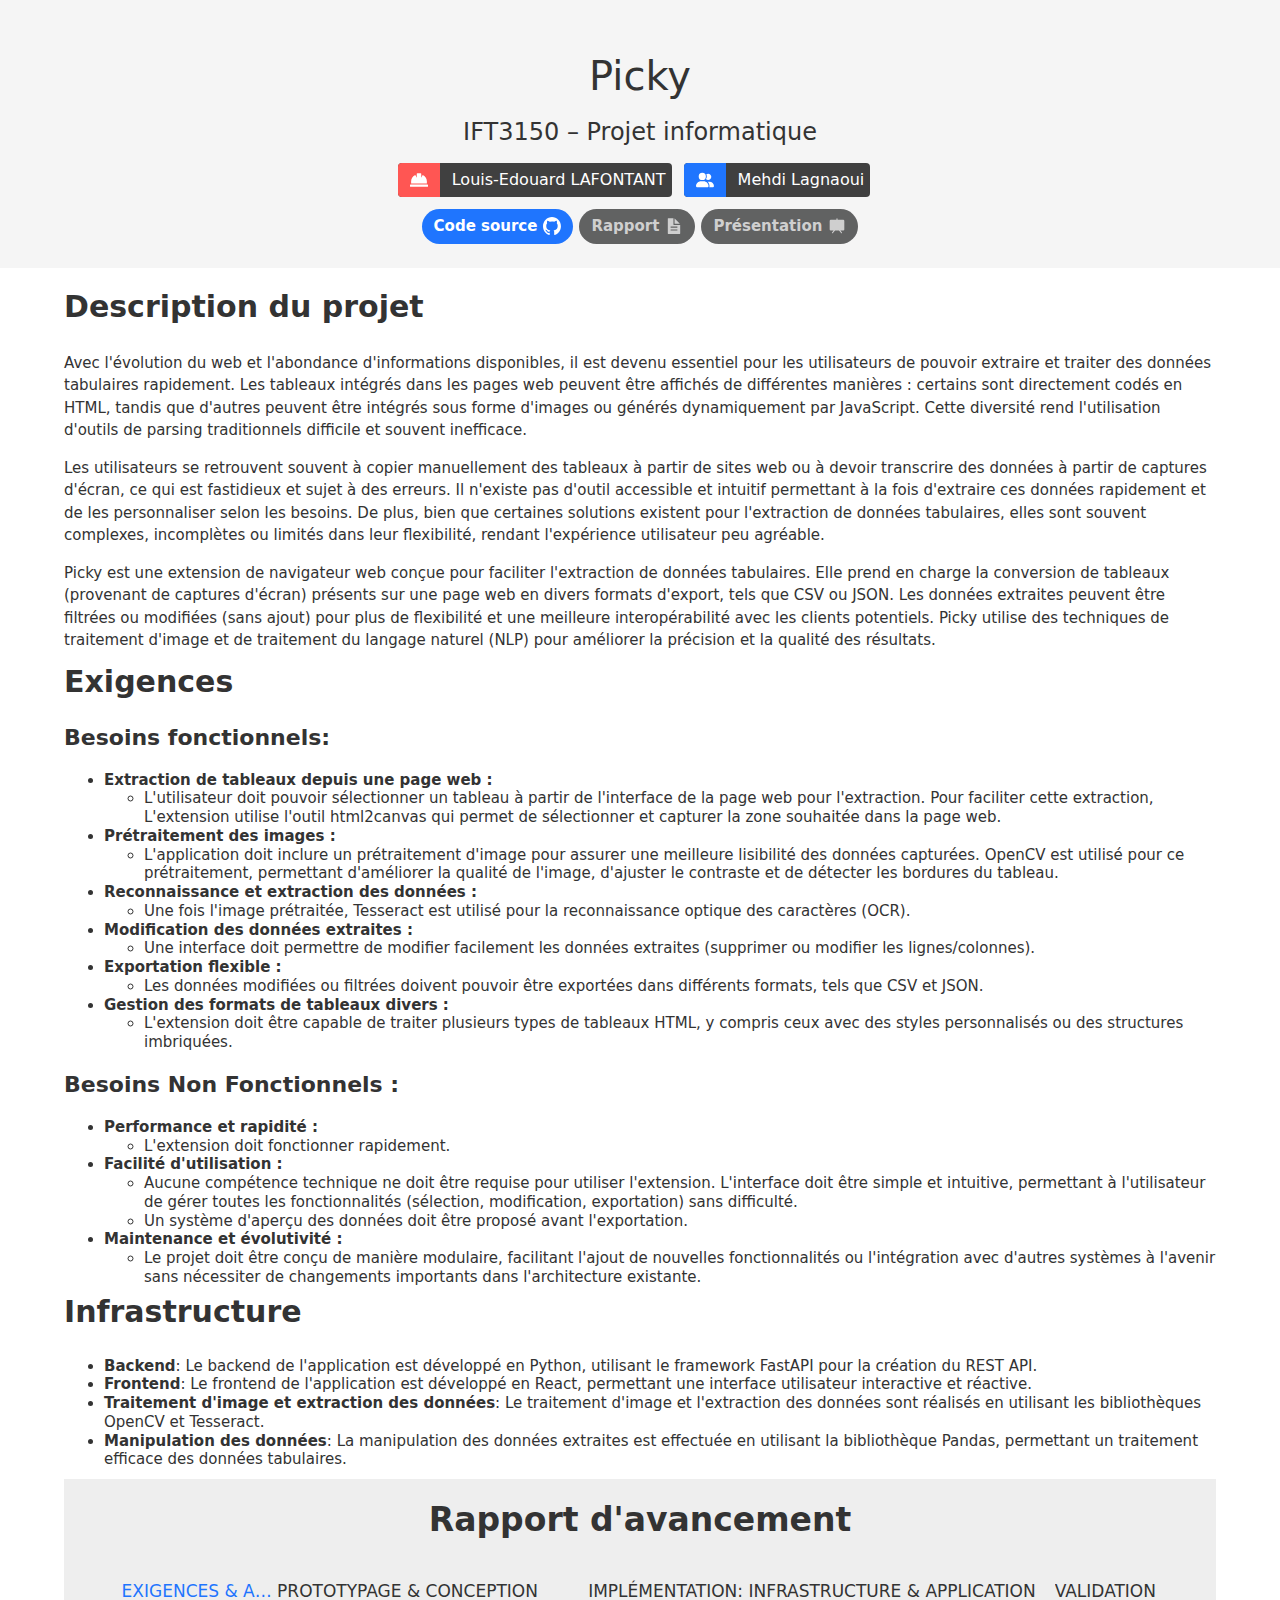
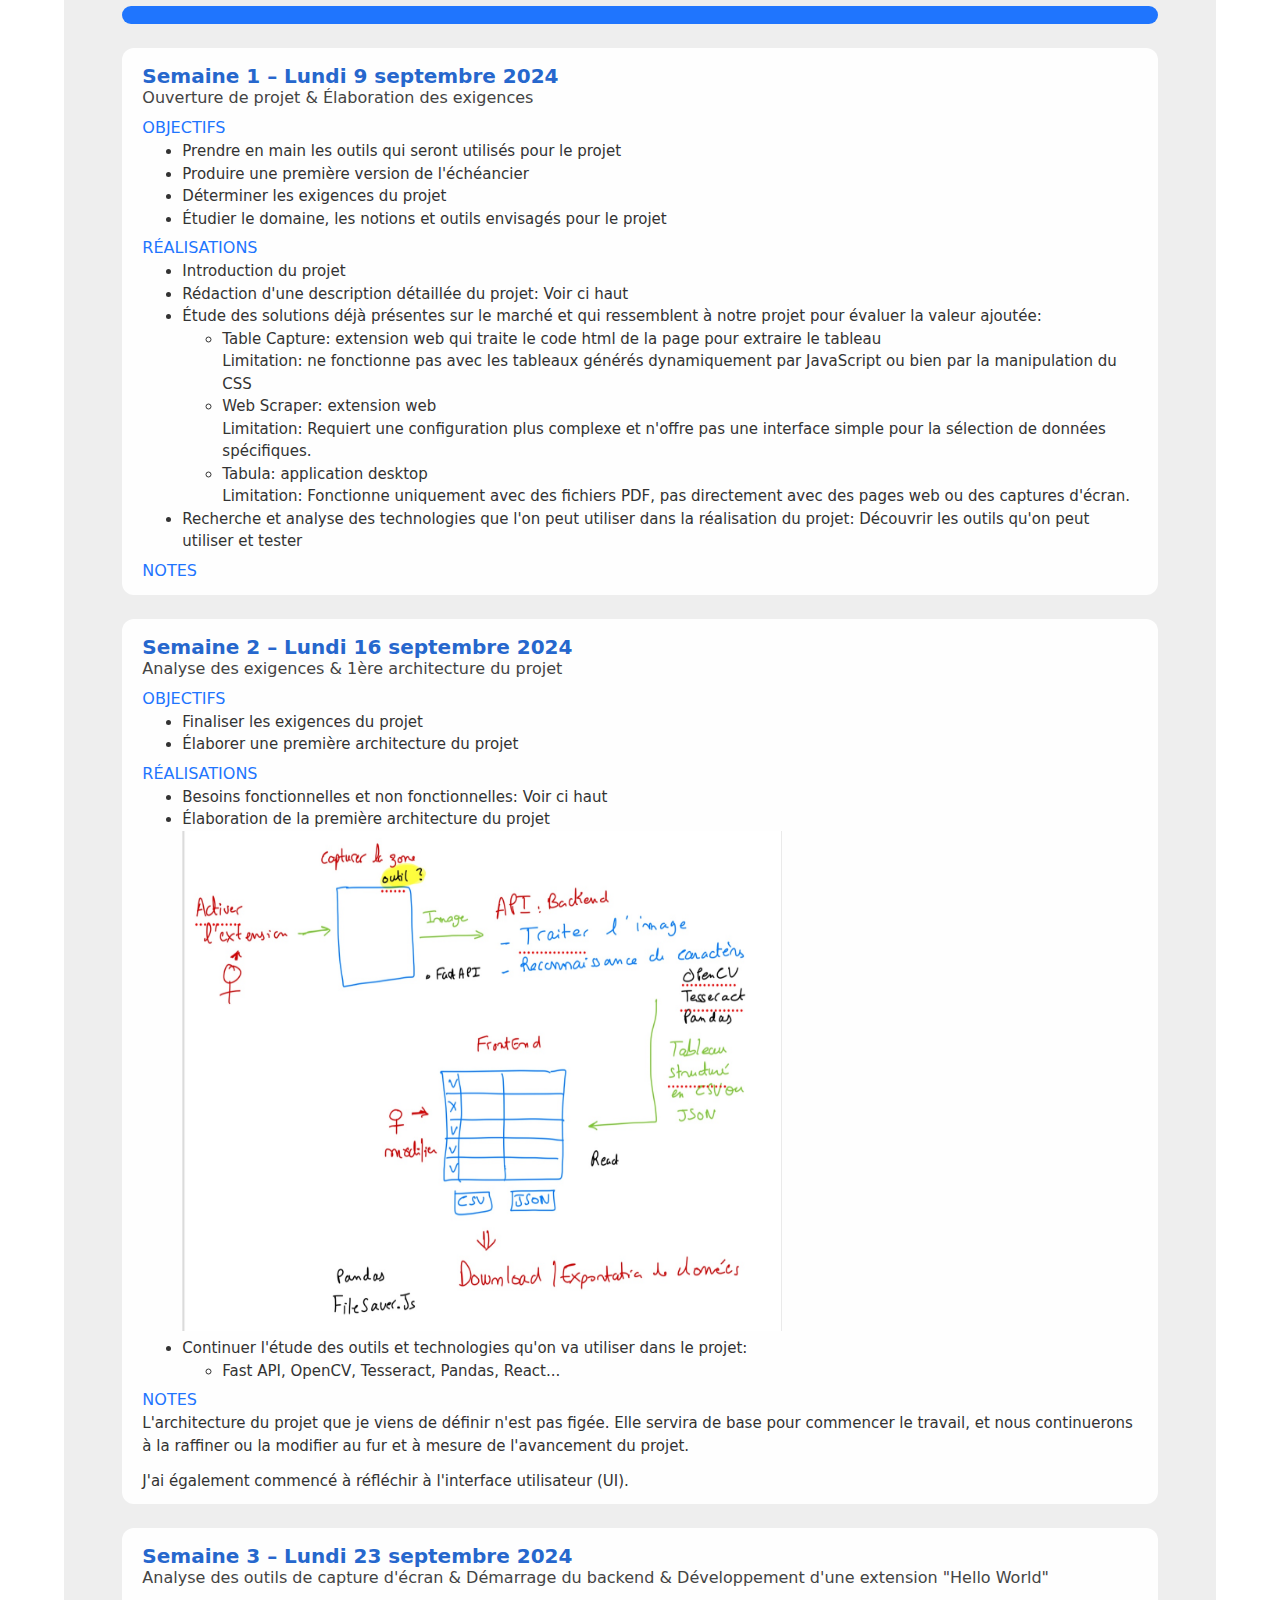
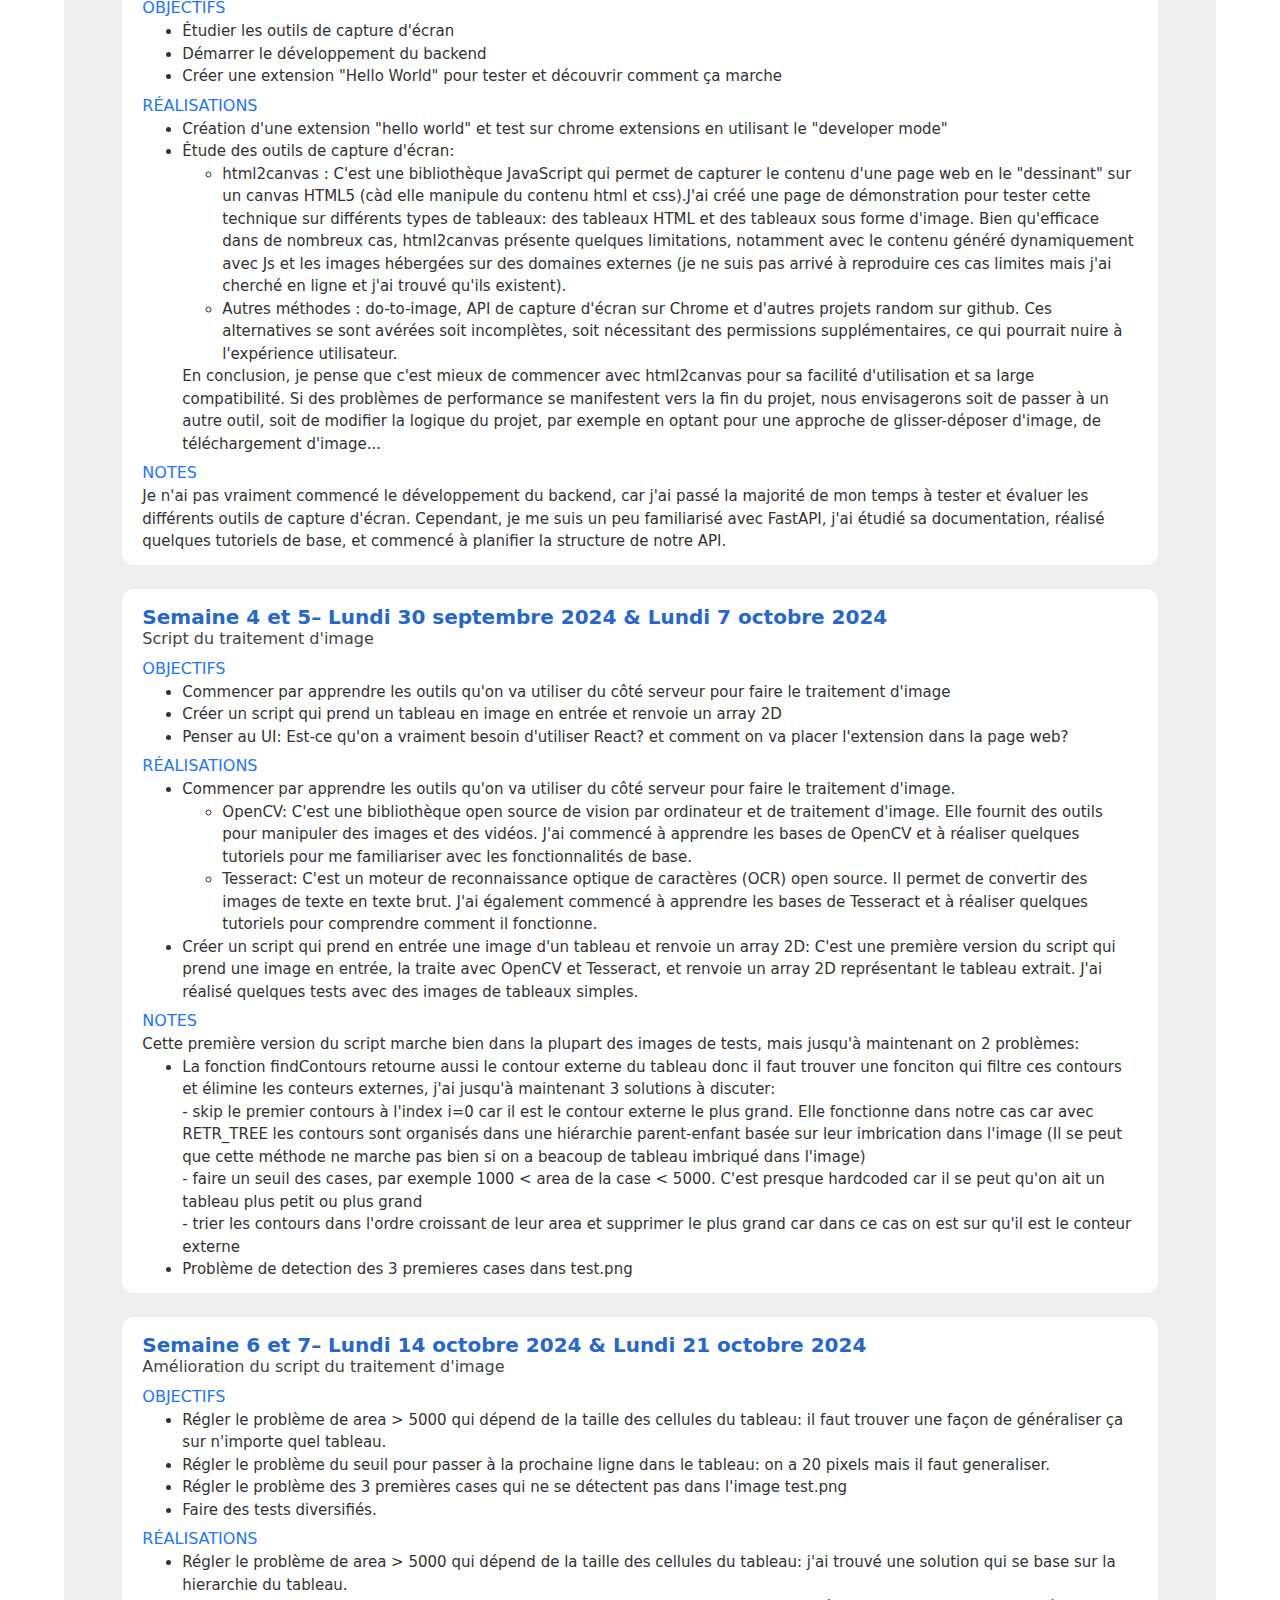
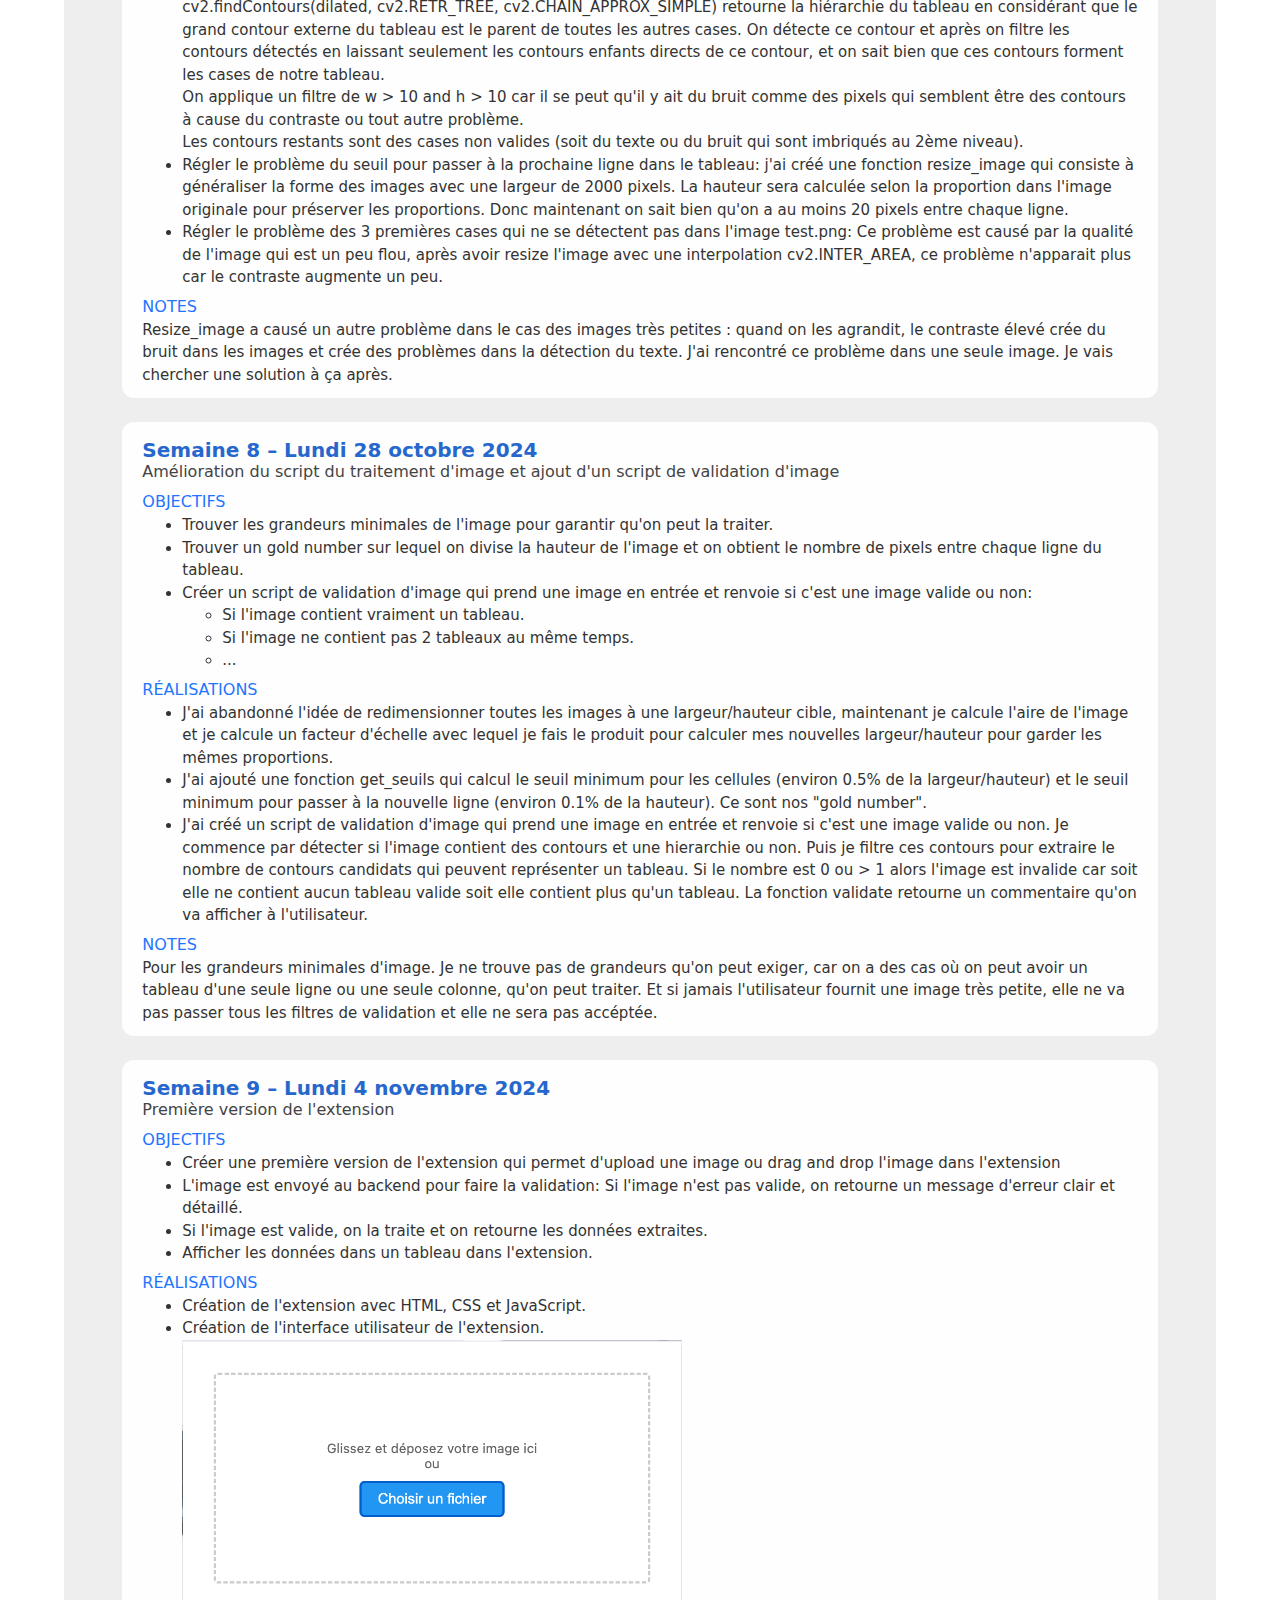
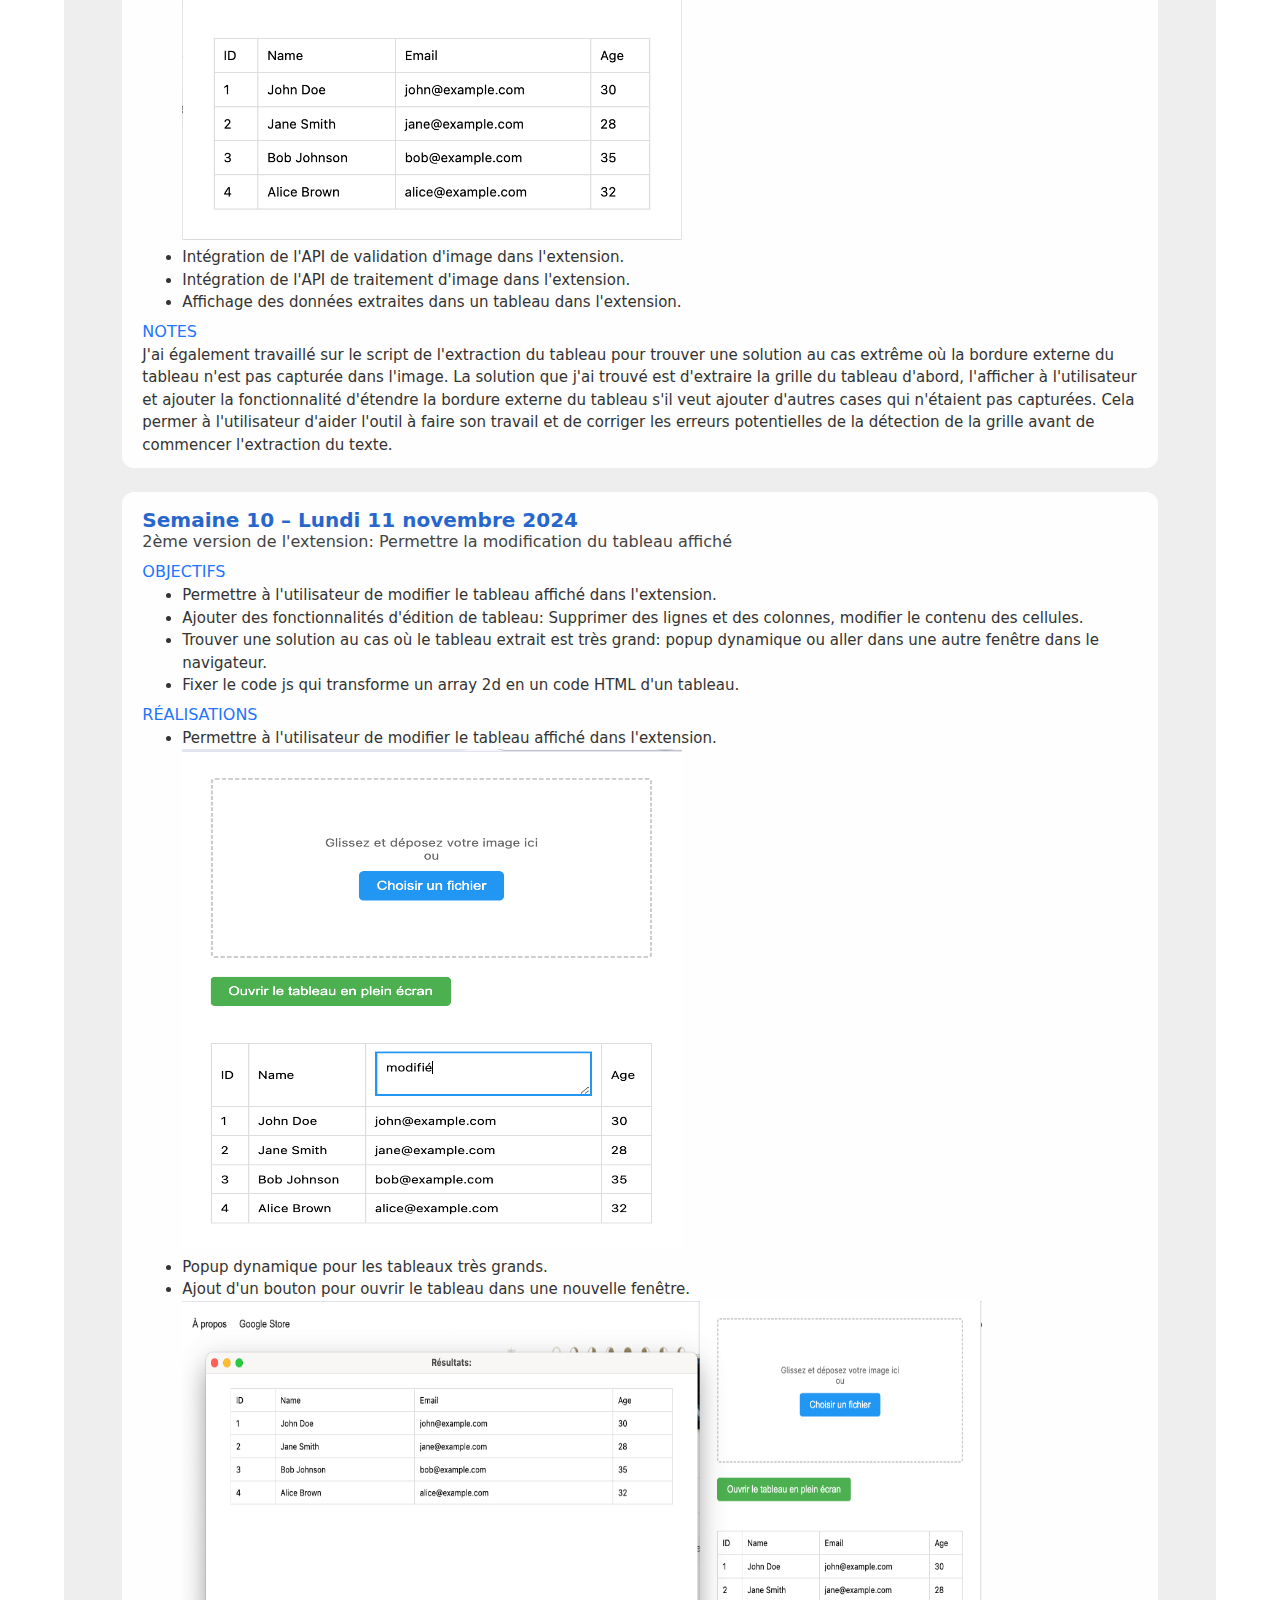
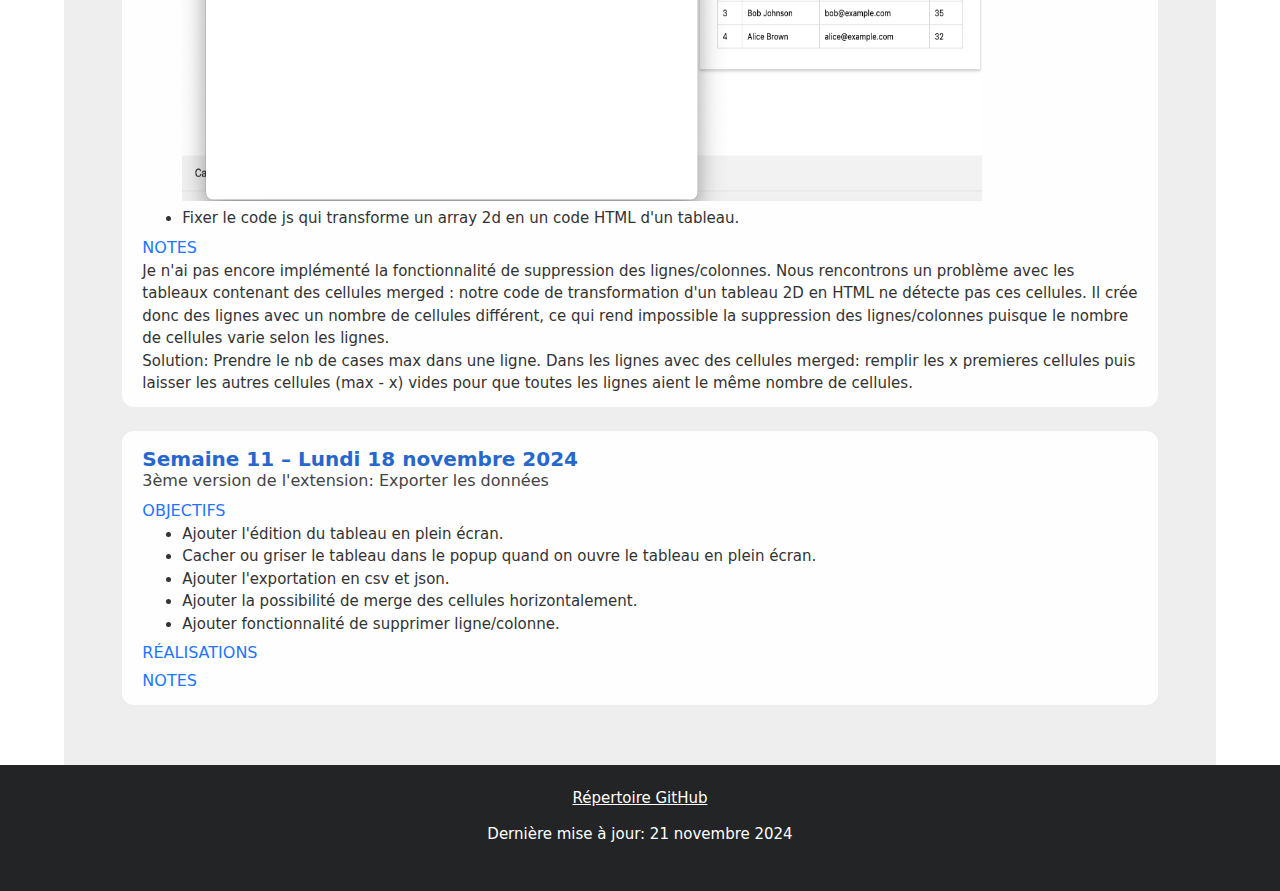
==== docs/index.html @ 1205c35c "semaine 11" ====
<!DOCTYPE html>
<html lang="fr">

<head>
    <meta charset="UTF-8">
    <meta name="viewport" content="width=device-width, initial-scale=1.0">
    <title>Projet IFT3150 | StepOn</title>
    <link rel="stylesheet" href="css/normalize.css">
    <link rel="stylesheet" href="css/base.css">
    <link rel="stylesheet" href="css/style.css">
</head>

<body>
    <header class="page-header">
        <!-- <img class="logo" style="display: block" src="" height="120" alt="" /> -->
    
        <h1 class="page-title">
            Picky <br>
            <span style="font-size: 0.6em; font-weight: 500;">IFT3150 &ndash; Projet informatique</span>
        </h1>
        
        
        <ul class="bare-list project-infos">
            <!-- <li class="info ico ico-supervisor">
                <svg stroke="currentColor" fill="currentColor" stroke-width="0" viewBox="0 0 512 512" height="1em" width="1em" xmlns="http://www.w3.org/2000/svg"><path d="M404.7 79.78h-2.8c-7.5.26-15.8 1.73-24.8 4.3-18 5.16-38.4 14.56-59.3 25.78-41.9 22.4-85.8 52-121.5 68.6-26.4 12.4-59.3 20.4-89.8 27.5-30.5 7.1-58.95 13.4-74.36 20.6-7.13 3.4-10.9 6.9-12.71 9.9-1.8 2.9-2.1 5.2-1.44 8.4 1.32 6.4 8.57 15.4 18.49 21.9l3.29 2.1c162.63-2.3 289.43-13.7 387.73-52.6 2.1-17.6 6.7-34.7 16.5-48.5v-.1l.1-.1c24.5-32.2 8.9-72.58-22.4-84.89-5-1.95-10.7-2.91-17-2.93zm21.9 185.12c-44.2 25.1-103.8 37-169.2 41.2-68.7 4.4-143.7.1-213.52-7.8l1.89 14c31.19 3.2 98.53 11.8 172.83 11.5 77.2-.3 159.6-11.3 208.6-46.2-.2-4.1-.4-8.3-.6-12.7zm7.1 30.2c-46.9 31.5-113.8 42.9-179.9 45.8 44.7 39 89.3 55.1 127.3 59.1 45.2 4.8 81.5-8.7 94.8-19.8 13-10.8 17.5-19.5 18.3-26.2.7-6.8-2-13.3-8.2-20.5-11.3-13.4-33.5-26.4-52.3-38.4z"></path></svg>
            </li> -->
            <li class="info supervisor" title="Superviseur: Louis-Edouard LAFONTANT">
                <svg class="ico" stroke="currentColor" fill="currentColor" stroke-width="0" viewBox="0 0 512 512" height="1em" width="1em" xmlns="http://www.w3.org/2000/svg"><path d="M480 288c0-80.25-49.28-148.92-119.19-177.62L320 192V80a16 16 0 0 0-16-16h-96a16 16 0 0 0-16 16v112l-40.81-81.62C81.28 139.08 32 207.75 32 288v64h448zm16 96H16a16 16 0 0 0-16 16v32a16 16 0 0 0 16 16h480a16 16 0 0 0 16-16v-32a16 16 0 0 0-16-16z"></path></svg>
                <span class="content">Louis-Edouard LAFONTANT</span>
            </li>
            <li class="info team" title="Étudiant: Akram ZNINI">
                <svg class="ico" stroke="currentColor" fill="currentColor" stroke-width="0" viewBox="0 0 640 512" height="1em" width="1em" xmlns="http://www.w3.org/2000/svg"><path d="M96 128a128 128 0 1 1 256 0A128 128 0 1 1 96 128zM0 482.3C0 383.8 79.8 304 178.3 304h91.4C368.2 304 448 383.8 448 482.3c0 16.4-13.3 29.7-29.7 29.7H29.7C13.3 512 0 498.7 0 482.3zM609.3 512H471.4c5.4-9.4 8.6-20.3 8.6-32v-8c0-60.7-27.1-115.2-69.8-151.8c2.4-.1 4.7-.2 7.1-.2h61.4C567.8 320 640 392.2 640 481.3c0 17-13.8 30.7-30.7 30.7zM432 256c-31 0-59-12.6-79.3-32.9C372.4 196.5 384 163.6 384 128c0-26.8-6.6-52.1-18.3-74.3C384.3 40.1 407.2 32 432 32c61.9 0 112 50.1 112 112s-50.1 112-112 112z"></path></svg>
                <span class="content">Mehdi Lagnaoui</span>
            </li>
        </ul>

        <ul class="bare-list project-links">
            <li class="project-link repo">
                <a class="bare-link" target="_blank" href="https://github.com/protolabo/picky">
                    Code source <img class="ico" src="images/github-mark-white.svg" alt="Logo GitHub">
                </a>
            </li>
            <li class="project-link doc">
                <a class="bare-link disabled" href="#">
                    Rapport <svg class="ico" stroke="currentColor" fill="currentColor" stroke-width="0" viewBox="0 0 512 512" height="1em" width="1em" xmlns="http://www.w3.org/2000/svg"><path d="M272 41.69V188a4 4 0 0 0 4 4h146.31a2 2 0 0 0 1.42-3.41L275.41 40.27a2 2 0 0 0-3.41 1.42z"></path><path d="M248 224a8 8 0 0 1-8-8V32H92a12 12 0 0 0-12 12v424a12 12 0 0 0 12 12h328a12 12 0 0 0 12-12V224zm104 160H160v-32h192zm0-80H160v-32h192z"></path></svg>
                </a>
            </li>
            <li class="project-link doc">
                <a class="bare-link disabled" href="#">
                    Présentation <svg class="ico" stroke="currentColor" fill="currentColor" stroke-width="0" viewBox="0 0 256 256" height="1em" width="1em" xmlns="http://www.w3.org/2000/svg"><path d="M216,40H136V24a8,8,0,0,0-16,0V40H40A16,16,0,0,0,24,56V176a16,16,0,0,0,16,16H79.36L57.75,219a8,8,0,0,0,12.5,10l29.59-37h56.32l29.59,37a8,8,0,1,0,12.5-10l-21.61-27H216a16,16,0,0,0,16-16V56A16,16,0,0,0,216,40Z"></path></svg>
                </a>
            </li>
        </ul>
    </header>

    <main class="page-body">
        <header class="content-wrapper">
            <h2>Description du projet</h2>
            
            <p>
                Avec l'évolution du web et l'abondance d'informations disponibles, il est devenu essentiel pour les utilisateurs de pouvoir extraire et traiter des données tabulaires rapidement. Les tableaux intégrés dans les pages web peuvent être affichés de différentes manières : certains sont directement codés en HTML, tandis que d'autres peuvent être intégrés sous forme d'images ou générés dynamiquement par JavaScript. Cette diversité rend l'utilisation d'outils de parsing traditionnels difficile et souvent inefficace.
            </p>

            <p>
                Les utilisateurs se retrouvent souvent à copier manuellement des tableaux à partir de sites web ou à devoir transcrire des données à partir de captures d'écran, ce qui est fastidieux et sujet à des erreurs. Il n'existe pas d'outil accessible et intuitif permettant à la fois d'extraire ces données rapidement et de les personnaliser selon les besoins. De plus, bien que certaines solutions existent pour l'extraction de données tabulaires, elles sont souvent complexes, incomplètes ou limités dans leur flexibilité, rendant l'expérience utilisateur peu agréable.
            </p>		

            <p>
                Picky est une extension de navigateur web conçue pour faciliter l'extraction de données tabulaires. Elle prend en charge la conversion de tableaux (provenant de captures d'écran) présents sur une page web en divers formats d'export, tels que CSV ou JSON. Les données extraites peuvent être filtrées ou modifiées (sans ajout) pour plus de flexibilité et une meilleure interopérabilité avec les clients potentiels. Picky utilise des techniques de traitement d'image et de traitement du langage naturel (NLP) pour améliorer la précision et la qualité des résultats.
            </p>
        </header>

        
        <section class="content-wrapper">
            <h2>Exigences</h2>
            <h3>Besoins fonctionnels:</h3>
                <ul>
                    <li><b>Extraction de tableaux depuis une page web :</b>
                        <ul>
                            <li>L'utilisateur doit pouvoir sélectionner un tableau à partir de l'interface de la page web pour l'extraction. Pour faciliter cette extraction, L'extension utilise l'outil html2canvas qui permet de sélectionner et capturer la zone souhaitée dans la page web.</li>
                        </ul>
                    </li>
                    <li><b>Prétraitement des images :</b>
                        <ul>
                            <li>L'application doit inclure un prétraitement d'image pour assurer une meilleure lisibilité des données capturées. OpenCV est utilisé pour ce prétraitement, permettant d'améliorer la qualité de l'image, d'ajuster le contraste et de détecter les bordures du tableau.</li>
                        </ul>
                    </li>
                    <li><b>Reconnaissance et extraction des données :</b>
                        <ul>
                            <li>Une fois l'image prétraitée, Tesseract est utilisé pour la reconnaissance optique des caractères (OCR).</li>
                        </ul>
                    </li>
                    <li><b>Modification des données extraites :</b>
                        <ul>
                            <li>Une interface doit permettre de modifier facilement les données extraites (supprimer ou modifier les lignes/colonnes).</li>
                        </ul>
                    </li>
                    <li><b>Exportation flexible :</b>
                        <ul>
                            <li>Les données modifiées ou filtrées doivent pouvoir être exportées dans différents formats, tels que CSV et JSON.</li>
                        </ul>
                    </li>
                    <li><b>Gestion des formats de tableaux divers :</b>
                        <ul>
                            <li>L'extension doit être capable de traiter plusieurs types de tableaux HTML, y compris ceux avec des styles personnalisés ou des structures imbriquées.</li>
                        </ul>
                    </li>
                </ul>
                
            <h3>Besoins Non Fonctionnels :</h3>
                <ul>
                    <li><b>Performance et rapidité :</b>
                        <ul>
                            <li>L'extension doit fonctionner rapidement.</li>
                        </ul>
                    </li>
                    <li><b>Facilité d'utilisation :</b>
                        <ul>
                            <li>Aucune compétence technique ne doit être requise pour utiliser l'extension. L'interface doit être simple et intuitive, permettant à l'utilisateur de gérer toutes les fonctionnalités (sélection, modification, exportation) sans difficulté.</li>
                            <li>Un système d'aperçu des données doit être proposé avant l'exportation.</li>
                        </ul>
                    </li>
                    <li><b>Maintenance et évolutivité :</b>
                        <ul>
                            <li>Le projet doit être conçu de manière modulaire, facilitant l'ajout de nouvelles fonctionnalités ou l'intégration avec d'autres systèmes à l'avenir sans nécessiter de changements importants dans l'architecture existante.</li>
                        </ul>
                    </li>
                </ul>
        </section>

        <section class="content-wrapper">
            <h2>Infrastructure</h2>
            <ul>
                <li><b>Backend</b>: Le backend de l'application est développé en Python, utilisant le framework FastAPI pour la création du REST API.
                </li>
                <li><b>Frontend</b>: Le frontend de l'application est développé en React, permettant une interface utilisateur interactive et réactive.
                </li>
                <li><b>Traitement d'image et extraction des données</b>: Le traitement d'image et l'extraction des données sont réalisés en utilisant les bibliothèques OpenCV et Tesseract.
                </li>
                <li><b>Manipulation des données</b>: La manipulation des données extraites est effectuée en utilisant la bibliothèque Pandas, permettant un traitement efficace des données tabulaires.
                </li>
            </ul>

        <section class="content-wrapper progress-section">
            <header class="progress-section-header">
                <h2 style="font-size: 3.3em; font-weight: 800;">Rapport d'avancement</h2>
                <ul class="bare-list phases">
                    <li class="phase fit-content current" title="Exigences & Analyse">Exigences & Analyse</li>
                    <li class="phase fit-content" title="Prototypage & Conception">Prototypage & Conception</li>
                    <li class="phase fit-content" title="Implémentation: Infrastructure & Application">Implémentation: Infrastructure & Application</li>
                    <li class="phase fit-content" title="Validation">Validation</li>
                </ul>
                <div class="timeline"></div>
            </header>
          
            <section class="week">
                <header class="week-header">
                    <h3 class="week-title">Semaine 1 &ndash;
                        <time datetime="2024-09-09">Lundi 9 septembre 2024</time>
                    </h3>
                    <p>Ouverture de projet & Élaboration des exigences</p>
                </header>
                <div class="week-content">
                    <h4 class="title">Objectifs</h4>
                    <ul>
                        <li>Prendre en main les outils qui seront utilisés pour le projet</li>
                        <li>Produire une première version de l'échéancier</li>
                        <li>Déterminer les exigences du projet</li>
                        <li>Étudier le domaine, les notions et outils envisagés pour le projet</li>
                    </ul>

                    <h4 class="title">Réalisations</h4>
                    <ul>
                        <li>Introduction du projet</li>
                        <li>Rédaction d'une description détaillée du projet: Voir ci haut</li>
                        <li>Étude des solutions déjà présentes sur le marché et qui ressemblent à notre projet pour évaluer la valeur ajoutée:
                            <ul>
                                <li>Table Capture: extension web qui traite le code html de la page pour extraire le tableau<br>
                                    Limitation: ne fonctionne pas avec les tableaux générés dynamiquement par JavaScript ou bien par la manipulation du CSS
                                </li>
                                <li>Web Scraper: extension web<br>
                                    Limitation: Requiert une configuration plus complexe et n'offre pas une interface simple pour la sélection de données spécifiques.
                                </li>
                                <li>Tabula: application desktop<br>
                                    Limitation: Fonctionne uniquement avec des fichiers PDF, pas directement avec des pages web ou des captures d'écran.
                                </li>
                            </ul>
                        </li>
                        <li>Recherche et analyse des technologies que l'on peut utiliser dans la réalisation du projet: Découvrir les outils qu'on peut utiliser et tester</li>
                    </ul>

                    <h4 class="title">Notes</h4>
                    <p></p>
                </div>
            </section>

            <section class="week">
                <header class="week-header">
                    <h3 class="week-title">
                        Semaine 2 &ndash;
                        <time datetime="2024-09-16">Lundi 16 septembre 2024</time>
                    </h3>
                    <p>Analyse des exigences & 1ère architecture du projet</p>
                </header>
                <div class="week-content">
                    <h4 class="title">Objectifs</h4>
                    <ul>
                        <li>Finaliser les exigences du projet</li>
                        <li>Élaborer une première architecture du projet</li>
                    </ul>

                    <h4 class="title">Réalisations</h4>
                    <ul>
                        <li>Besoins fonctionnelles et non fonctionnelles: Voir ci haut</li>
                        <li>Élaboration de la première architecture du projet
                            <br>
                            <img src="images/architecture.png" alt="Architecture du projet" height="500" width="600">
                        </li>

                        <li>Continuer l'étude des outils et technologies qu'on va utiliser dans le projet:
                            <ul>
                                <li>Fast API, OpenCV, Tesseract, Pandas, React...</li>
                            </ul>
                        </li>
                    </ul>

                    <h4 class="title">Notes</h4>
                    <p>L'architecture du projet que je viens de définir n'est pas figée. Elle servira de base pour commencer le travail, et nous continuerons à la raffiner ou la modifier au fur et à mesure de l'avancement du projet.</p>
                    <br>
                    <p>J'ai également commencé à réfléchir à l'interface utilisateur (UI).</p>
                </div>
            </section>

            <section class="week">
                <header class="week-header">
                    <h3 class="week-title">
                        Semaine 3 &ndash;
                        <time datetime="2024-09-23">Lundi 23 septembre 2024</time>
                    </h3>
                    <p>Analyse des outils de capture d'écran & Démarrage du backend & Développement d'une extension "Hello World"</p>
                </header>
                <div class="week-content">
                    <h4 class="title">Objectifs</h4>
                    <ul>
                        <li>Étudier les outils de capture d'écran</li>
                        <li>Démarrer le développement du backend</li>
                        <li>Créer une extension "Hello World" pour tester et découvrir comment ça marche</li>
                    </ul>

                    <h4 class="title">Réalisations</h4>
                    <ul>
                        <li>Création d'une extension "hello world" et test sur chrome extensions en utilisant le "developer mode"</li>
                        <li>Étude des outils de capture d'écran:
                            <ul>
                                <li>html2canvas : C'est une bibliothèque JavaScript qui permet de capturer le contenu d'une page web en le "dessinant" sur un canvas HTML5 (càd elle manipule du contenu html et css).J'ai créé une page de démonstration pour tester cette technique sur différents types de tableaux: des tableaux HTML et des tableaux sous forme d'image. Bien qu'efficace dans de nombreux cas, html2canvas présente quelques limitations, notamment avec le contenu généré dynamiquement avec Js et les images hébergées sur des domaines externes (je ne suis pas arrivé à reproduire ces cas limites mais j'ai cherché en ligne et j'ai trouvé qu'ils existent).
                                </li>
                                <li>Autres méthodes : do-to-image, API de capture d'écran sur Chrome et d'autres projets random sur github. Ces alternatives se sont avérées soit incomplètes, soit nécessitant des permissions supplémentaires, ce qui pourrait nuire à l'expérience utilisateur.</li>
                            </ul>
                            En conclusion, je pense que c'est mieux de commencer avec html2canvas pour sa facilité d'utilisation et sa large compatibilité. Si des problèmes de performance se manifestent vers la fin du projet, nous envisagerons soit de passer à un autre outil, soit de modifier la logique du projet, par exemple en optant pour une approche de glisser-déposer d'image, de téléchargement d'image...
                        </li>
                    </ul>

                    <h4 class="title">Notes</h4>
                    <p>Je n'ai pas vraiment commencé le développement du backend, car j'ai passé la majorité de mon temps à tester et évaluer les différents outils de capture d'écran. Cependant, je me suis un peu familiarisé avec FastAPI, j'ai étudié sa documentation, réalisé quelques tutoriels de base, et commencé à planifier la structure de notre API.</p>
                </div>
            </section>

            <section class="week">
                <header class="week-header">
                    <h3 class="week-title">
                        Semaine 4 et 5&ndash;
                        <time datetime="2024-09-30">Lundi 30 septembre 2024 & Lundi 7 octobre 2024</time>
                    </h3>
                    <p>Script du traitement d'image</p>
                </header>
                <div class="week-content">
                    <h4 class="title">Objectifs</h4>
                    <ul>
                        <li>Commencer par apprendre les outils qu'on va utiliser du côté serveur pour faire le traitement d'image</li>
                        <li>Créer un script qui prend un tableau en image en entrée et renvoie un array 2D</li>
                        <li>Penser au UI: Est-ce qu'on a vraiment besoin d'utiliser React? et comment on va placer l'extension dans la page web?</li>
                    </ul>

                    <h4 class="title">Réalisations</h4>
                    <ul>
                        <li>
                            Commencer par apprendre les outils qu'on va utiliser du côté serveur pour faire le traitement d'image.
                            <ul>
                                <li>OpenCV: C'est une bibliothèque open source de vision par ordinateur et de traitement d'image. Elle fournit des outils pour manipuler des images et des vidéos. J'ai commencé à apprendre les bases de OpenCV et à réaliser quelques tutoriels pour me familiariser avec les fonctionnalités de base.</li>
                                <li>Tesseract: C'est un moteur de reconnaissance optique de caractères (OCR) open source. Il permet de convertir des images de texte en texte brut. J'ai également commencé à apprendre les bases de Tesseract et à réaliser quelques tutoriels pour comprendre comment il fonctionne.</li>
                            </ul>
                        </li>
                        <li>Créer un script qui prend en entrée une image d'un tableau et renvoie un array 2D: C'est une première version du script qui prend une image en entrée, la traite avec OpenCV et Tesseract, et renvoie un array 2D représentant le tableau extrait. J'ai réalisé quelques tests avec des images de tableaux simples.</li>
                    </ul>
                    
                    <h4 class="title">Notes</h4>
                    <p>Cette première version du script marche bien dans la plupart des images de tests, mais jusqu'à maintenant on 2 problèmes:
                        <ul>
                            <li>La fonction findContours retourne aussi le contour externe du tableau donc il faut trouver une fonciton qui filtre ces contours et élimine les conteurs externes, j'ai jusqu'à maintenant 3 solutions à discuter:
                                <br>
                                - skip le premier contours à l'index i=0 car il est le contour externe le plus grand. Elle fonctionne dans notre cas car avec RETR_TREE les contours sont organisés dans une hiérarchie parent-enfant basée sur leur imbrication dans l'image (Il se peut que cette méthode ne marche pas bien si on a beacoup de tableau imbriqué dans l'image)
                                <br>
                                - faire un seuil des cases, par exemple 1000 &lt; area de la case &lt; 5000. C'est presque hardcoded car il se peut qu'on ait un tableau plus petit ou plus grand
                                <br>
                                - trier les contours dans l'ordre croissant de leur area et supprimer le plus grand car dans ce cas on est sur qu'il est le conteur externe 
                            </li>
                            <li>Problème de detection des 3 premieres cases dans test.png</li>
                        </ul>
                    </p>
        </section>
        <section class="week">
            <header class="week-header">
                <h3 class="week-title">
                    Semaine 6 et 7&ndash;
                    <time datetime="2024-10-14">Lundi 14 octobre 2024 & Lundi 21 octobre 2024</time>
                </h3>
                <p>Amélioration du script du traitement d'image</p>
            </header>
            <div class="week-content">
                <h4 class="title">Objectifs</h4>
                <ul>
                    <li>Régler le problème de area &gt; 5000 qui dépend de la taille des cellules du tableau: il faut trouver une façon de généraliser ça sur n'importe quel tableau.</li>
                    <li>Régler le problème du seuil pour passer à la prochaine ligne dans le tableau: on a 20 pixels mais il faut generaliser.</li>
                    <li>Régler le problème des 3 premières cases qui ne se détectent pas dans l'image test.png</li>
                    <li>Faire des tests diversifiés.</li>
                </ul>

                <h4 class="title">Réalisations</h4>
                <ul>
                    <li>Régler le problème de area &gt; 5000 qui dépend de la taille des cellules du tableau: j'ai trouvé une solution qui se base sur la hierarchie du tableau. <br> cv2.findContours(dilated, cv2.RETR_TREE, cv2.CHAIN_APPROX_SIMPLE) retourne la hiérarchie du tableau en considérant que le grand contour externe du tableau est le parent de toutes les autres cases. On détecte ce contour et après on filtre les contours détectés en laissant seulement les contours enfants directs de ce contour, et on sait bien que ces contours forment les cases de notre tableau. <br>On applique un filtre de w &gt; 10 and h &gt; 10 car il se peut qu'il y ait du bruit comme des pixels qui semblent être des contours à cause du contraste ou tout autre problème. <br>Les contours restants sont des cases non valides (soit du texte ou du bruit qui sont imbriqués au 2ème niveau).</li>
                    <li>Régler le problème du seuil pour passer à la prochaine ligne dans le tableau: j'ai créé une fonction resize_image qui consiste à généraliser la forme des images avec une largeur de 2000 pixels. La hauteur sera calculée selon la proportion dans l'image originale pour préserver les proportions. Donc maintenant on sait bien qu'on a au moins 20 pixels entre chaque ligne.</li>
                    <li>Régler le problème des 3 premières cases qui ne se détectent pas dans l'image test.png: Ce problème est causé par la qualité de l'image qui est un peu flou, après avoir resize l'image avec une interpolation cv2.INTER_AREA, ce problème n'apparait plus car le contraste augmente un peu.</li>
                </ul>
                
                <h4 class="title">Notes</h4>
                <p>Resize_image a causé un autre problème dans le cas des images très petites : quand on les agrandit, le contraste élevé crée du bruit dans les images et crée des problèmes dans la détection du texte. J'ai rencontré ce problème dans une seule image. Je vais chercher une solution à ça après.</p>
            </div>
    </section>
    <section class="week">
        <header class="week-header">
            <h3 class="week-title">
                Semaine 8 &ndash;
                <time datetime="2024-10-28">Lundi 28 octobre 2024</time>
            </h3>
            <p>Amélioration du script du traitement d'image et ajout d'un script de validation d'image</p>
        </header>
        <div class="week-content">
            <h4 class="title">Objectifs</h4>
            <ul>
                <li>Trouver les grandeurs minimales de l'image pour garantir qu'on peut la traiter.</li>
                <li>Trouver un gold number sur lequel on divise la hauteur de l'image et on obtient le nombre de pixels entre chaque ligne du tableau.</li>
                <li>Créer un script de validation d'image qui prend une image en entrée et renvoie si c'est une image valide ou non:
                    <ul>
                        <li>Si l'image contient vraiment un tableau.</li>
                        <li>Si l'image ne contient pas 2 tableaux au même temps.</li>
                        <li>...</li>
                    </ul>
                </li>
            </ul>

            <h4 class="title">Réalisations</h4>
            <ul>
                <li>J'ai abandonné l'idée de redimensionner toutes les images à une largeur/hauteur cible, maintenant je calcule l'aire de l'image et je calcule un facteur d'échelle avec lequel je fais le produit pour calculer mes nouvelles largeur/hauteur pour garder les mêmes proportions.</li>
                <li>J'ai ajouté une fonction get_seuils qui calcul le seuil minimum pour les cellules (environ 0.5% de la largeur/hauteur) et le seuil minimum pour passer à la nouvelle ligne (environ 0.1% de la hauteur). Ce sont nos "gold number".</li>
                <li>J'ai créé un script de validation d'image qui prend une image en entrée et renvoie si c'est une image valide ou non. Je commence par détecter si l'image contient des contours et une hierarchie ou non. Puis je filtre ces contours pour extraire le nombre de contours candidats qui peuvent représenter un tableau. Si le nombre est 0 ou &gt; 1 alors l'image est invalide car soit elle ne contient aucun tableau valide soit elle contient plus qu'un tableau. La fonction validate retourne un commentaire qu'on va afficher à l'utilisateur.</li>
            </ul>
            
            <h4 class="title">Notes</h4>
            <p>Pour les grandeurs minimales d'image. Je ne trouve pas de grandeurs qu'on peut exiger, car on a des cas où on peut avoir un tableau d'une seule ligne ou une seule colonne, qu'on peut traiter. Et si jamais l'utilisateur fournit une image très petite, elle ne va pas passer tous les filtres de validation et elle ne sera pas accéptée.</p>
        </div>
    </section>
    <section class="week">
        <header class="week-header">
            <h3 class="week-title week-title">
                Semaine 9 &ndash;
                <time datetime="2024-11-04">Lundi 4 novembre 2024</time>
            </h3>
            <p>Première version de l'extension</p>
        </header>
        <div class="week-content">
            <h4 class="title">Objectifs</h4>
            <ul>
                <li>Créer une première version de l'extension qui permet d'upload une image ou drag and drop l'image dans l'extension
                </li>
                <li>L'image est envoyé au backend pour faire la validation: Si l'image n'est pas valide, on retourne un message d'erreur clair et détaillé.</li>
                <li>Si l'image est valide, on la traite et on retourne les données extraites.</li>
                <li>Afficher les données dans un tableau dans l'extension.</li>
            </ul>

            <h4 class="title">Réalisations</h4>
            <ul>
                <li>Création de l'extension avec HTML, CSS et JavaScript.</li>
                <li>Création de l'interface utilisateur de l'extension.
                    <br>
                    <img src="images/extensionV1.png" alt="Première version" height="500" width="500">
                </li>
                <li>Intégration de l'API de validation d'image dans l'extension.</li>
                <li>Intégration de l'API de traitement d'image dans l'extension.</li>
                <li>Affichage des données extraites dans un tableau dans l'extension.</li>
            </ul>
            
            <h4 class="title">Notes</h4>
            <p> J'ai également travaillé sur le script de l'extraction du tableau pour trouver une solution au cas extrême où la bordure externe du tableau n'est pas capturée dans l'image. La solution que j'ai trouvé est d'extraire la grille du tableau d'abord, l'afficher à l'utilisateur et ajouter la fonctionnalité d'étendre la bordure externe du tableau s'il veut ajouter d'autres cases qui n'étaient pas capturées. Cela permer à l'utilisateur d'aider l'outil à faire son travail et de corriger les erreurs potentielles de la détection de la grille avant de commencer l'extraction du texte.</p>
        </div>
    </section>
    <section class="week">
        <header class="week-header">
            <h3 class="week-title">
                Semaine 10 &ndash;
                <time datetime="2024-11-11">Lundi 11 novembre 2024</time>
            </h3>
            <p>2ème version de l'extension: Permettre la modification du tableau affiché</p>
        </header>
        <div class="week-content">
            <h4 class="title">Objectifs</h4>
            <ul>
                <li>Permettre à l'utilisateur de modifier le tableau affiché dans l'extension.</li>
                <li>Ajouter des fonctionnalités d'édition de tableau: Supprimer des lignes et des colonnes, modifier le contenu des cellules.</li>
                <li>Trouver une solution au cas où le tableau extrait est très grand: popup dynamique ou aller dans une autre fenêtre dans le navigateur.</li>
                <li>Fixer le code js qui transforme un array 2d en un code HTML d'un tableau.</li>
            </ul>

            <h4 class="title">Réalisations</h4>
            <ul>
                <li>Permettre à l'utilisateur de modifier le tableau affiché dans l'extension.
                    <br>
                    <img src="images/extensionV2.2.png" alt="Modifier tableau" height="500" width="500">
                </li>
                <li>Popup dynamique pour les tableaux très grands.</li>
                <li>Ajout d'un bouton pour ouvrir le tableau dans une nouvelle fenêtre.
                    <br>
                    <img src="images/extensionV2.1.png" alt="Nouvelle fenêtre" height="500" width="800">
                </li>
                <li>Fixer le code js qui transforme un array 2d en un code HTML d'un tableau.</li>
            </ul>
            
            <h4 class="title">Notes</h4>
            <p>Je n'ai pas encore implémenté la fonctionnalité de suppression des lignes/colonnes. Nous rencontrons un problème avec les tableaux contenant des cellules merged : notre code de transformation d'un tableau 2D en HTML ne détecte pas ces cellules. Il crée donc des lignes avec un nombre de cellules différent, ce qui rend impossible la suppression des lignes/colonnes puisque le nombre de cellules varie selon les lignes.<br>
            Solution: Prendre le nb de cases max dans une ligne. Dans les lignes avec des cellules merged: remplir les x premieres cellules puis laisser les autres cellules (max - x) vides pour que toutes les lignes aient le même nombre de cellules.</p>
            </p>
        </div>
    </section>
    <section class="week">
        <header class="week-header">
            <h3 class="week-title">
                Semaine 11 &ndash;
                <time datetime="2024-11-18">Lundi 18 novembre 2024</time>
            </h3>
            <p>3ème version de l'extension: Exporter les données</p>
        </header>
        <div class="week-content">
            <h4 class="title">Objectifs</h4>
            <ul>
                <li>Ajouter l'édition du tableau en plein écran.</li>
                <li>Cacher ou griser le tableau dans le popup quand on ouvre le tableau en plein écran.</li>
                <li>Ajouter l'exportation en csv et json.</li>
                <li>Ajouter la possibilité de merge des cellules horizontalement.</li>
                <li>Ajouter fonctionnalité de supprimer ligne/colonne.</li>
            </ul>
            <h4 class="title">Réalisations</h4>
            <ul>
                
            </ul>
            
            <h4 class="title">Notes</h4>
            <p></p>
            </p>
        </div>
    </section>
    </main>

    <footer class="page-footer">
        <a href="https://github.com/protolabo/picky" target="_blank">Répertoire GitHub</a>
        <p>Dernière mise à jour: 21 novembre 2024</p>
    </footer>

    <script>
        const NB_WEEK = 13;
        let projetStart = new Date("2024-09-09");
        let current = (Date.now() - projetStart) / 1000 / 60 / 60 / 24 / 7;
        let progress = Math.round((current/NB_WEEK) * 100);

        let timeline = document.querySelector('.timeline');
        timeline.style.background = `linear-gradient(to right, rgb(var(--accent)) ${progress}%, #d5d5d5 0%)`;
    </script>
</body>

</html>
---- docs/css/base.css ----
﻿:root {
    --accent: 31, 117, 254;
    --accent-light: 146, 208, 80;
    --accent-dark: 38, 103, 205;
}

/* Init */
html, body { height: 100%; width: 100%; }

html {
    font: normal 10px system-ui, 'Segoe UI', 'Droid Sans', 'Lucida Grande', Helvetica, Arial, sans-serif;
    line-height: 1.25; color: #333; 
}

h1 {
    font-size: 4rem;
    font-weight: 300;
    line-height: 1;
    text-align: center;
    margin-bottom: 1em;
}

h2 {
    margin-top: 0; margin-bottom: 1em;
    font-size: 3rem; font-weight: 700;
    line-height: 1;
}

h3 {
    font-size: 2.2rem;
    font-weight: 600;
    line-height: 1;
    margin-bottom: 1em;
}

h4 {
    font-size: 1.8rem;
    margin-bottom: 0.5em;
    font-weight: 500;
}

p {
    line-height: 1.5;
}
p, li, a, td { font-size: 1.5em ; }

li li, li p, li a, li label, 
p a, 
label a, 
a p { font-size: 1em; }

li h3 { font-size: 1.2em; }

a { text-decoration: none; }

button { cursor: pointer; border: 0 none; background: none; outline: none; }
    button:disabled { cursor: default; }   

/* tables
----------------------------------------------------------*/
table { border-collapse: collapse; border-spacing: 0; border: 0; font: inherit;  margin: 0; vertical-align: baseline; } 

th { font-size: 1.6em; border: 0 none; padding-left: 0; }

td input[type="text"], 
td input[type="email"], 
td input[type="password"], 
td input[type="date"], 
td textarea { font-size: 1em; }

.left { float: left; }

.right { float: right; }

.clear-fix:after { content: "."; clear: both; display: block; height: 0; visibility: hidden; }

.noselect { -webkit-touch-callout: none; -webkit-user-select: none; -moz-user-select: none; -ms-user-select: none; user-select: none;  }

/* Fonts */
.font-tiny { font: normal 11px Verdana, Geneva, Tahoma, Arial, Helvetica, sans-serif; }

.font-ui { font-family: 'Segoe UI', 'Droid Sans', 'Lucida Grande', Helvetica, Arial, sans-serif; }

.font-lino { font-family: Forte, 'Forte MT Std', Arial, sans-serif; }

/* links */
.link, .link--nav { color: #005eff; } 
    .link:hover { color: #004fd7; }
    .link:visited { color: #5687da; }

/* buttons */
.btn {
    text-align: center;
    box-sizing: border-box;
    border: 0 none;
    font: 600 1.6em 'Segoe UI', 'Droid Sans', Ubuntu, 'Lucida Grande', Helvetica, Arial, sans-serif;
}
    .btn:active { 
        -webkit-transition: 0.2s; transition: 0.2s; 
        -webkit-transform: scale(0.96); -ms-transform: scale(0.96); transform: scale(0.98); 
        box-shadow: none; 
    }


/* Reset */

.bare { margin: 0; padding: 0; }

.bare-list { margin: 0; padding: 0; list-style: none; }

.bare-link { color: inherit; text-decoration: none; }

.block { display: block!important; }

.inline { display: inline-block!important; }

.hidden { display: none!important; }

.fit-content { overflow: hidden; white-space: nowrap; text-overflow: ellipsis; }

* {
    box-sizing: border-box;
}
---- docs/css/style.css ----
.content-wrapper {
    padding-left: 5%;
    padding-right: 5%;
}

.page-header {
    display: flex; flex-direction: column; align-items: center;
    padding-top: 24px; padding-bottom: 24px;
    background-color: #f5f5f5;
}

.logo {
    display: block;
}

.page-title {
    line-height: 1.25;
    margin-bottom: 12px;
}

.project-infos {
    display: flex; 
    margin-bottom: 12px;
}

    .info {
        display: flex; align-items: center;
        margin-right: 12px;
        color: #fff;
        font-size: 1.6em; font-weight: 500;
        background-color: #404040;    
        border-radius: 4px;
        overflow: hidden;
    }
    .info .ico {
        display: block;
        margin-right: 6px;
        padding: 8px 12px;
        width: 42px; height: 100%;
        color: #fff;
    }
    .info.supervisor .ico {
        background-color: #FF5653;    
    }
    .info.team .ico {
        background-color: rgb(var(--accent));    
    }

    .info .content {
        padding-left: 6px; padding-right: 6px;
    }

    
.project-links {
    display: flex; 
}
    .project-link:not(:last-child) {
        margin-right: 6px;
    }

    .project-link a {
        display: flex; place-items: center;
        height: 100%;
        padding: 8px 12px;
        border-radius: 180px;
        font-weight: bold;
        color: #fff;
        transition: .2s;
    }
        .project-link a.disabled {
            pointer-events: none; /* Prevents clicking */
            cursor: not-allowed;  /* Shows a not-allowed cursor */
            color: #c0c0c0;          /* Changes the color to indicate it's disabled */
            opacity: 0.7;
        }

    .repo a {
        background-color: rgb(var(--accent));
    }

    .doc a {
        background-color: #232425;
    }

        .project-link .ico {
            display: inline-block;
            margin-left: 6px;
            height: 18px; width: 18px;
            transition: .2s;
            transition-property: transform;
        }
        
        .project-link a:hover {
            background-color: rgb(var(--accent-dark));
        }

            .project-link a:hover .ico {
                transform: scale(1.1) translateX(2px);
            }


.page-footer {
    padding-top: 24px; padding-bottom: 30px;
    background-color: #232425;
    color: #fff;
    text-align: center;
}

    .page-footer a {
        color: inherit;
        font-weight: 500;
        text-decoration: underline;
    }

.page-body {
    padding-top: 24px;
}


.progress-section {
    background-color: #eee;
    padding-top: 24px;
    padding-bottom: 60px;
}

.progress-section-header {
    text-align: center;
}

.phases {
    display: flex;
    width: 100%;
}

.phase {
    padding-top: 12px;
    padding-bottom: 4px;
    text-align: left;
    text-transform: uppercase;
    font-size: 1.7em;
}

    .phase:nth-child(1) { width: 15%; }
    .phase:nth-child(2) { width: 30%; }
    .phase:nth-child(3) { width: 45%; }
    .phase:nth-child(4) { width: 10%; }

    .phase.current {
        font-weight: 500;
        color: rgb(var(--accent));
    }

.timeline {   
    border-radius: 180px;
    height: 18px;
}

.week {
    margin-top: 24px;
    padding: 18px 2% 12px;
    border-radius: 12px;
    background-color: #fefefe;
}

.week-header {
    color: #444;
}
    .week-header p {
        margin: 0;
        font-size: 1.6em; font-weight: 500;
    }

    .week-title {
        margin: 0;
        font-size: 2em; font-weight: bold;
        color: rgb(var(--accent-dark));
    }

.week-content {
    color: #333;
}

    .week-content .title {
        margin-top: 8px; margin-bottom: 2px;
        font-size: 1.6em;
        color: rgb(var(--accent));
        text-transform: uppercase;
    }

    .week-content p {
        margin: 0;
        line-height: 1.5;
    }

    .week-content ul {
        margin: 0;
    }

    .week-content li {
        line-height: 1.5;
    }
.centered-image{
    width: 400px;
    display: block;
    margin-left: auto;
    margin-right: auto;
}

.large-centered-image{
    width: 650px;
    display: block;
    margin-left: auto;
    margin-right: auto;
}
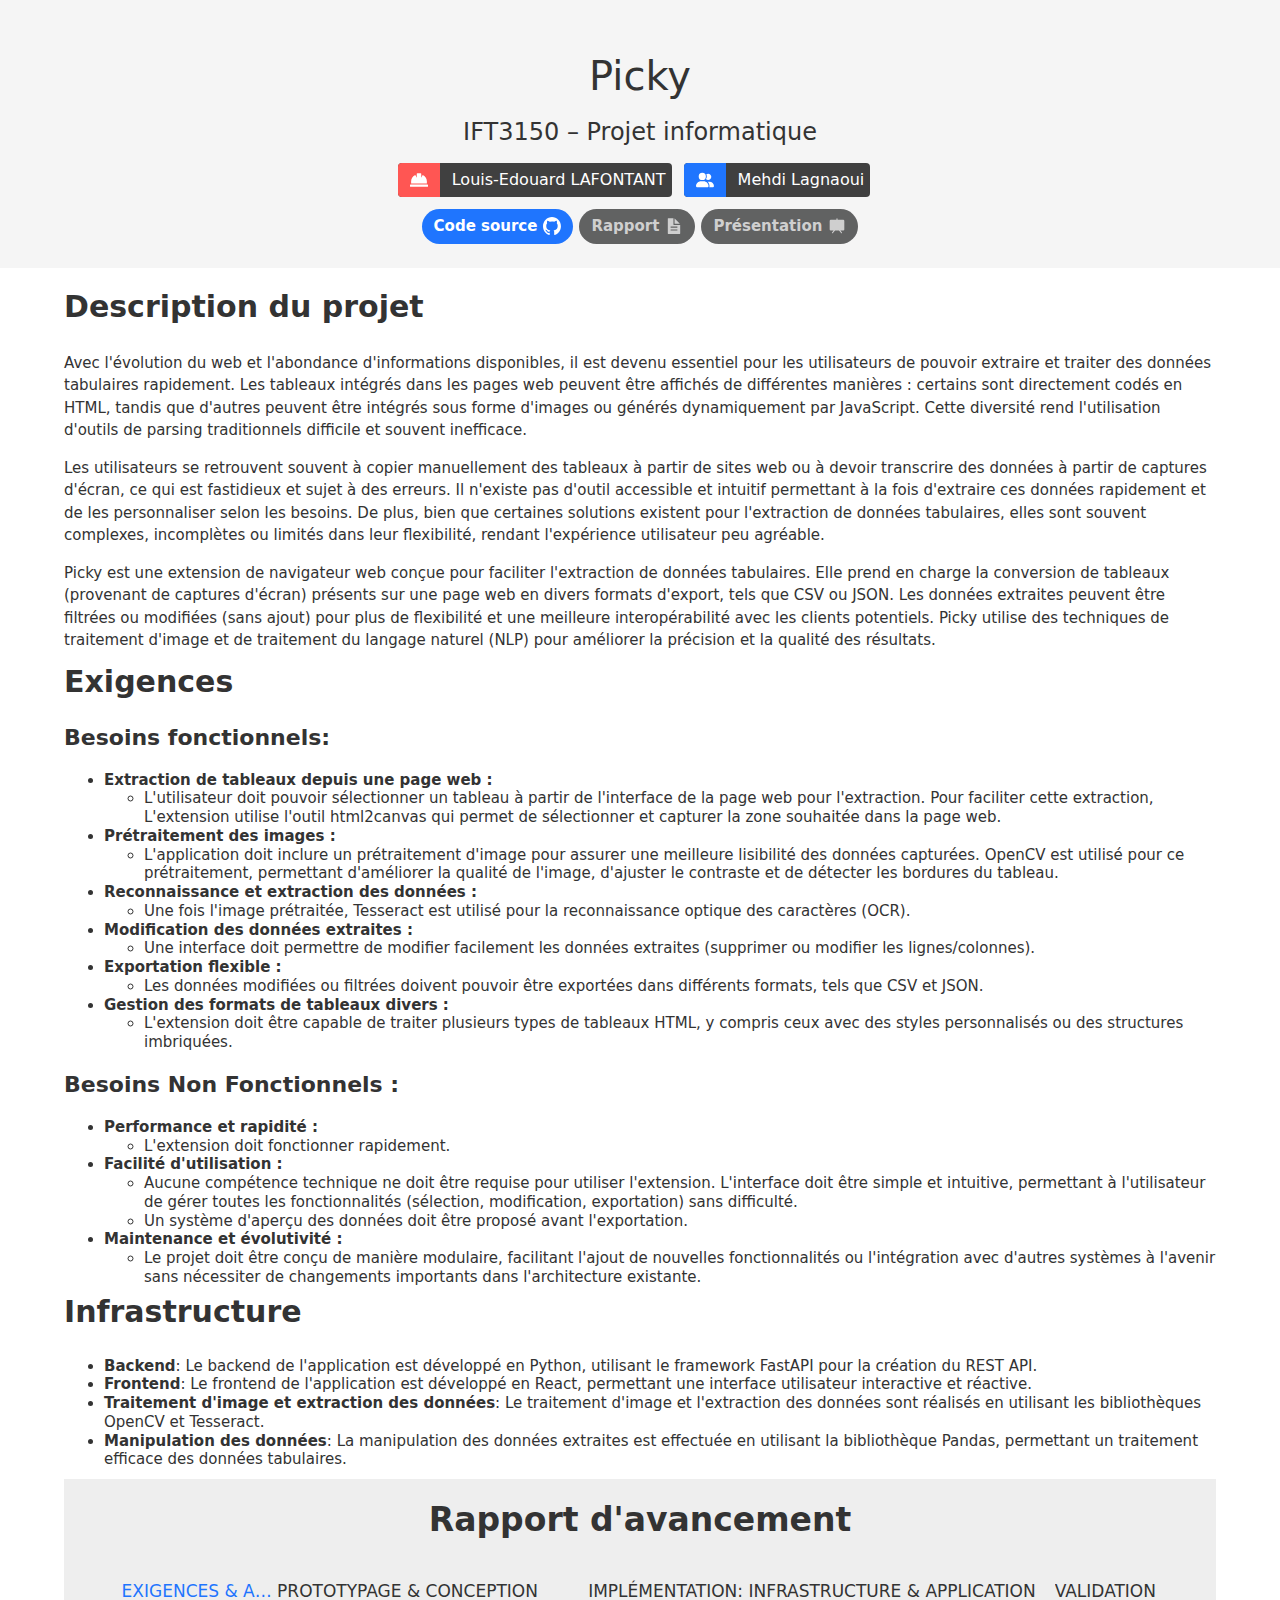
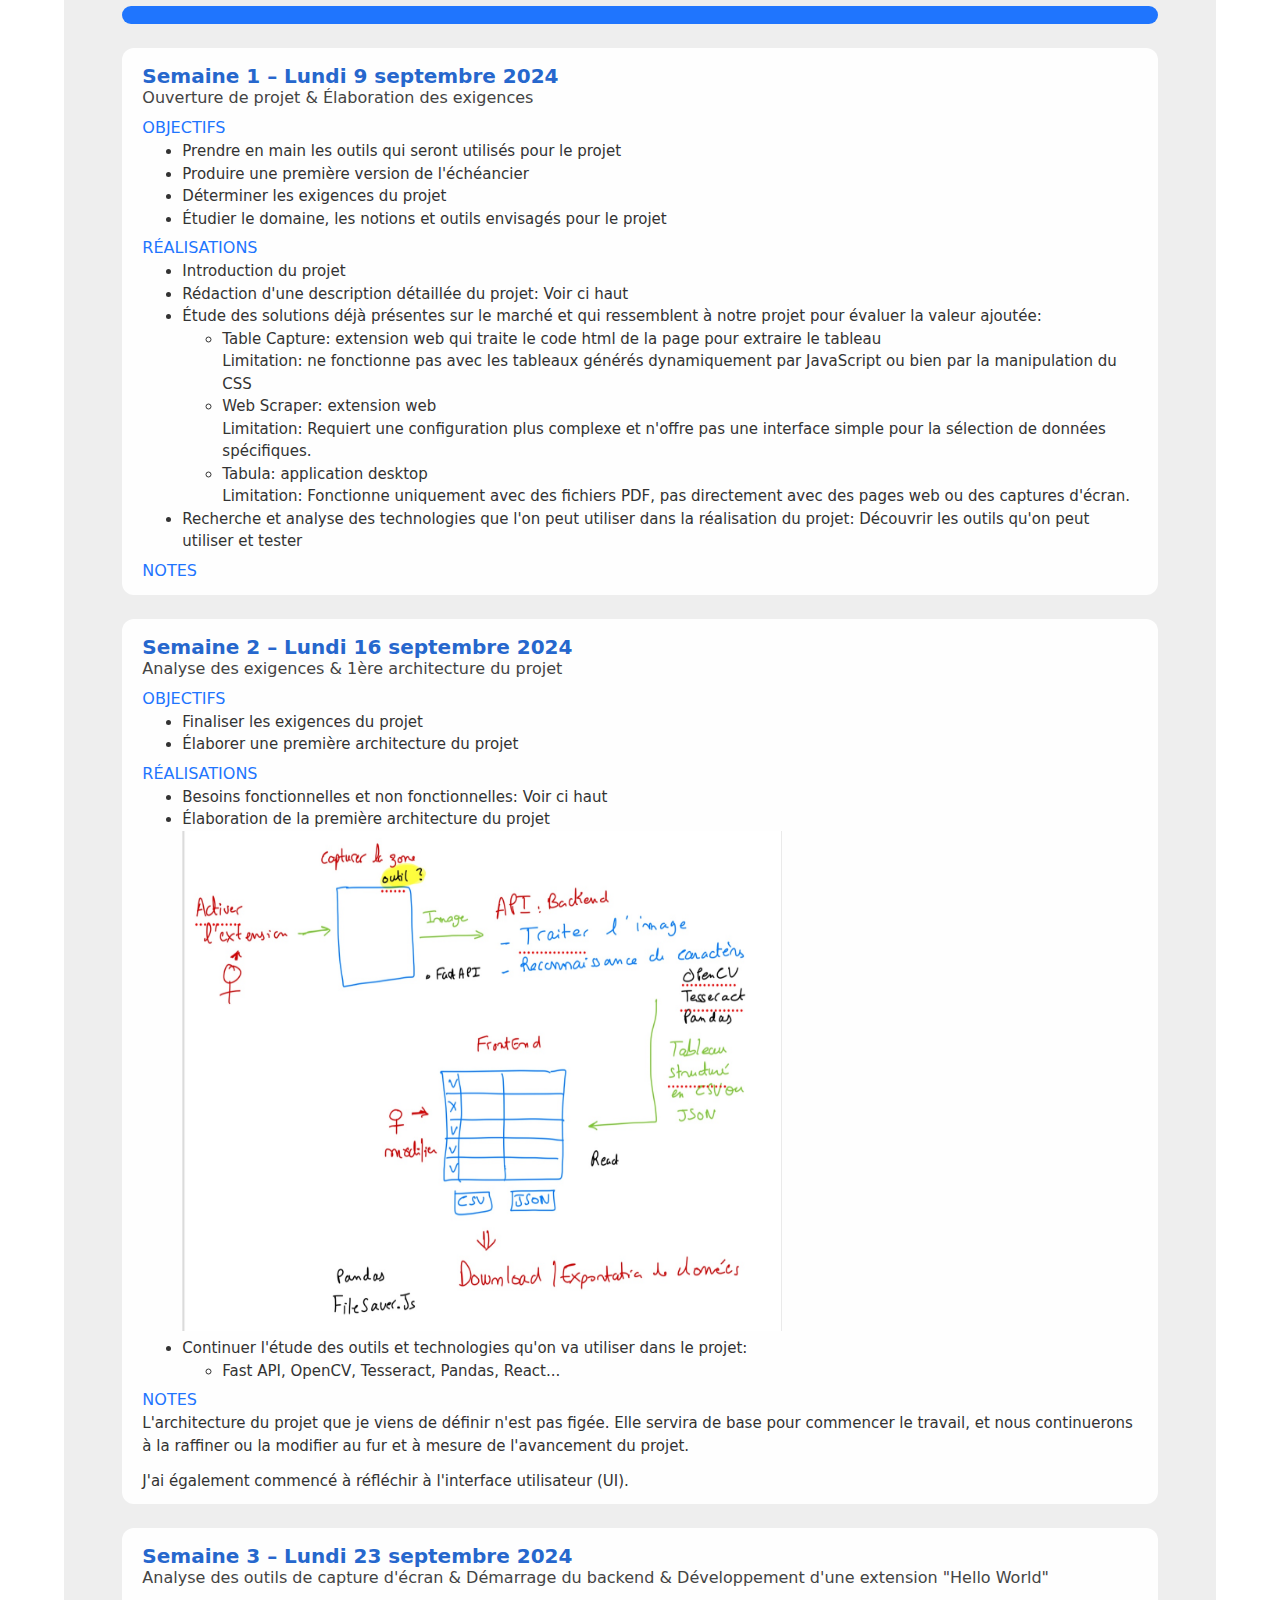
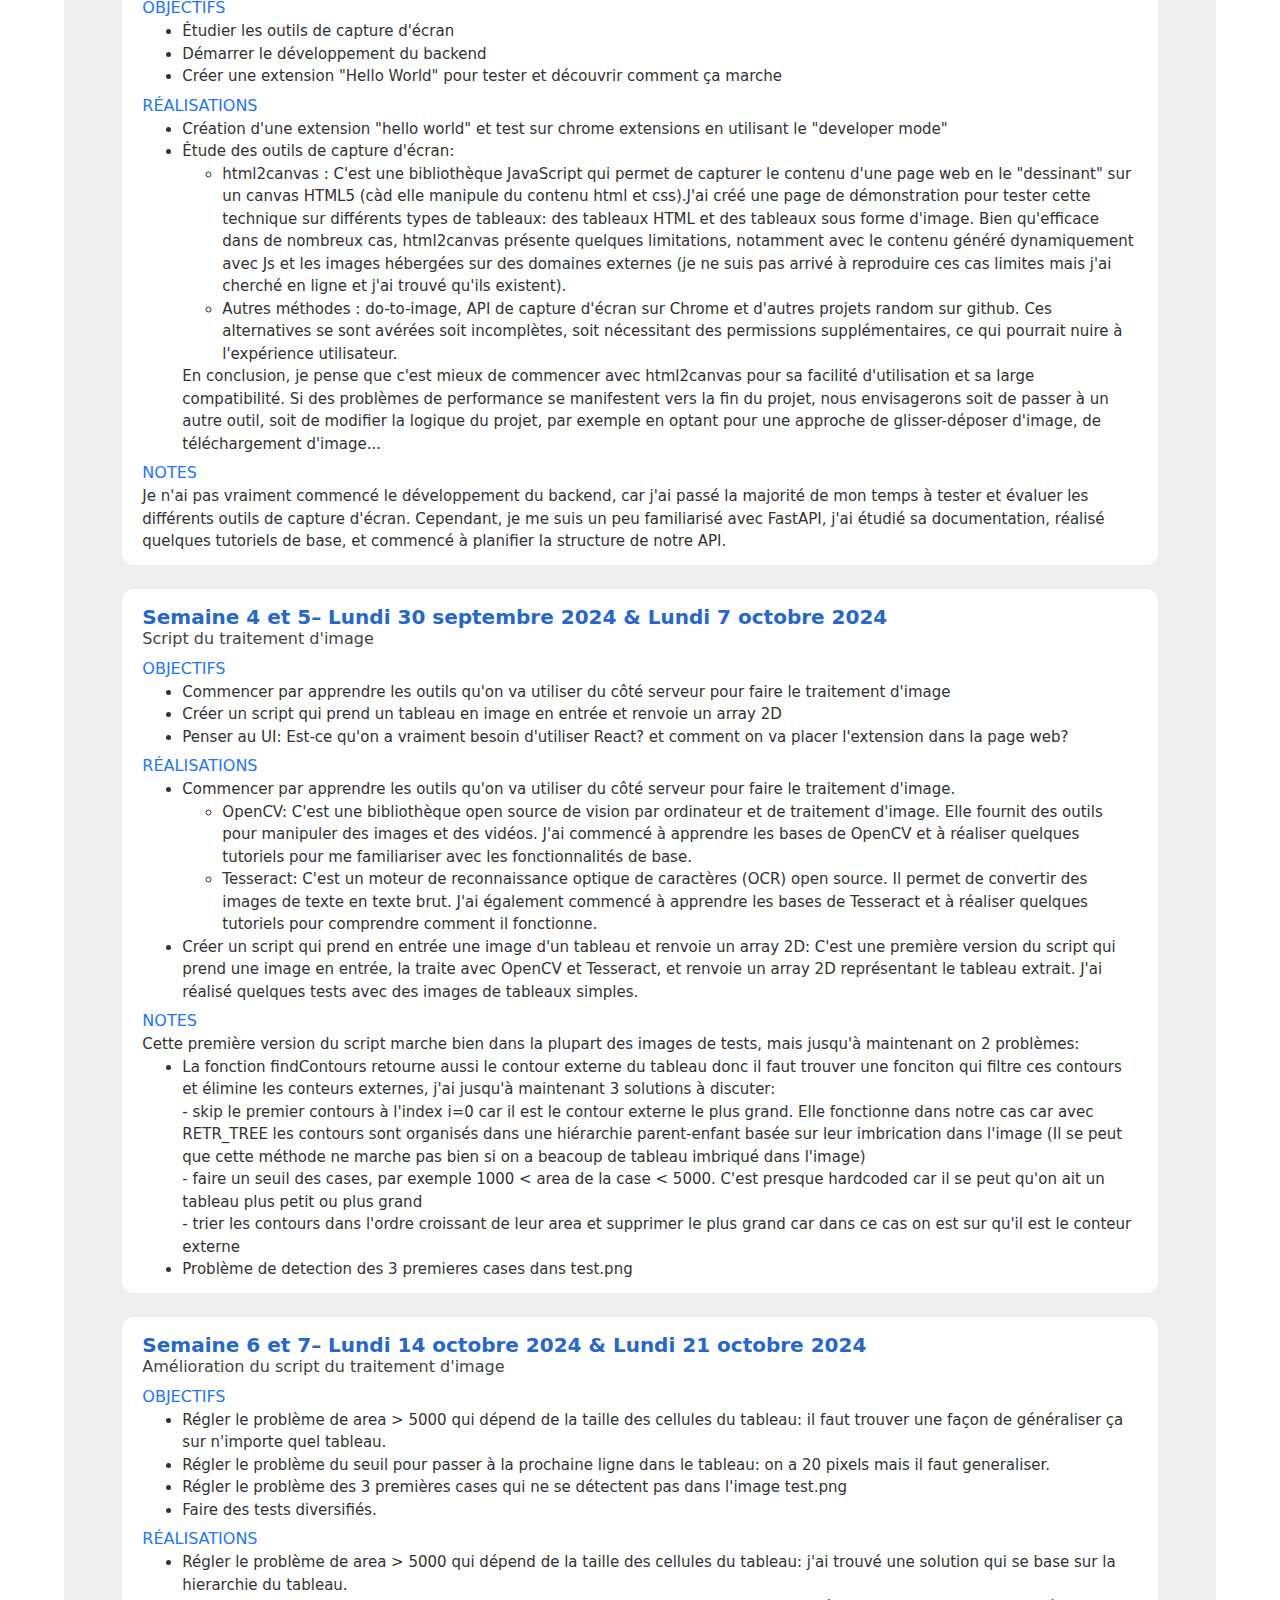
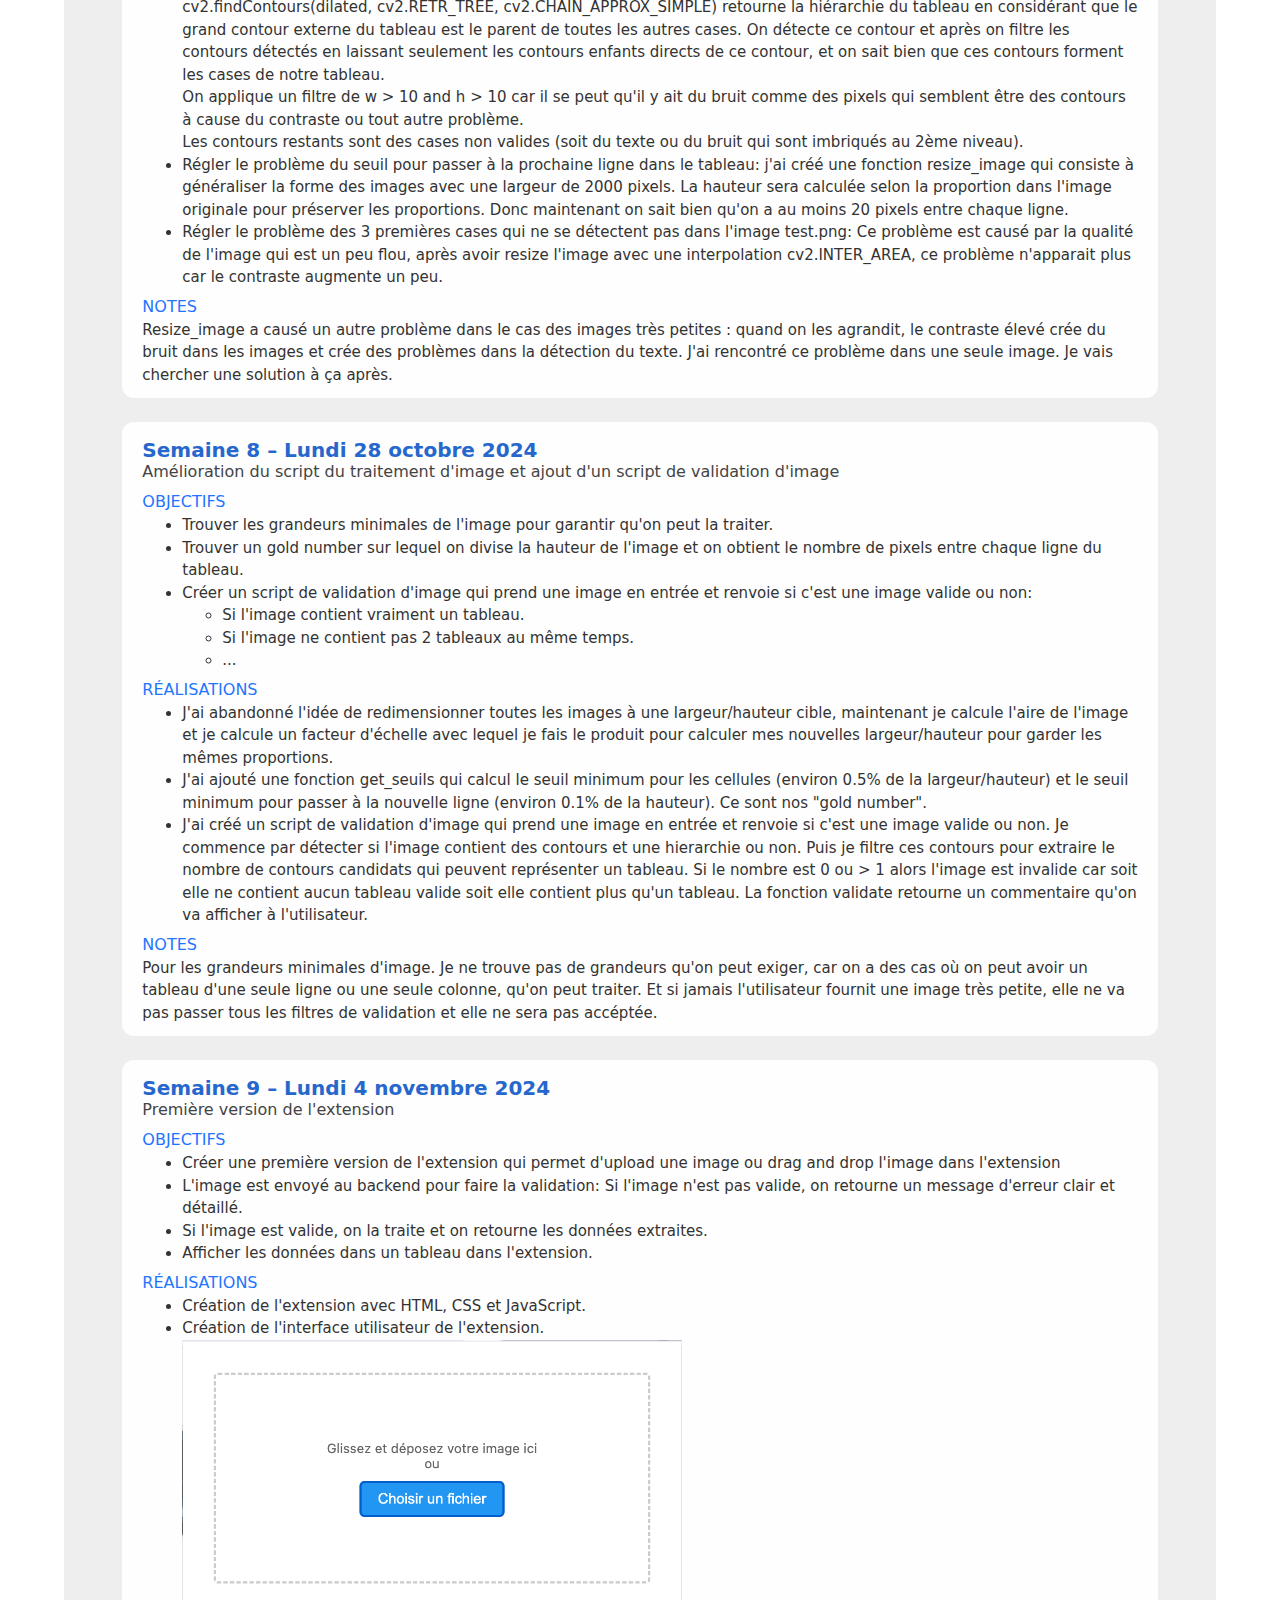
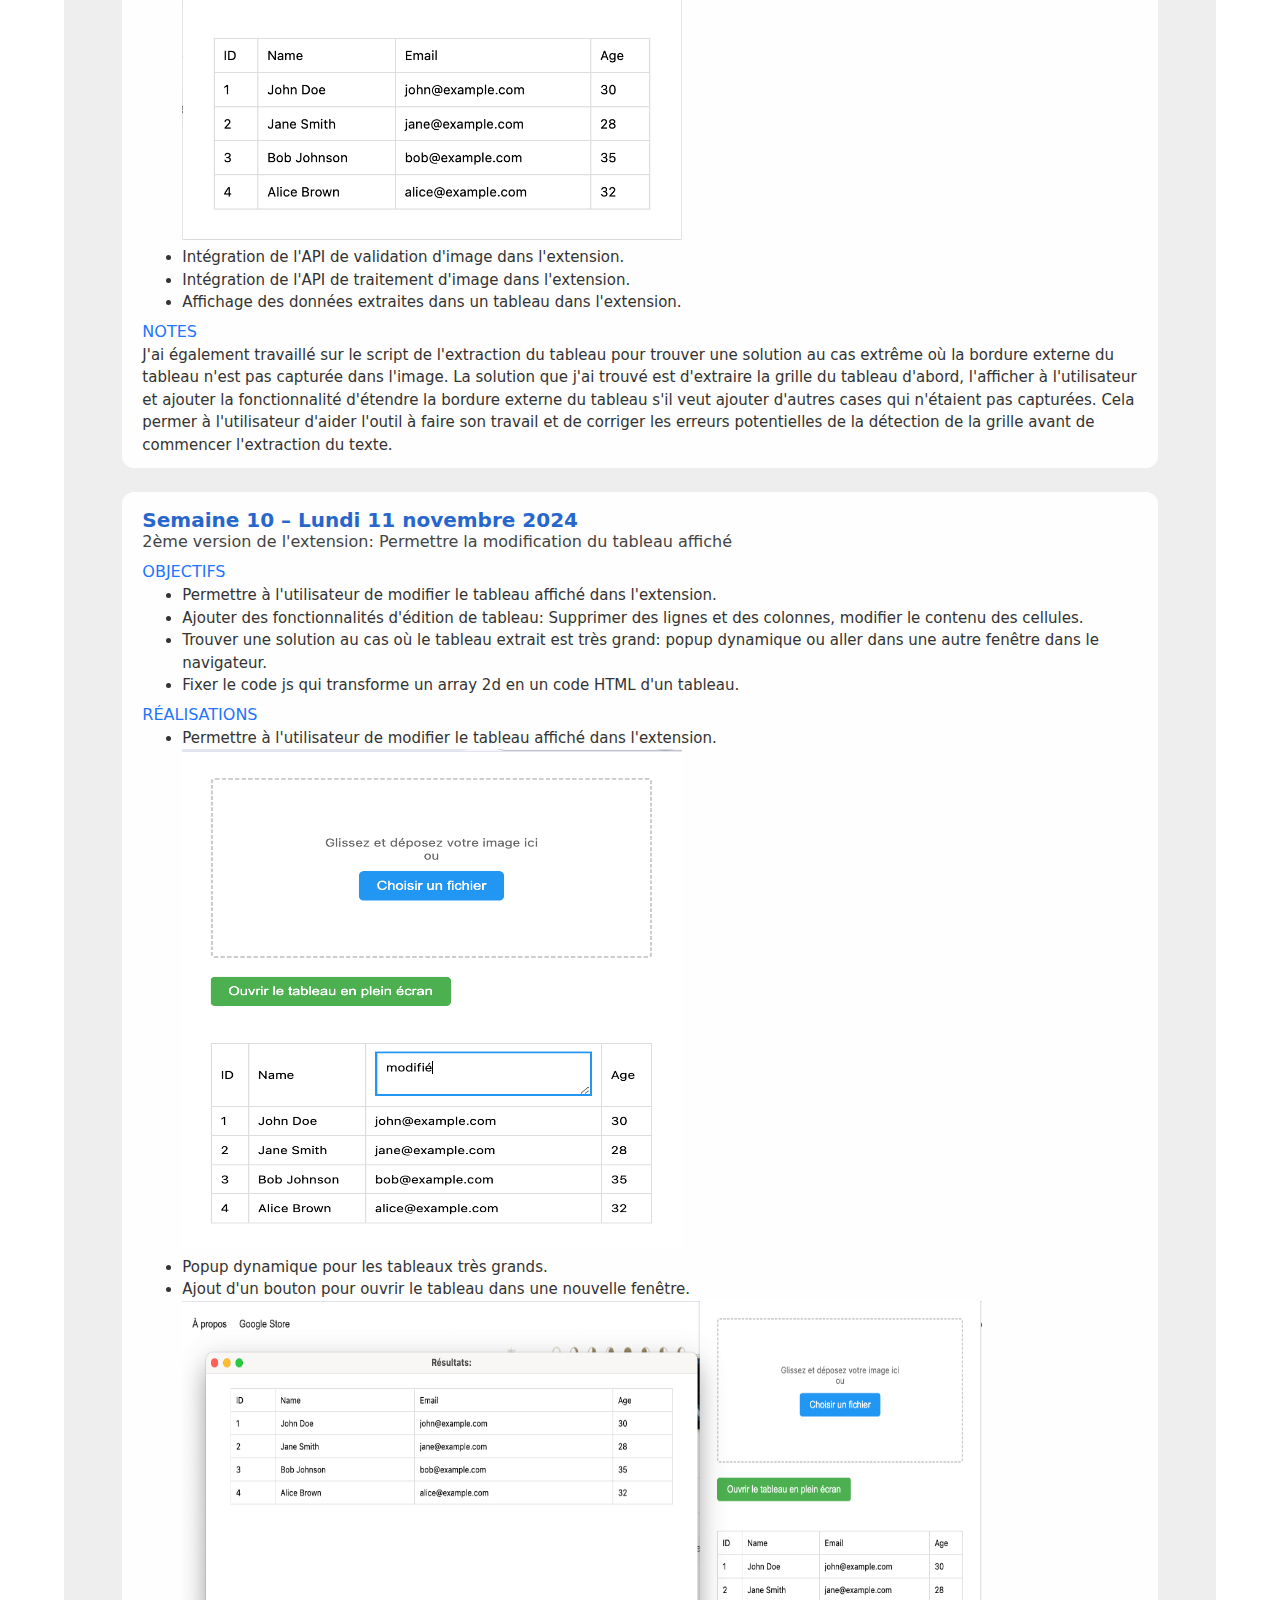
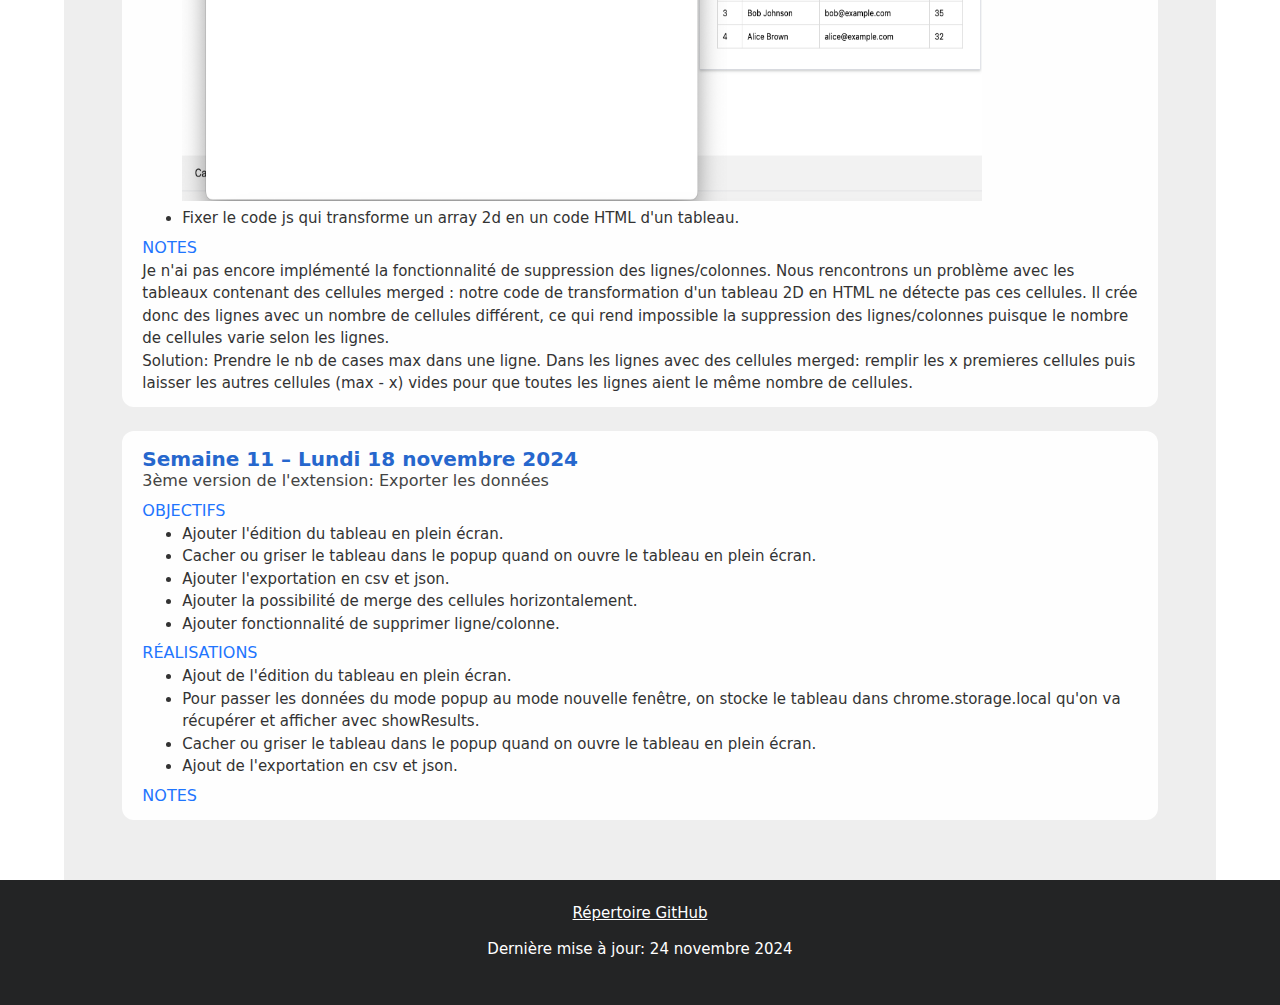
==== commit 24c92831: "ajouter l'exportation en csv et json" ====
--- a/docs/index.html
+++ b/docs/index.html
@@ -459,6 +459,10 @@
             </ul>
             <h4 class="title">Réalisations</h4>
             <ul>
+                <li>Ajout de l'édition du tableau en plein écran.</li>
+                <li>Pour passer les données du mode popup au mode nouvelle fenêtre, on stocke le tableau dans chrome.storage.local qu'on va récupérer et afficher avec showResults.</li>
+                <li>Cacher ou griser le tableau dans le popup quand on ouvre le tableau en plein écran.</li>
+                <li>Ajout de l'exportation en csv et json.</li>
                 
             </ul>
             
@@ -471,7 +475,7 @@
 
     <footer class="page-footer">
         <a href="https://github.com/protolabo/picky" target="_blank">Répertoire GitHub</a>
-        <p>Dernière mise à jour: 21 novembre 2024</p>
+        <p>Dernière mise à jour: 24 novembre 2024</p>
     </footer>
 
     <script>
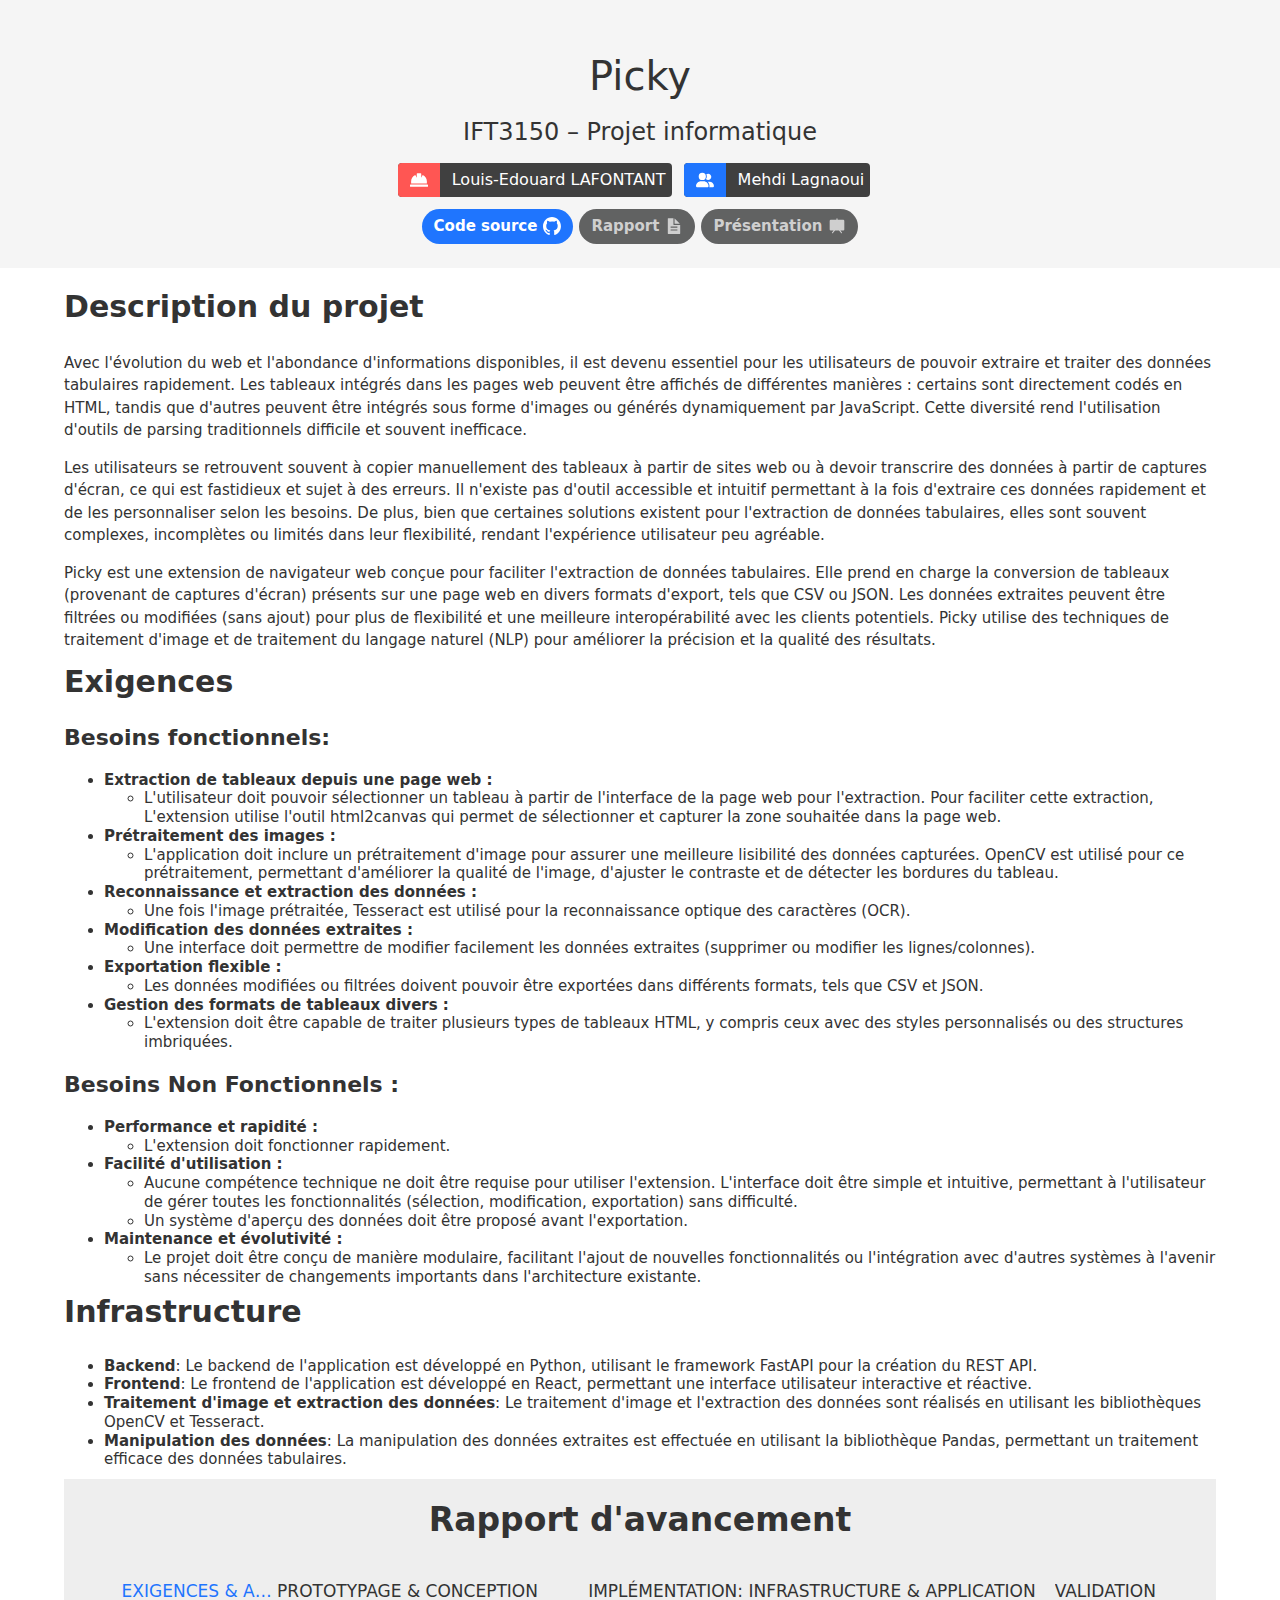
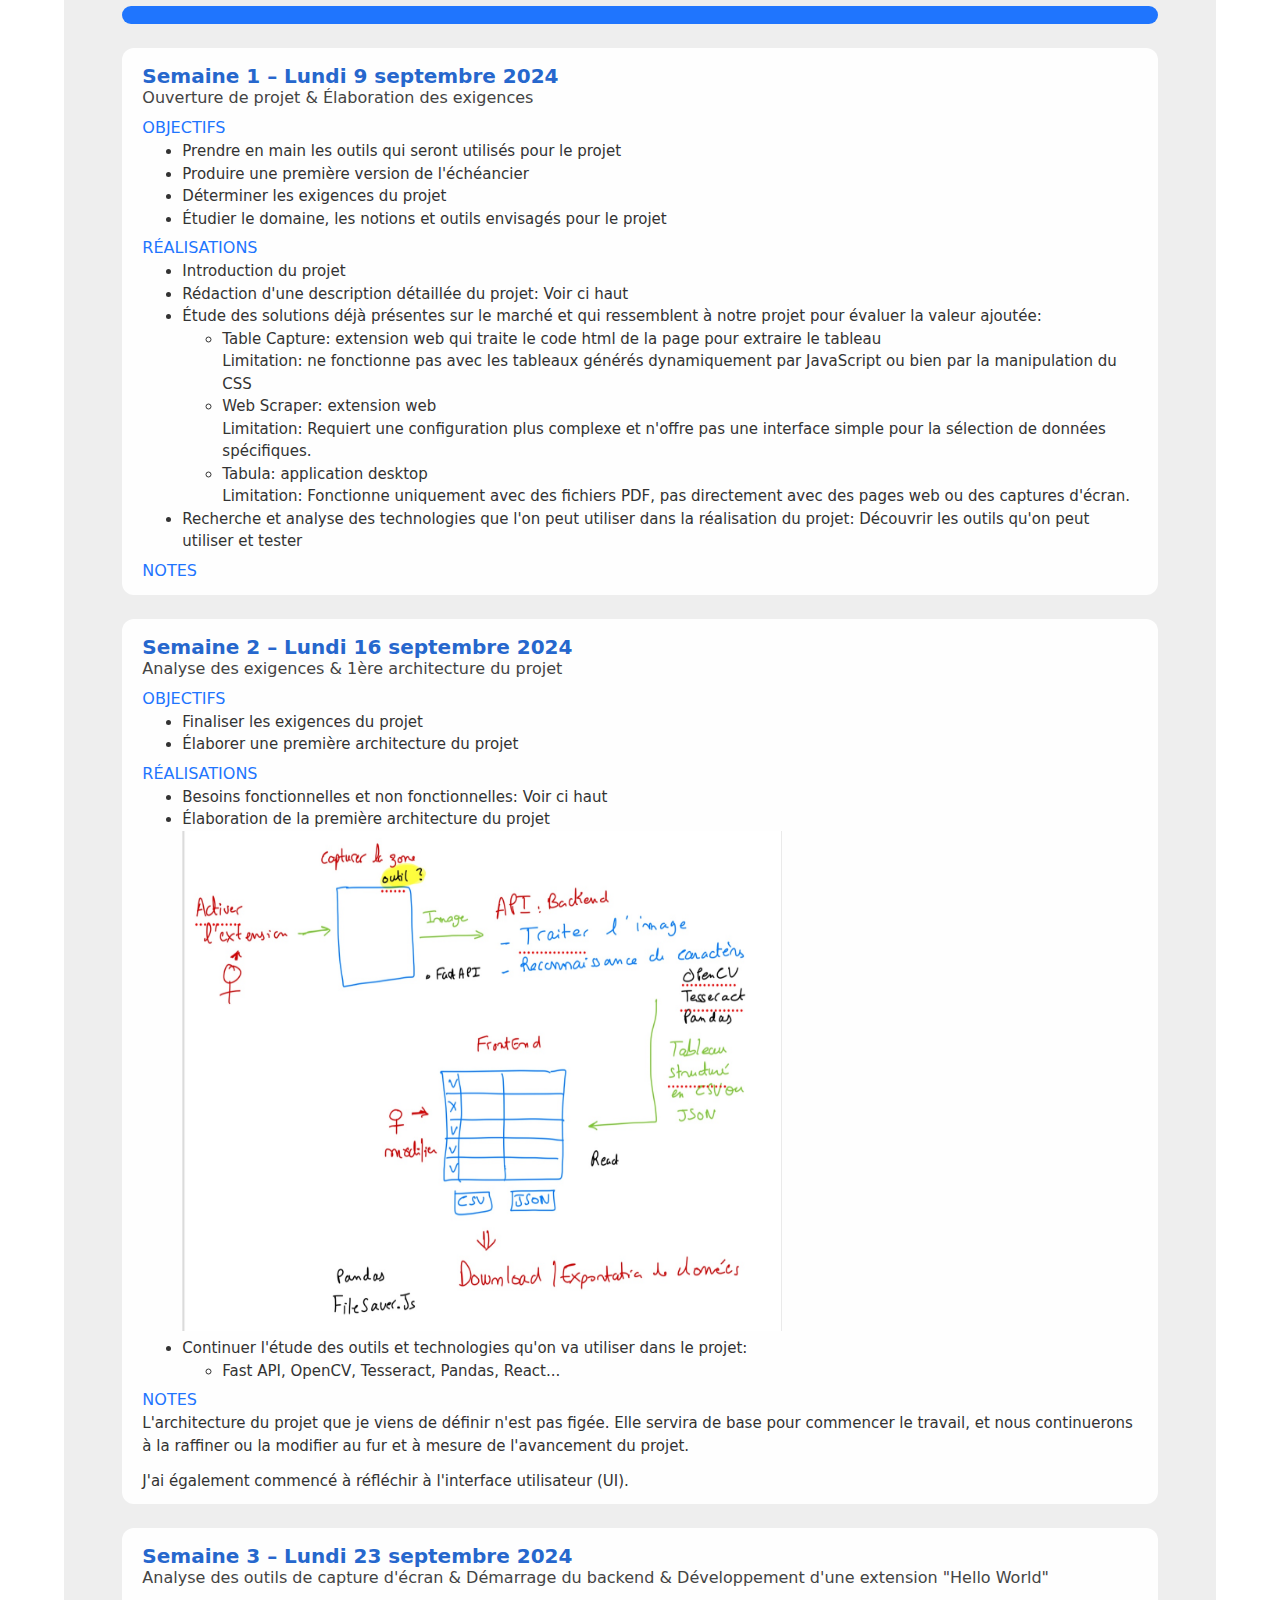
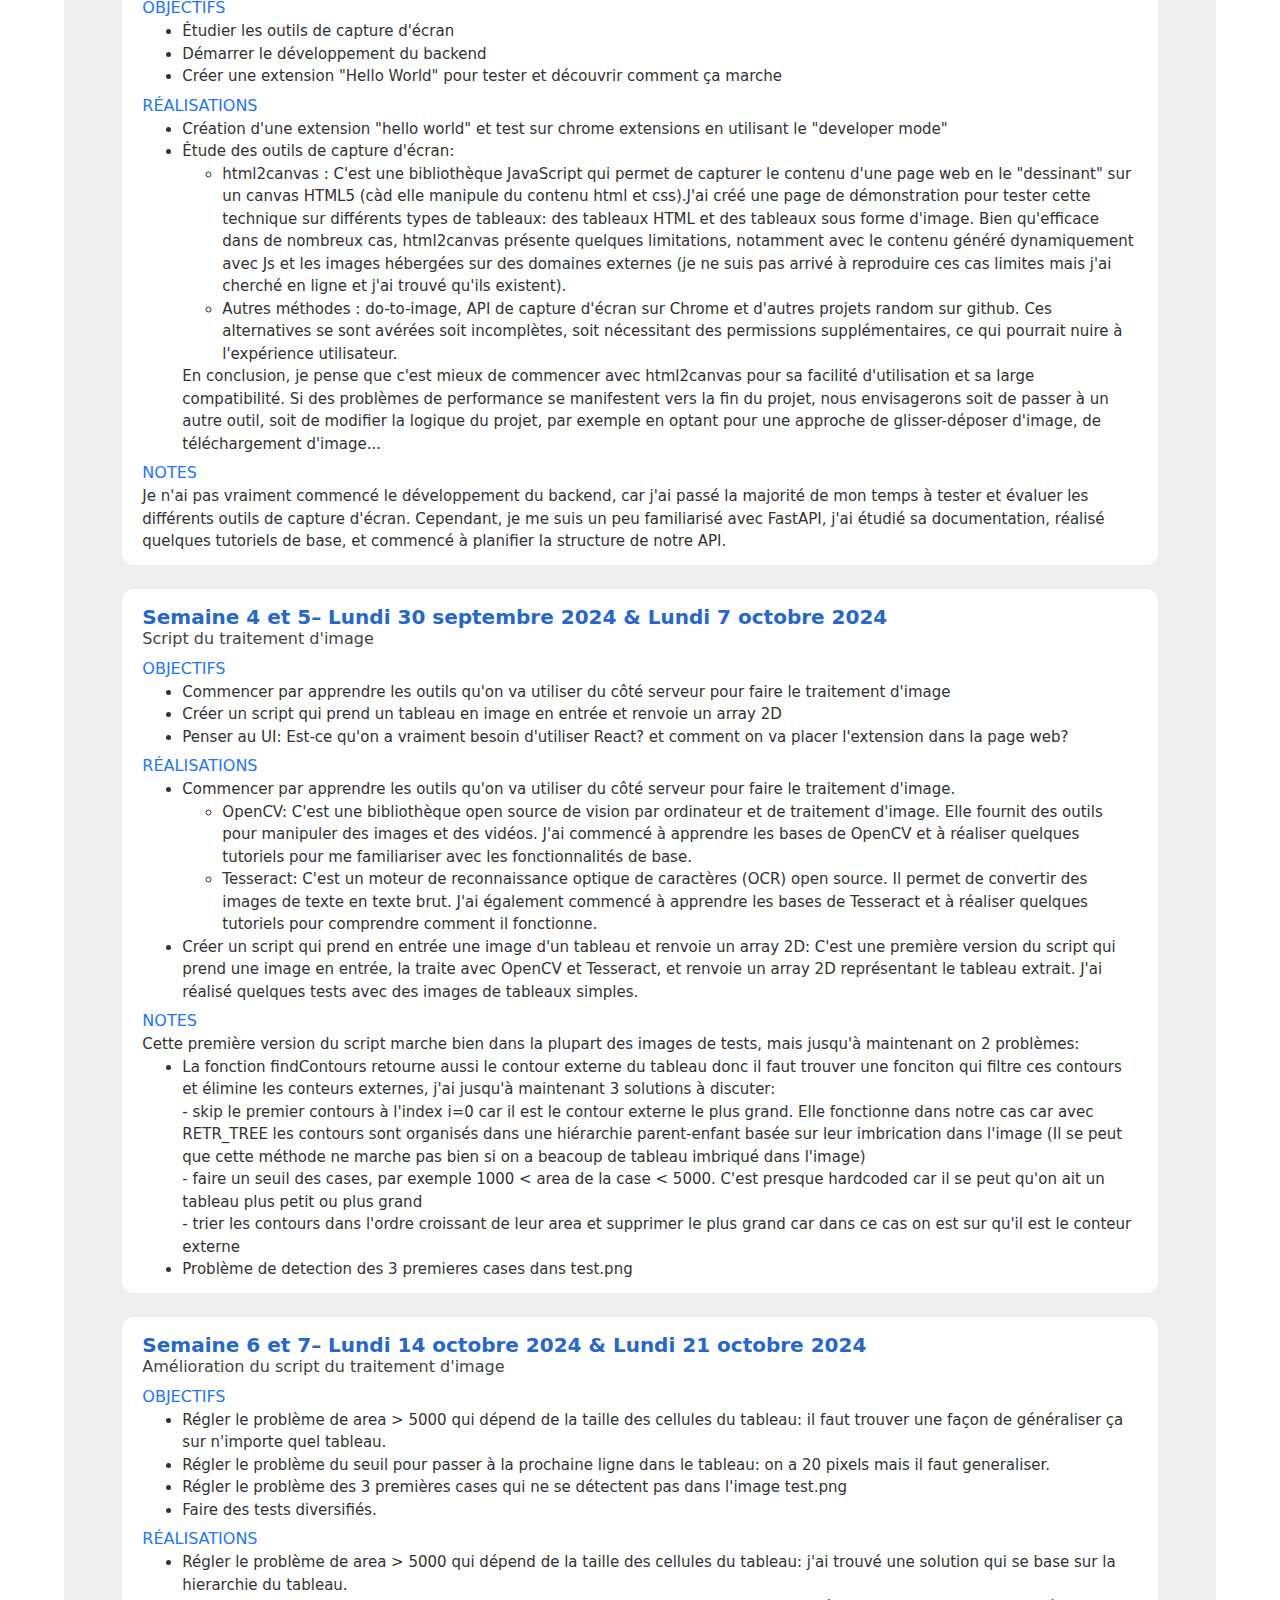
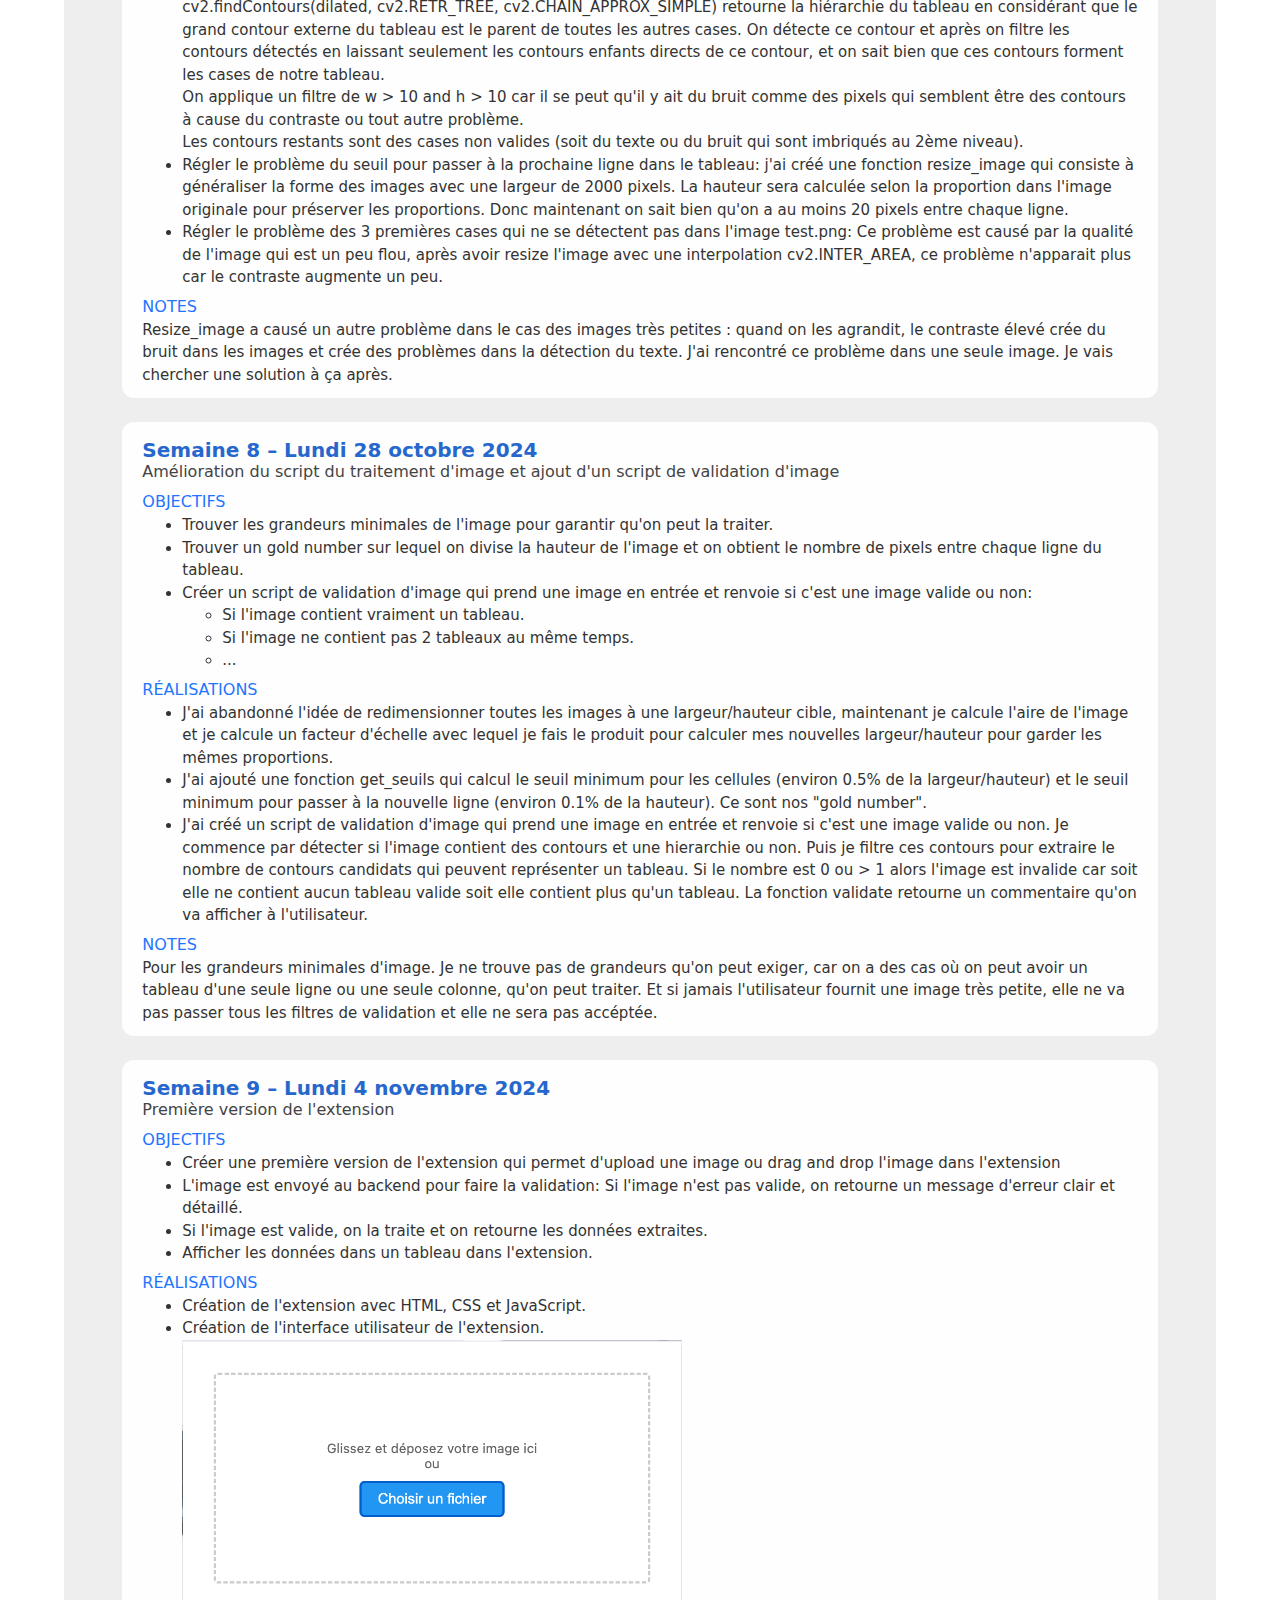
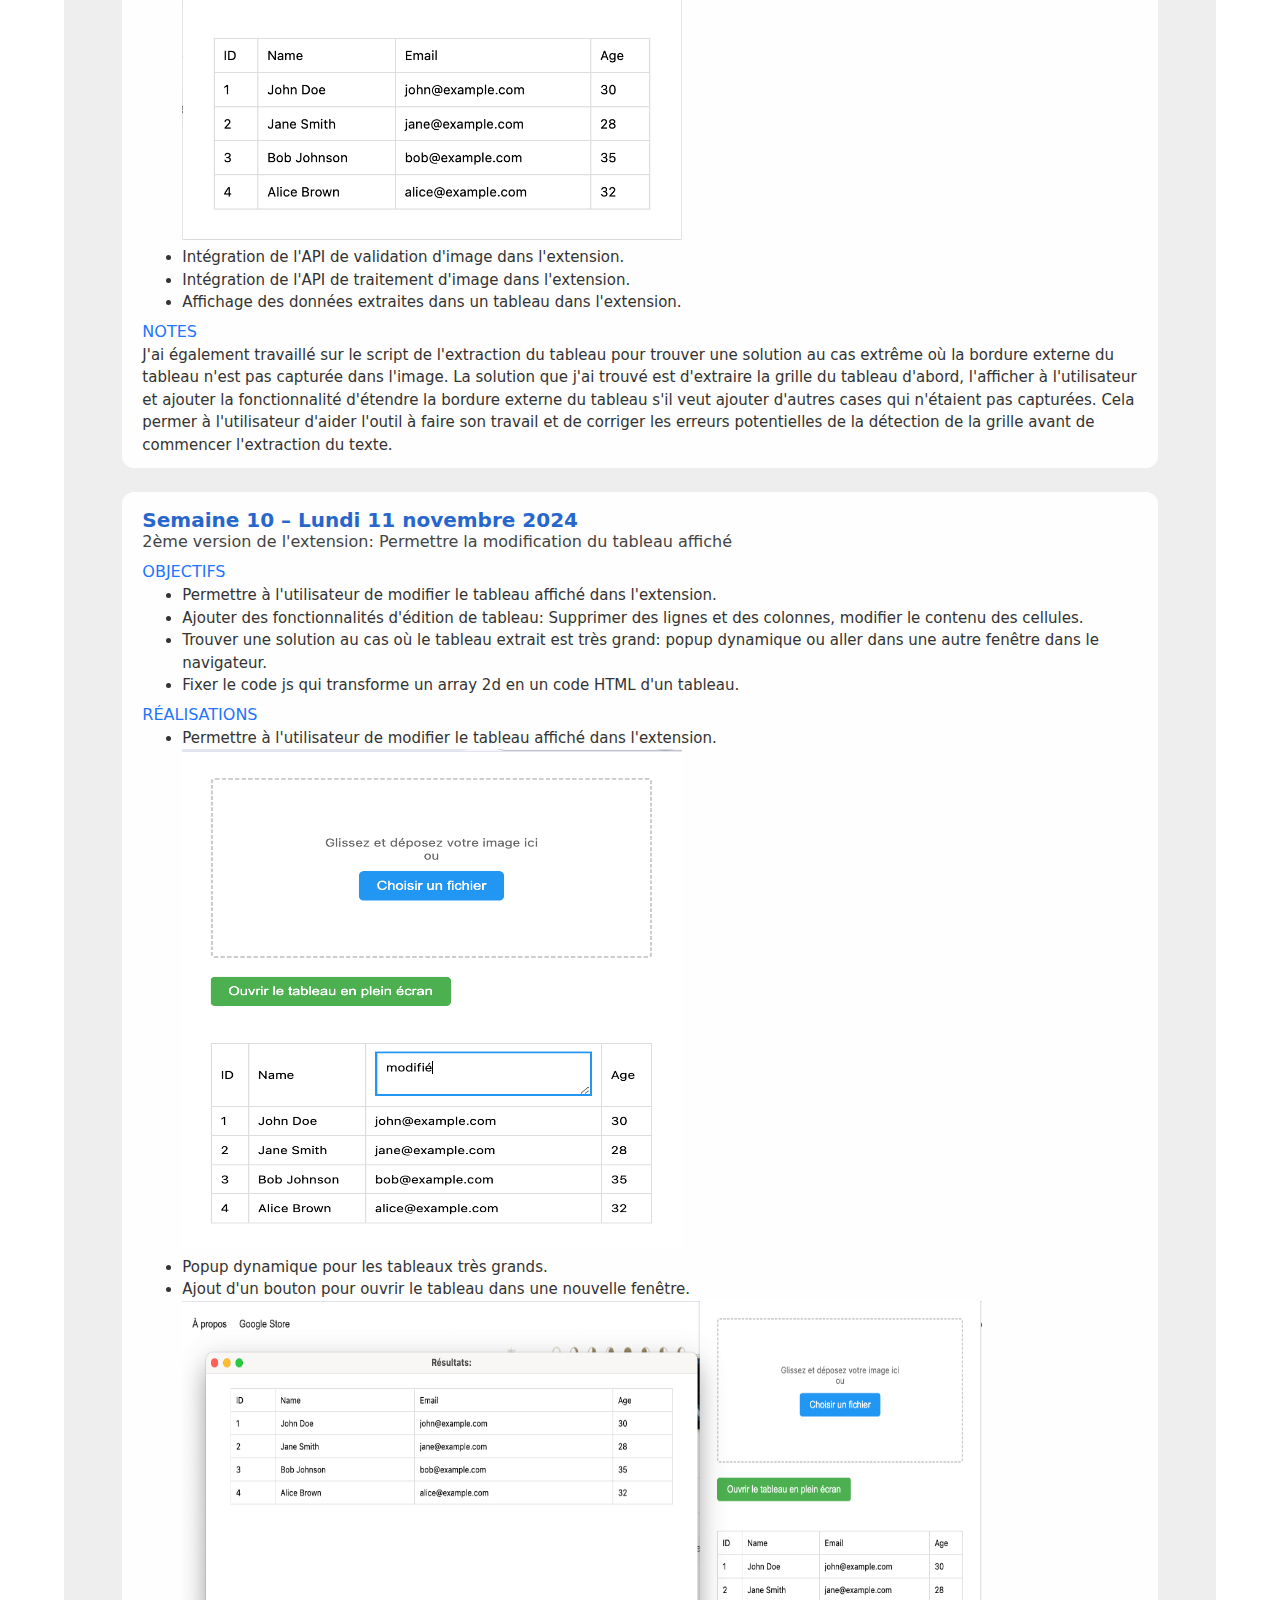
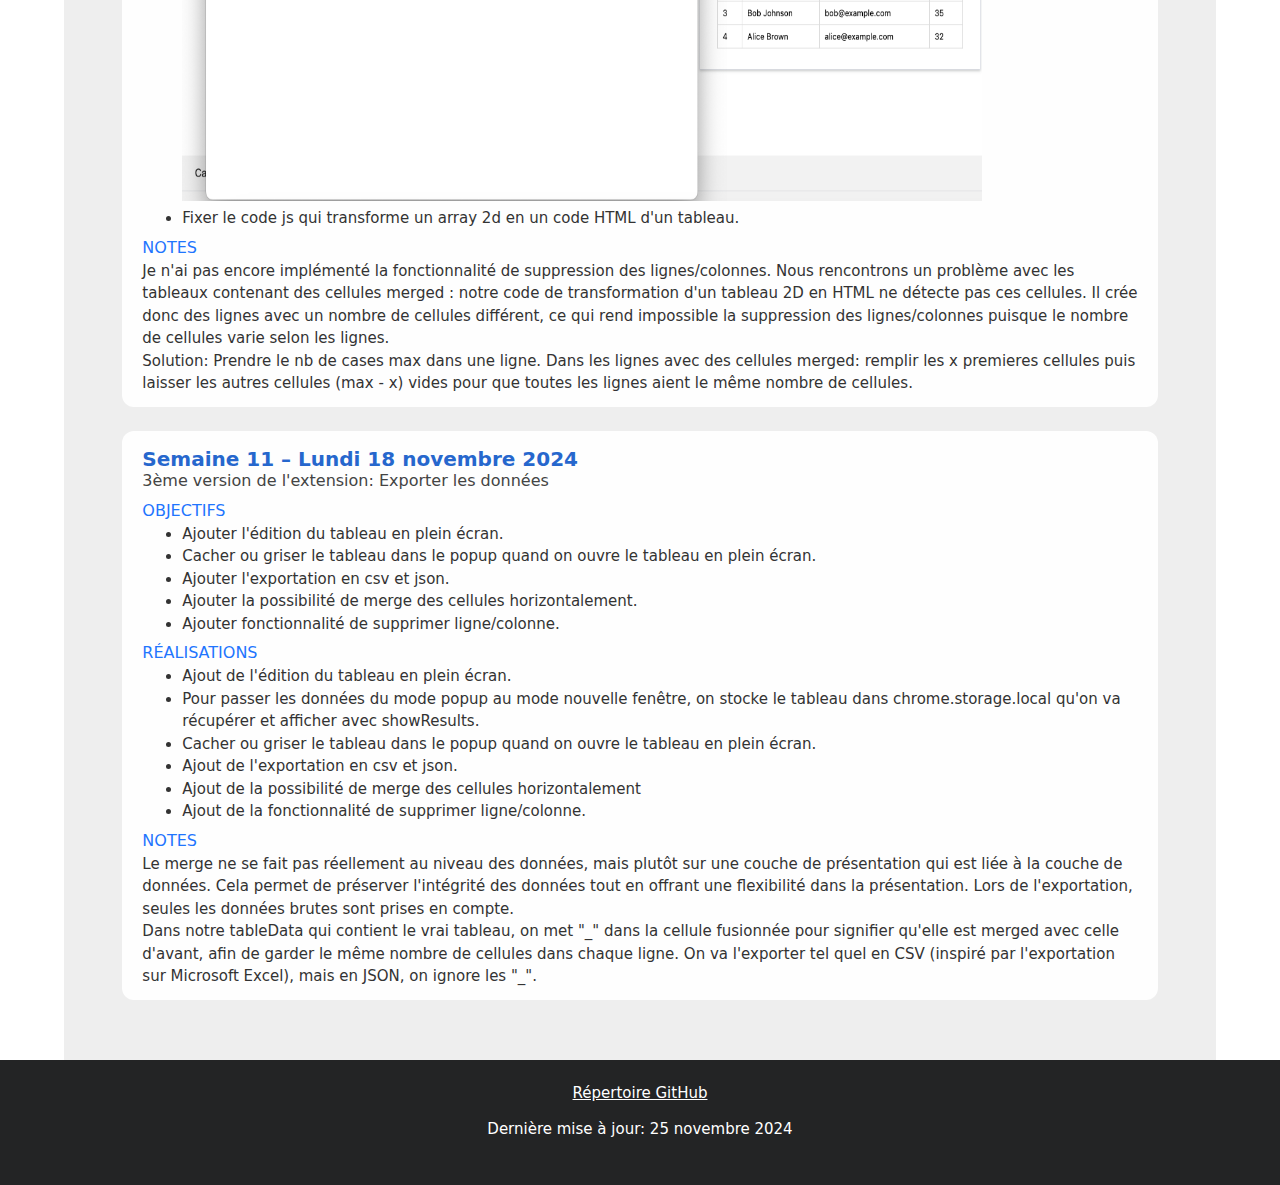
==== commit 4ab07429: "Update index.html" ====
--- a/docs/index.html
+++ b/docs/index.html
@@ -463,11 +463,12 @@
                 <li>Pour passer les données du mode popup au mode nouvelle fenêtre, on stocke le tableau dans chrome.storage.local qu'on va récupérer et afficher avec showResults.</li>
                 <li>Cacher ou griser le tableau dans le popup quand on ouvre le tableau en plein écran.</li>
                 <li>Ajout de l'exportation en csv et json.</li>
-                
+                <li>Ajout de la possibilité de merge des cellules horizontalement</li>
+                <li>Ajout de la fonctionnalité de supprimer ligne/colonne.</li>
             </ul>
             
             <h4 class="title">Notes</h4>
-            <p></p>
+            <p>Le merge ne se fait pas réellement au niveau des données, mais plutôt sur une couche de présentation qui est liée à la couche de données. Cela permet de préserver l'intégrité des données tout en offrant une flexibilité dans la présentation. Lors de l'exportation, seules les données brutes sont prises en compte.<br>Dans notre tableData qui contient le vrai tableau, on met "_" dans la cellule fusionnée pour signifier qu'elle est merged avec celle d'avant, afin de garder le même nombre de cellules dans chaque ligne. On va l'exporter tel quel en CSV (inspiré par l'exportation sur Microsoft Excel), mais en JSON, on ignore les "_".</p>
             </p>
         </div>
     </section>
@@ -475,7 +476,7 @@
 
     <footer class="page-footer">
         <a href="https://github.com/protolabo/picky" target="_blank">Répertoire GitHub</a>
-        <p>Dernière mise à jour: 24 novembre 2024</p>
+        <p>Dernière mise à jour: 25 novembre 2024</p>
     </footer>
 
     <script>
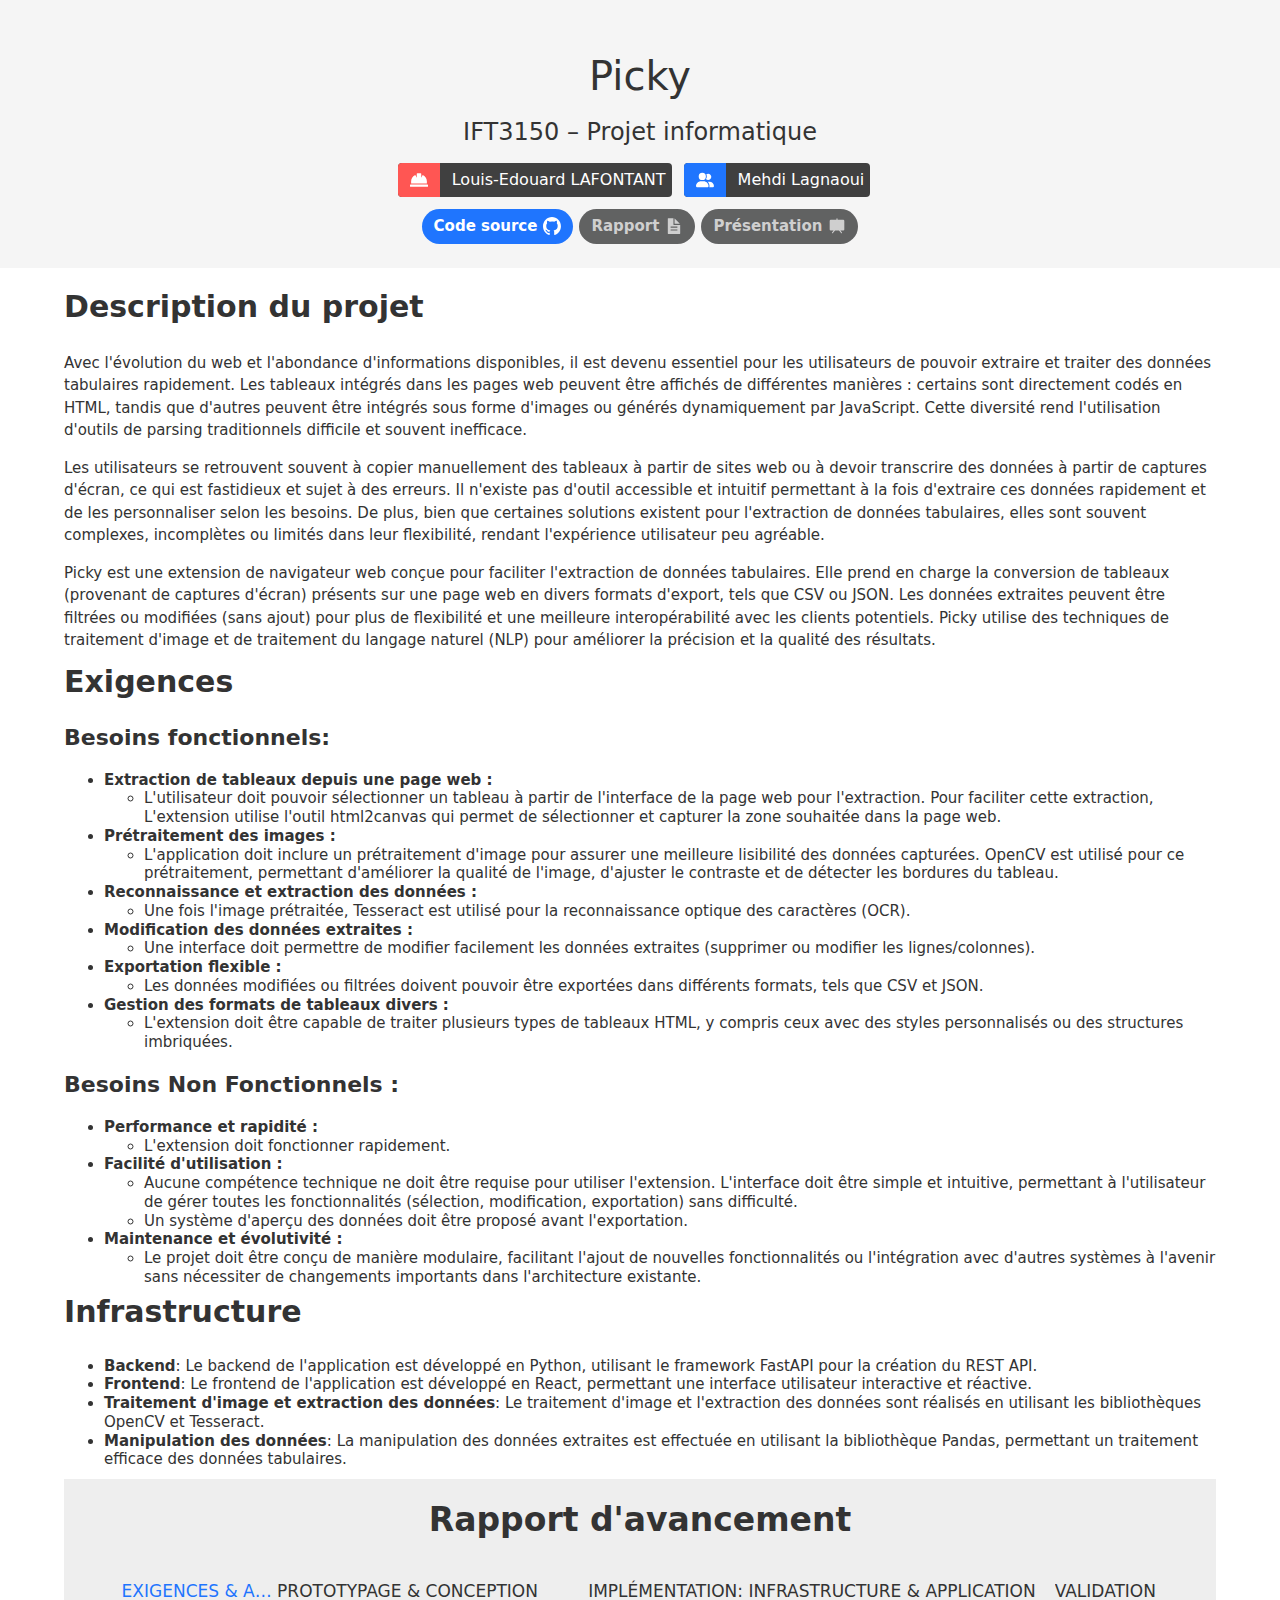
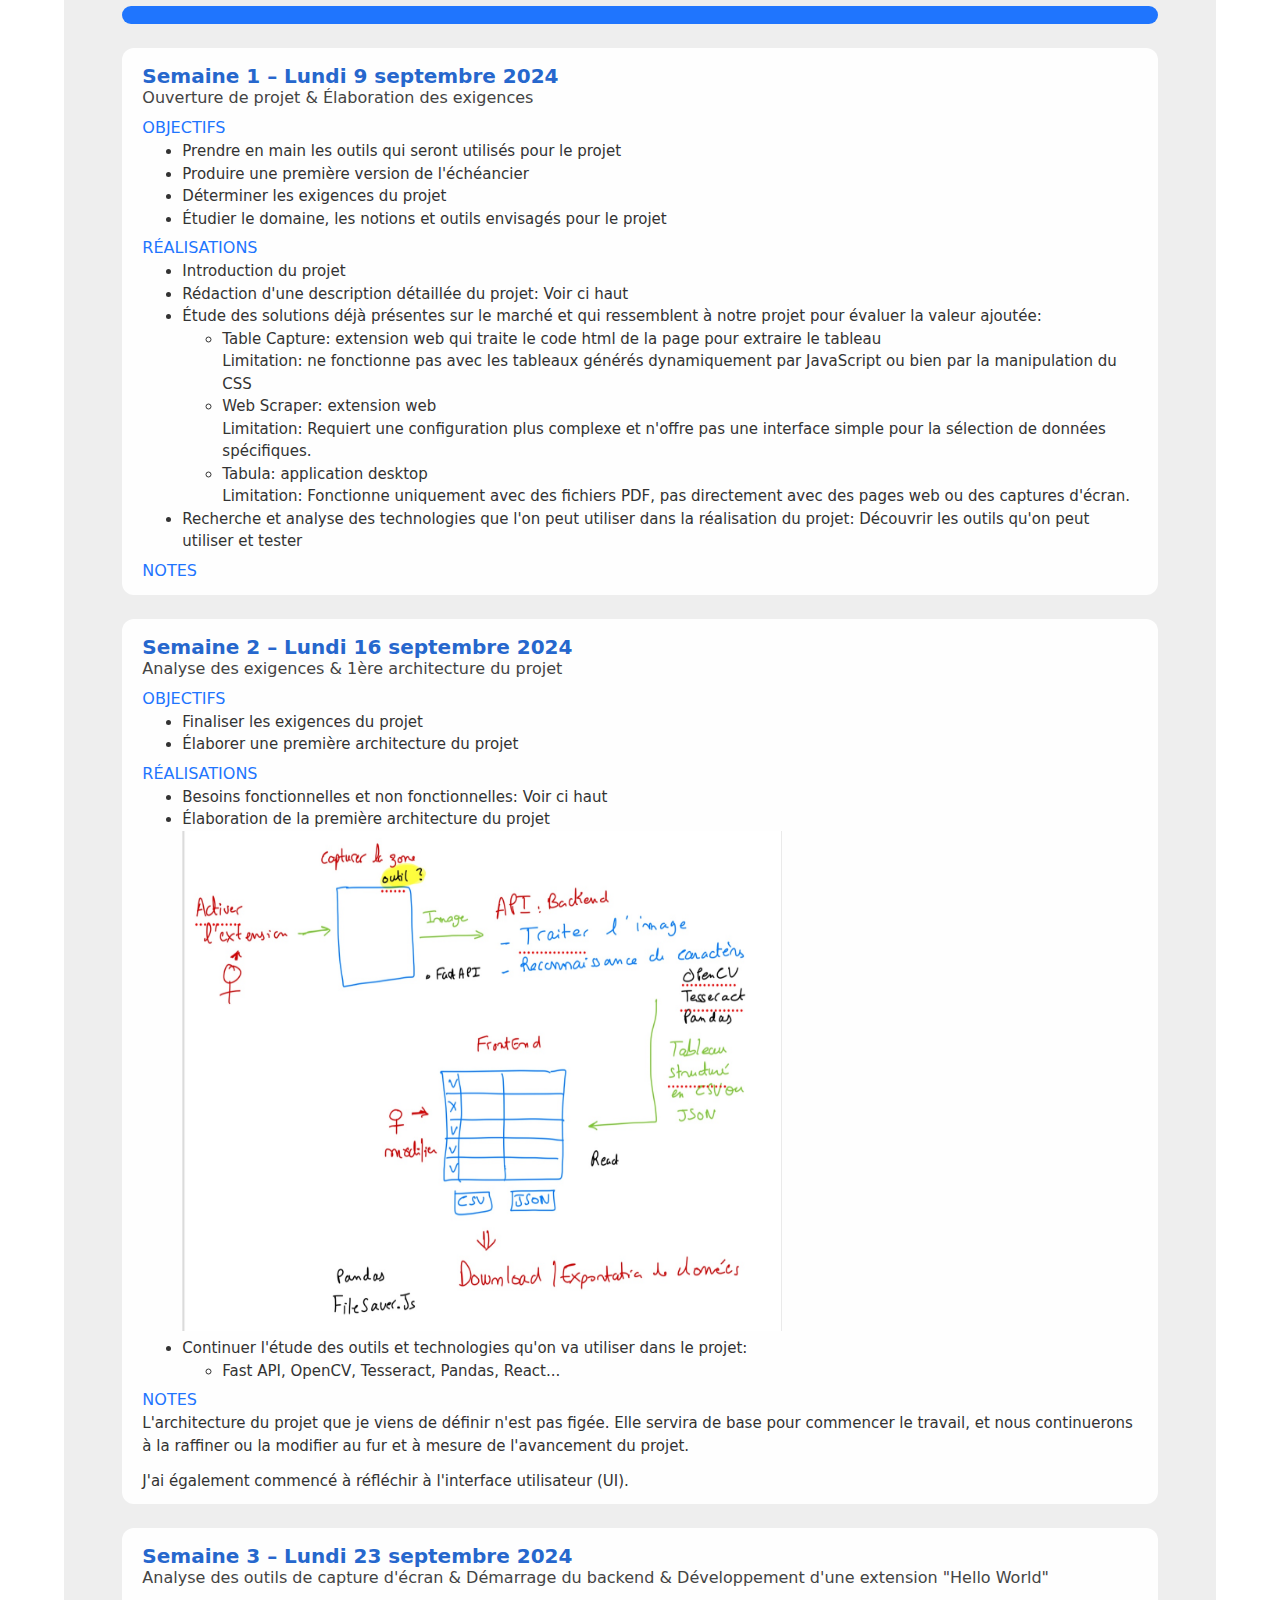
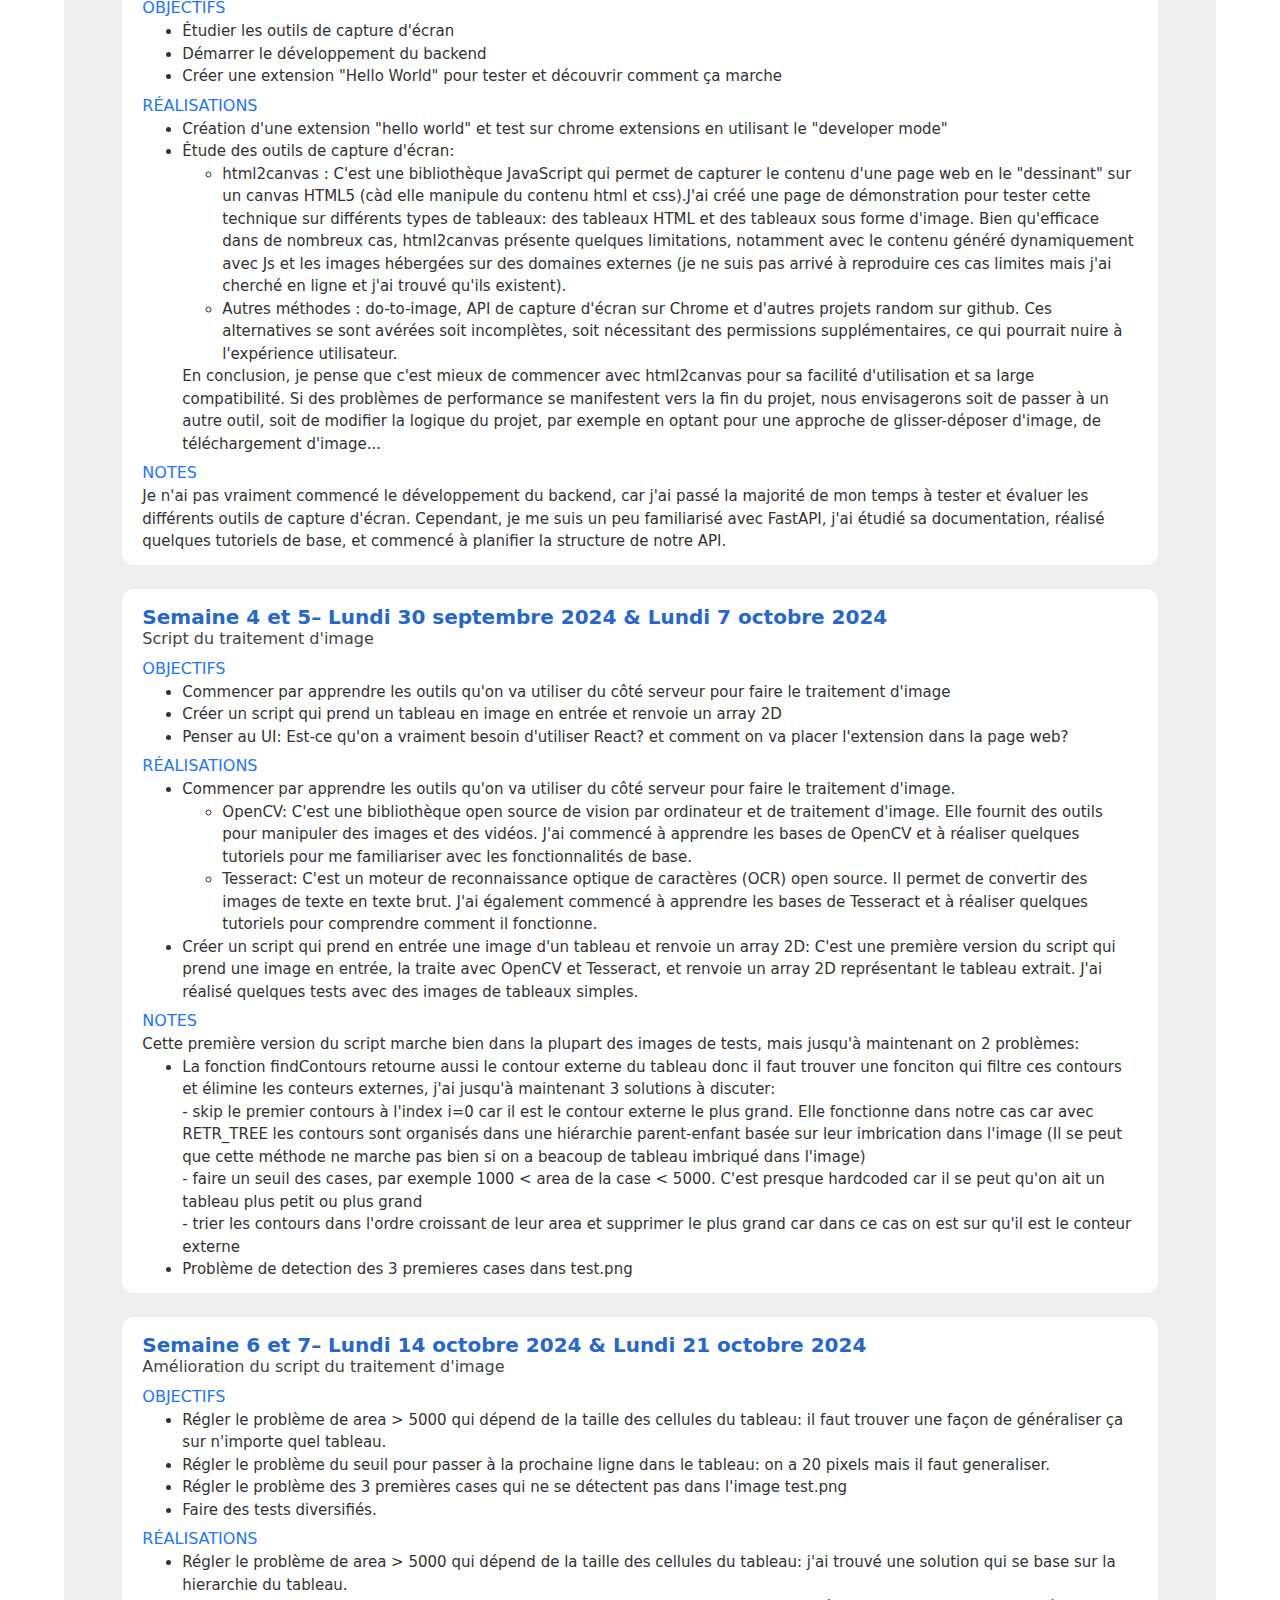
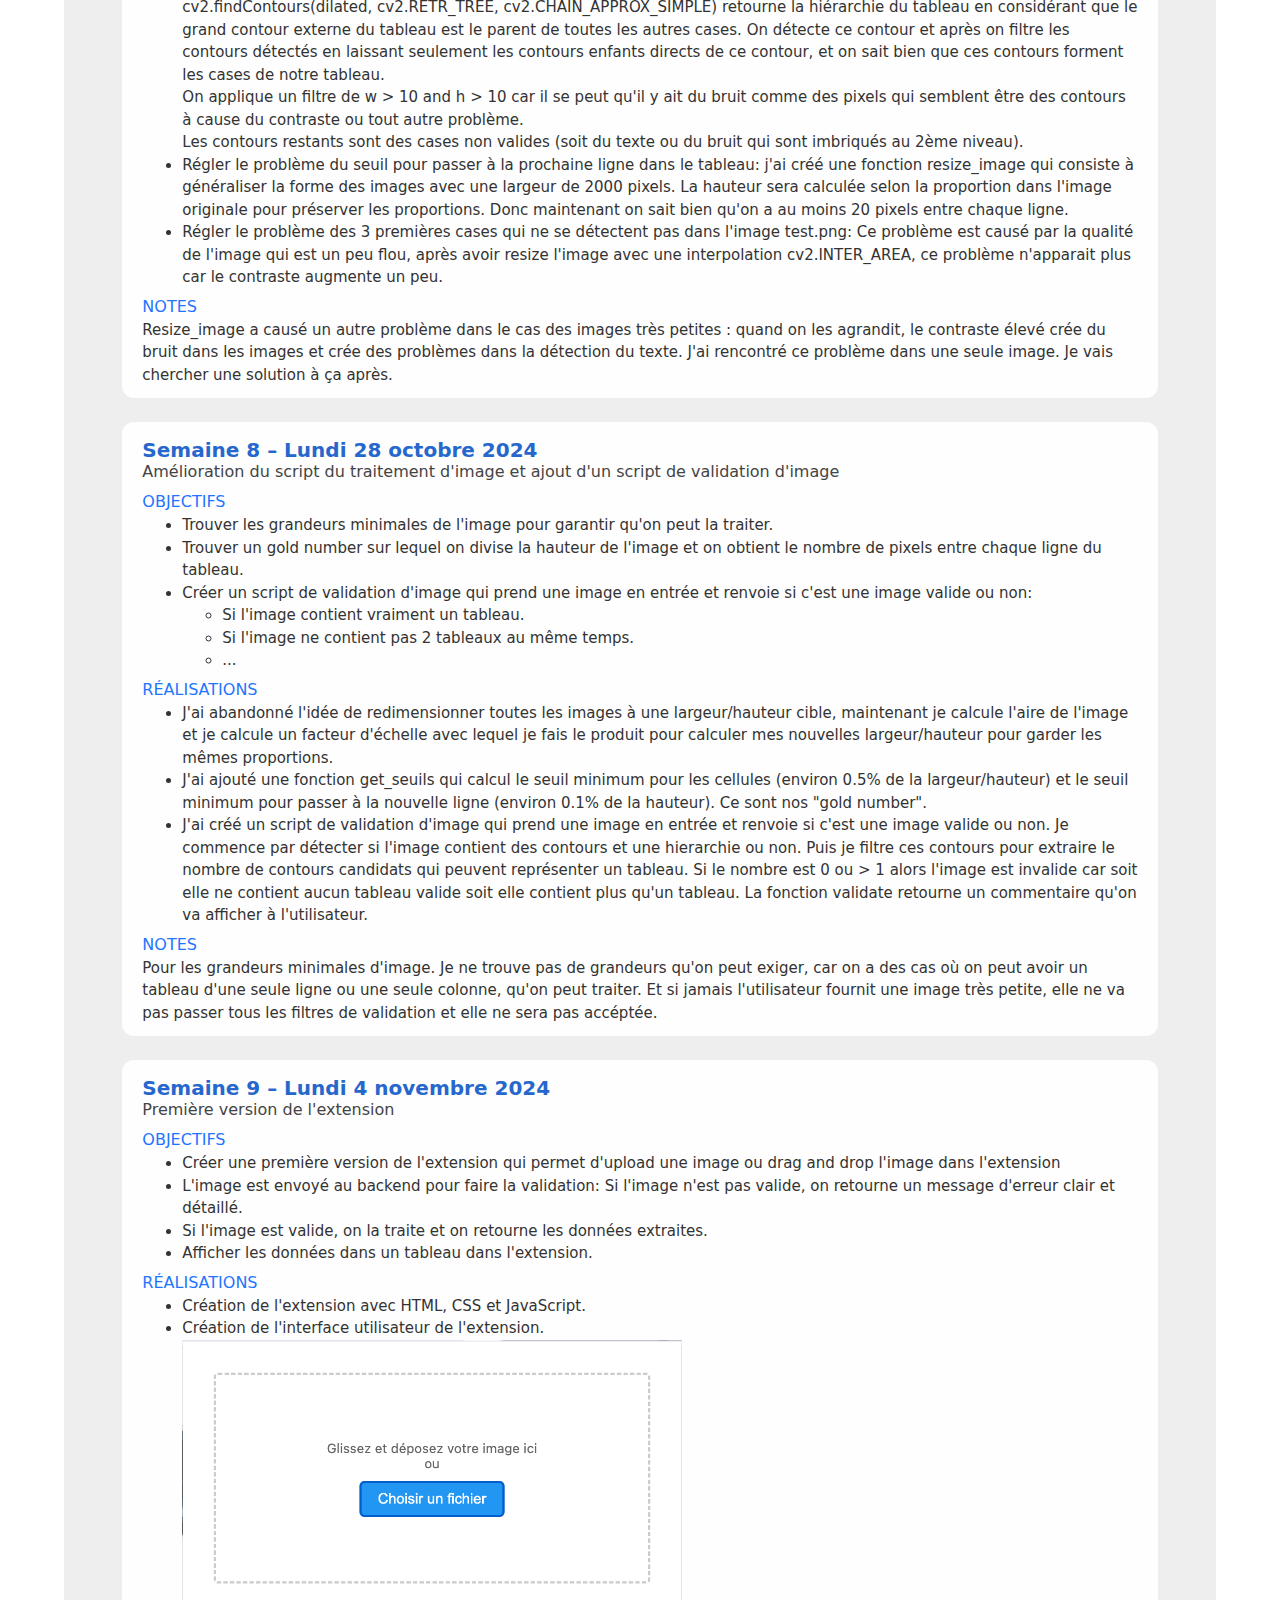
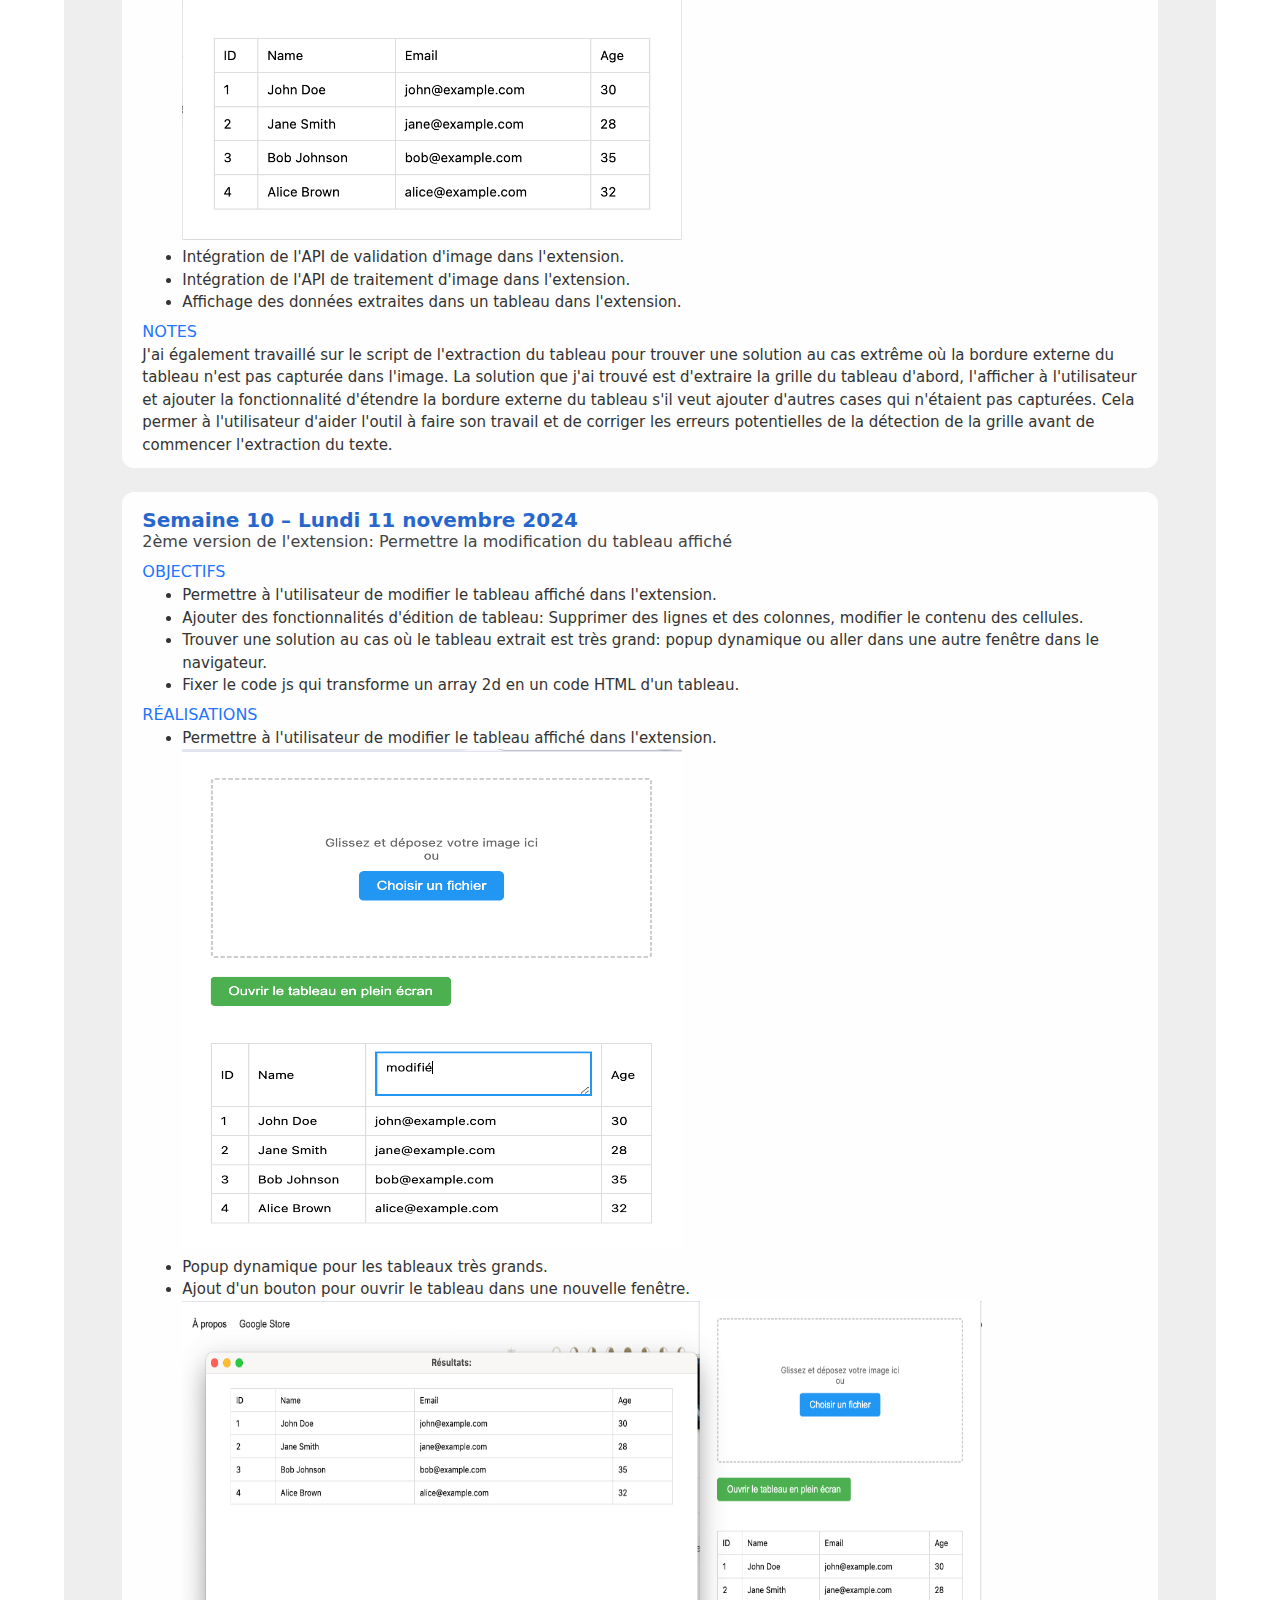
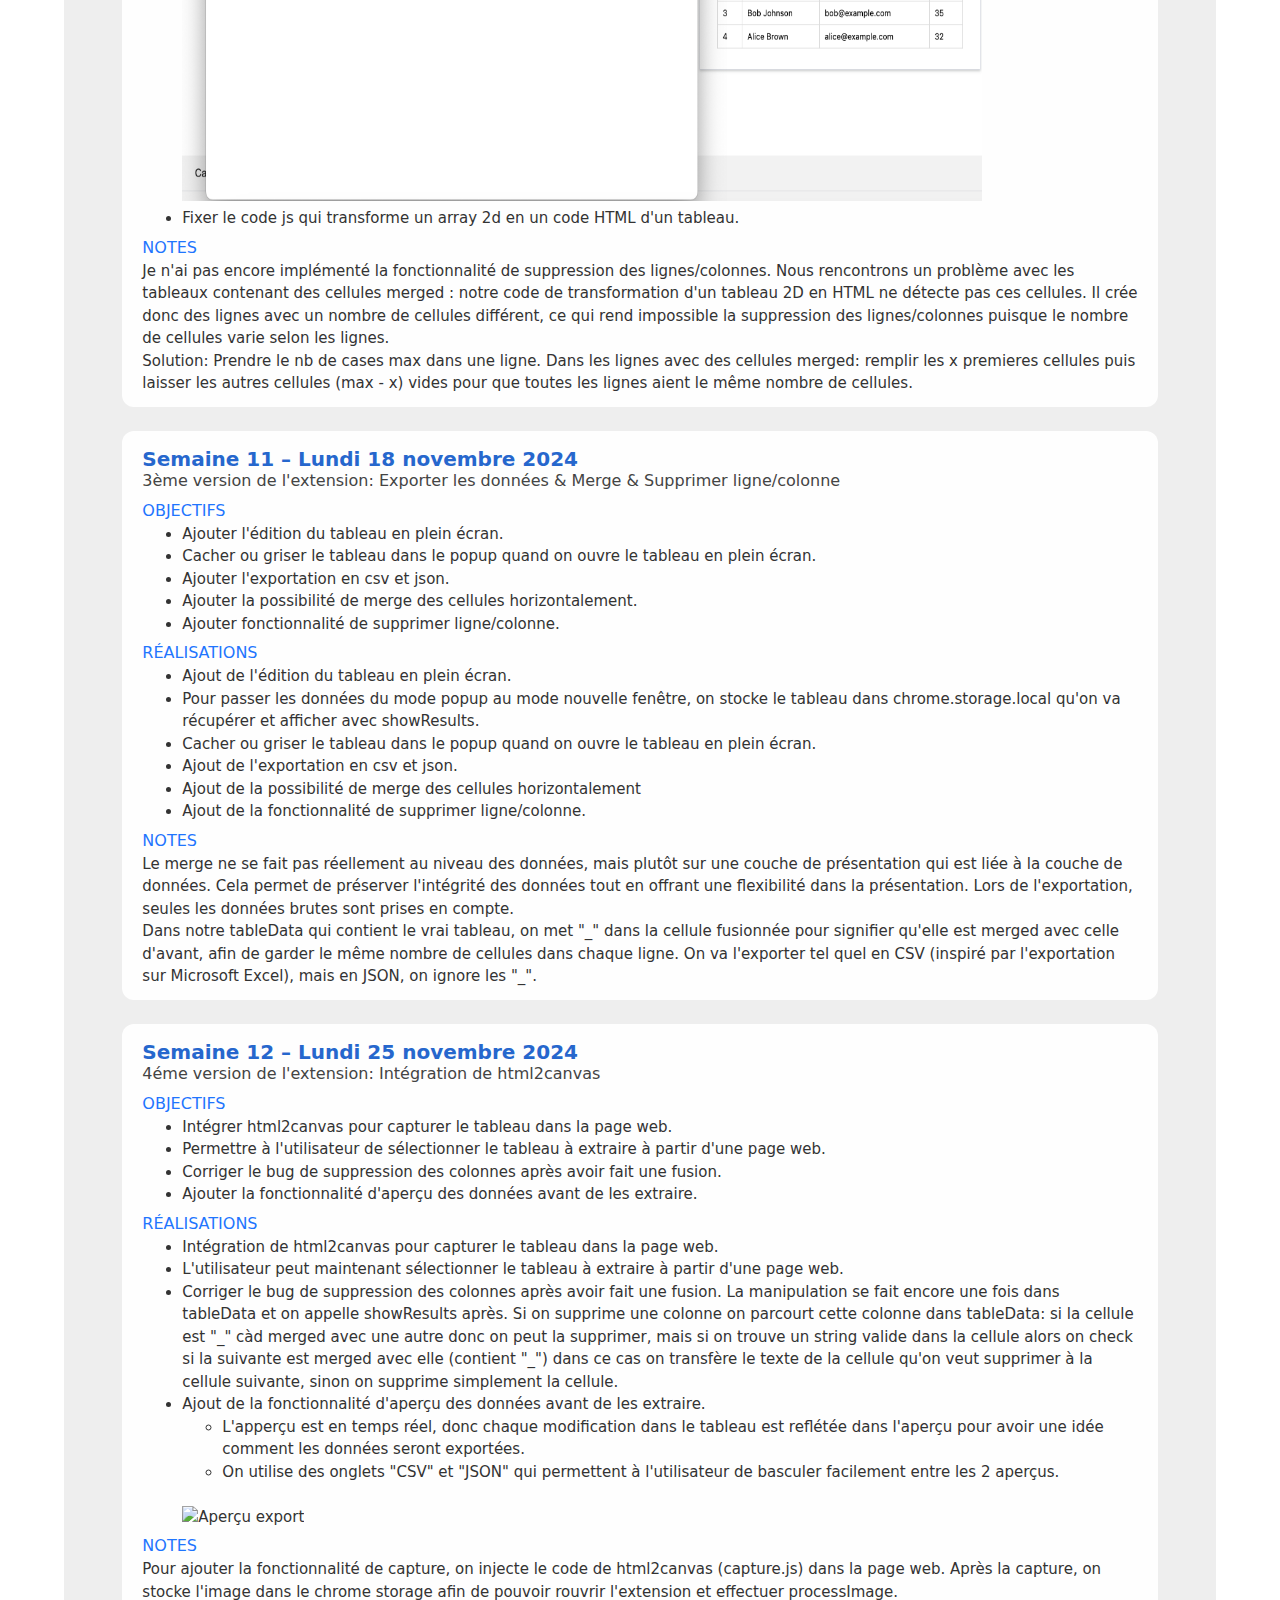
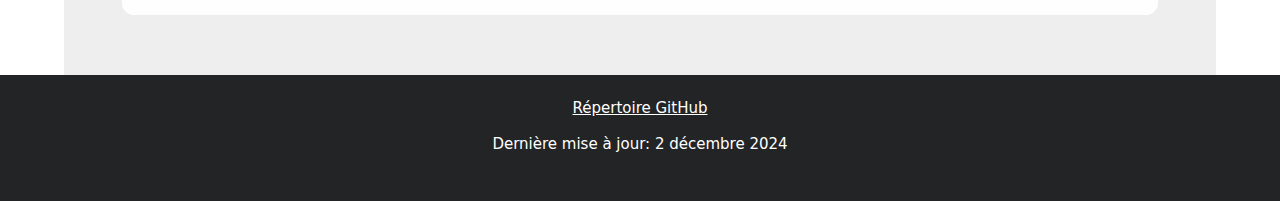
==== commit 5c6cbca9: "semaine 12" ====
--- a/docs/index.html
+++ b/docs/index.html
@@ -446,7 +446,7 @@
                 Semaine 11 &ndash;
                 <time datetime="2024-11-18">Lundi 18 novembre 2024</time>
             </h3>
-            <p>3ème version de l'extension: Exporter les données</p>
+            <p>3ème version de l'extension: Exporter les données & Merge & Supprimer ligne/colonne</p>
         </header>
         <div class="week-content">
             <h4 class="title">Objectifs</h4>
@@ -472,11 +472,46 @@
             </p>
         </div>
     </section>
+    <section class="week">
+        <header class="week-header">
+            <h3 class="week-title">
+                Semaine 12 &ndash;
+                <time datetime="2024-11-25">Lundi 25 novembre 2024</time>
+            </h3>
+            <p>4éme version de l'extension: Intégration de html2canvas</p>
+        </header>
+        <div class="week-content">
+            <h4 class="title">Objectifs</h4>
+            <ul>
+                <li>Intégrer html2canvas pour capturer le tableau dans la page web.</li>
+                <li>Permettre à l'utilisateur de sélectionner le tableau à extraire à partir d'une page web.</li>
+                <li>Corriger le bug de suppression des colonnes après avoir fait une fusion.</li>
+                <li>Ajouter la fonctionnalité d'aperçu des données avant de les extraire.</li>
+            </ul>
+            <h4 class="title">Réalisations</h4>
+            <ul>
+                <li>Intégration de html2canvas pour capturer le tableau dans la page web.</li>
+                <li>L'utilisateur peut maintenant sélectionner le tableau à extraire à partir d'une page web.</li>
+                <li>Corriger le bug de suppression des colonnes après avoir fait une fusion. La manipulation se fait encore une fois dans tableData et on appelle showResults après. Si on supprime une colonne on parcourt cette colonne dans tableData: si la cellule est "_" càd merged avec une autre donc on peut la supprimer, mais si on trouve un string valide dans la cellule alors on check si la suivante est merged avec elle (contient "_") dans ce cas on transfère le texte de la cellule qu'on veut supprimer à la cellule suivante, sinon on supprime simplement la cellule.</li>
+                <li>Ajout de la fonctionnalité d'aperçu des données avant de les extraire.
+                    <ul>
+                        <li>L'apperçu est en temps réel, donc chaque modification dans le tableau est reflétée dans l'aperçu pour avoir une idée comment les données seront exportées.</li>
+                        <li>On utilise des onglets "CSV" et "JSON"  qui permettent à l'utilisateur de basculer facilement entre les 2 aperçus.</li>
+                    </ul>
+                    <br>
+                    <img src="images/extensionV4.1.png" alt="Aperçu export">
+                </li>
+            </ul>
+            
+            <h4 class="title">Notes</h4>
+            <p>Pour ajouter la fonctionnalité de capture, on injecte le code de html2canvas (capture.js) dans la page web. Après la capture, on stocke l'image dans le chrome storage afin de pouvoir rouvrir l'extension et effectuer processImage.</p>
+        </div>
+    </section>
     </main>
 
     <footer class="page-footer">
         <a href="https://github.com/protolabo/picky" target="_blank">Répertoire GitHub</a>
-        <p>Dernière mise à jour: 25 novembre 2024</p>
+        <p>Dernière mise à jour: 2 décembre 2024</p>
     </footer>
 
     <script>
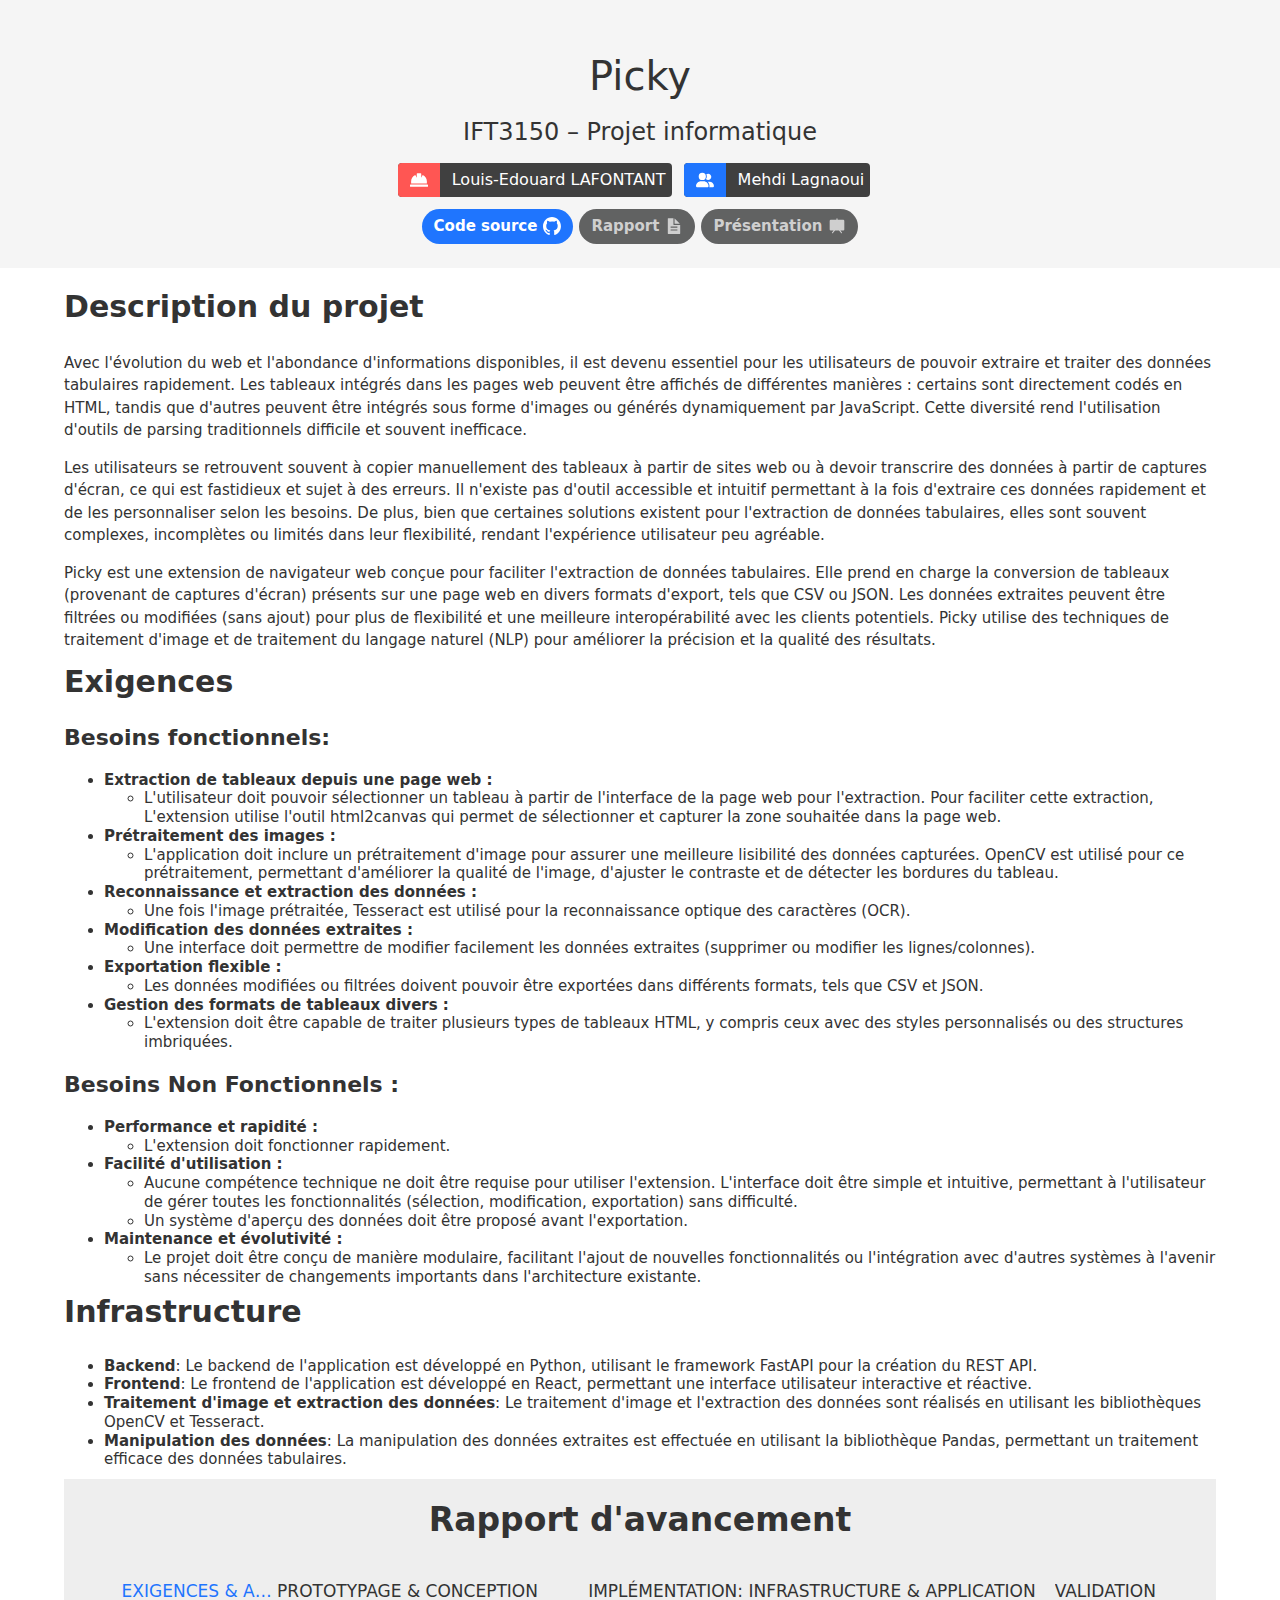
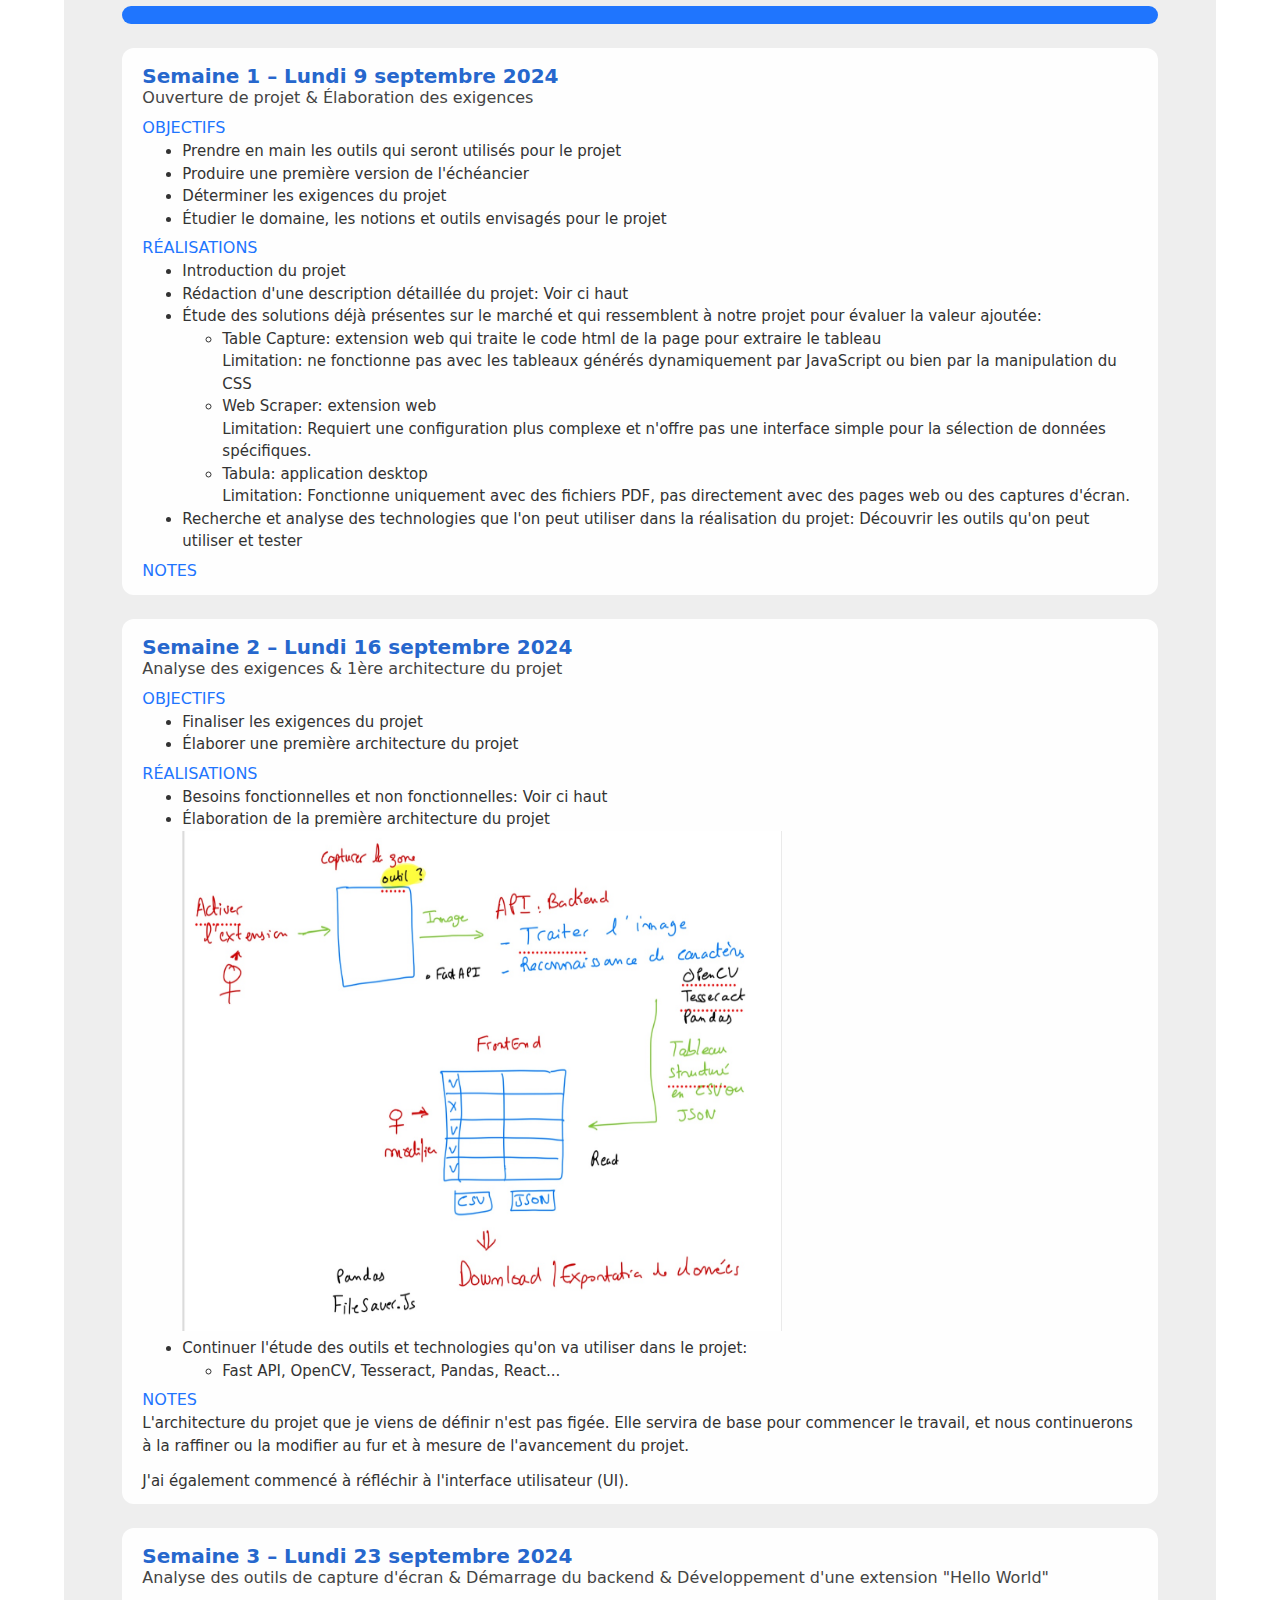
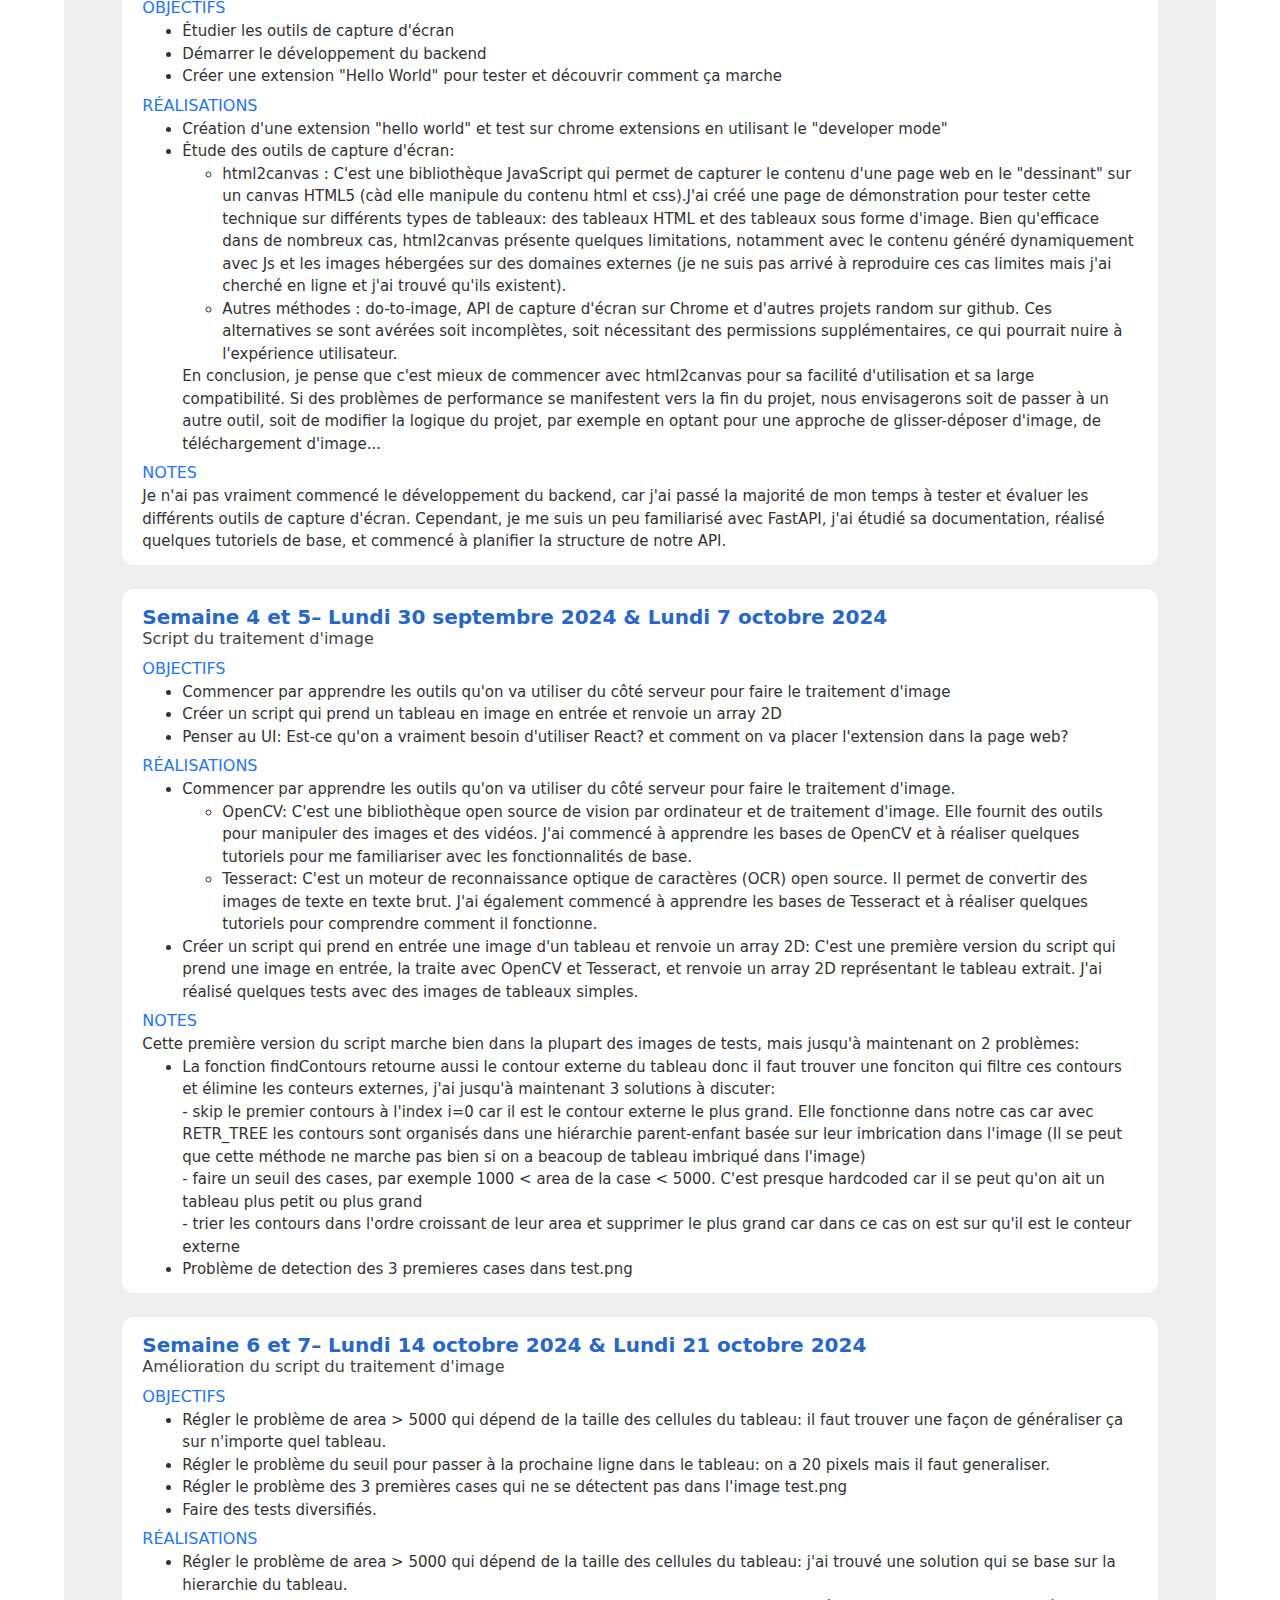
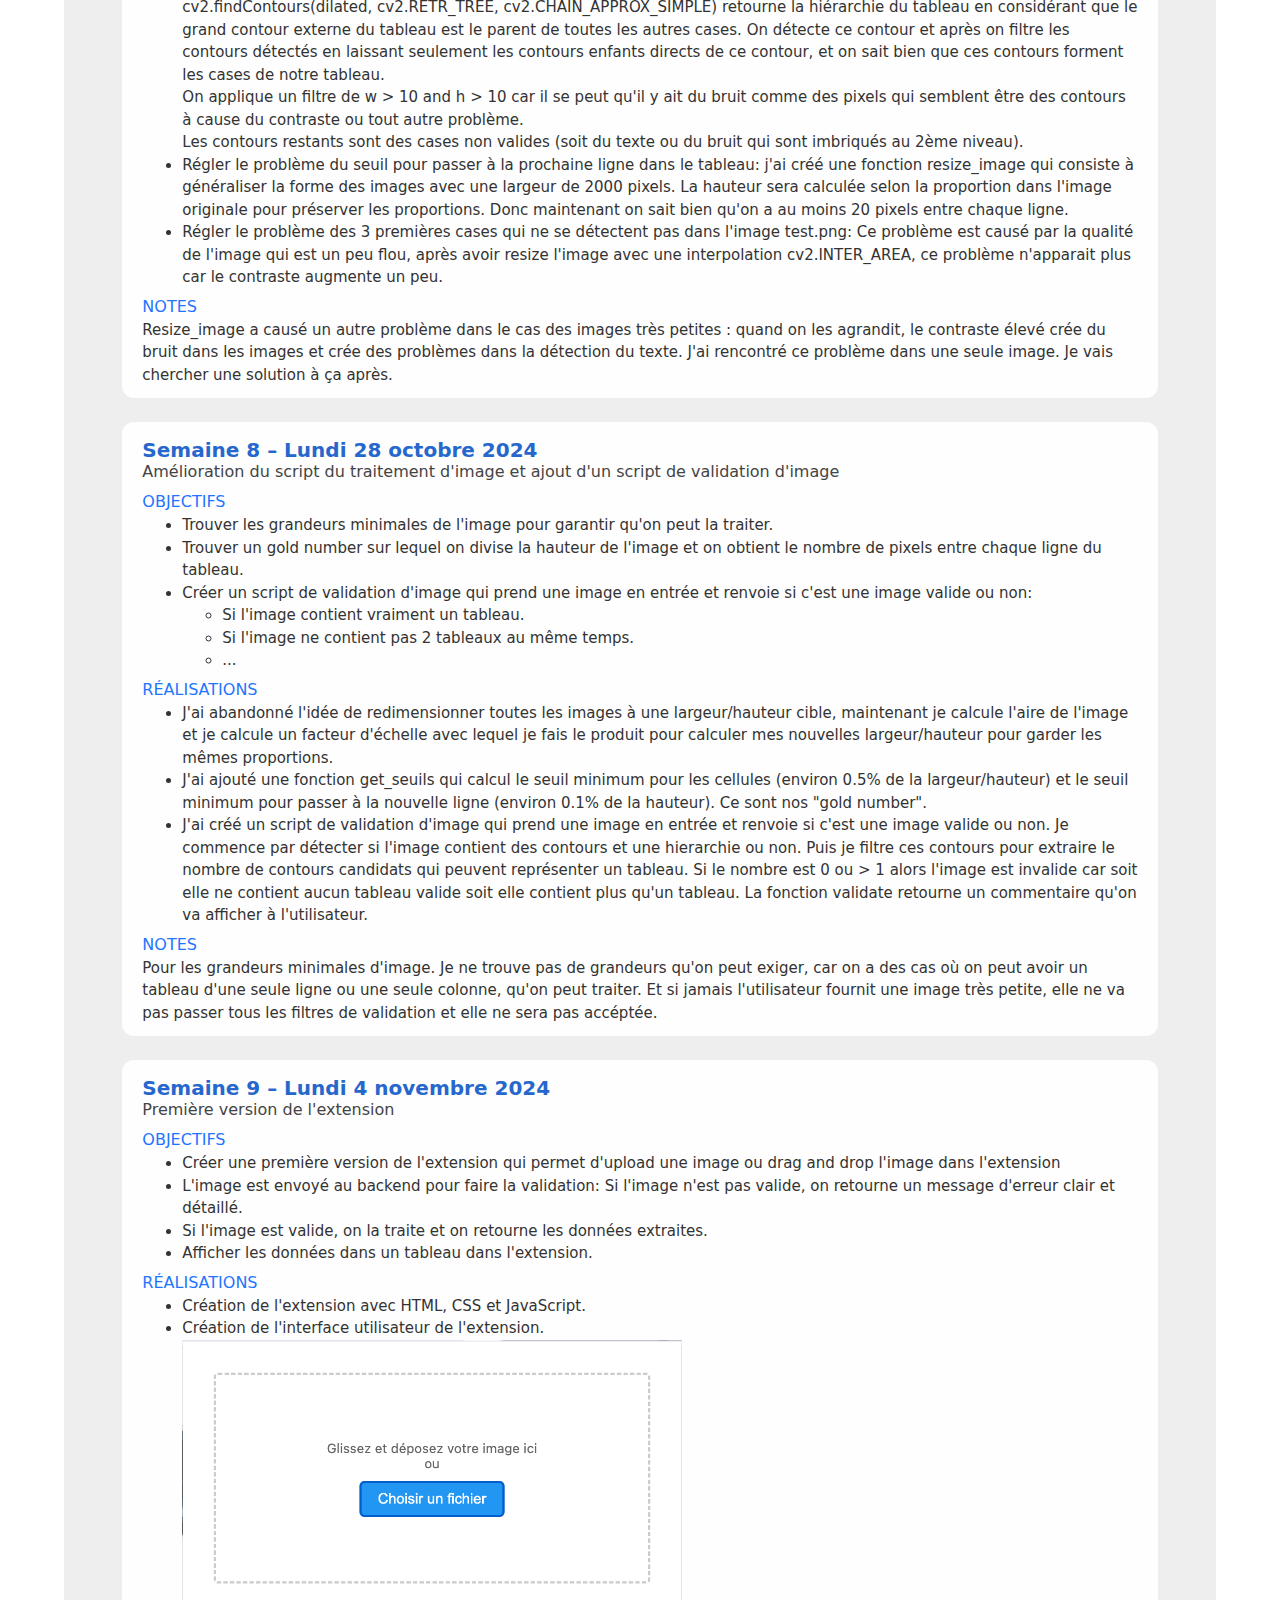
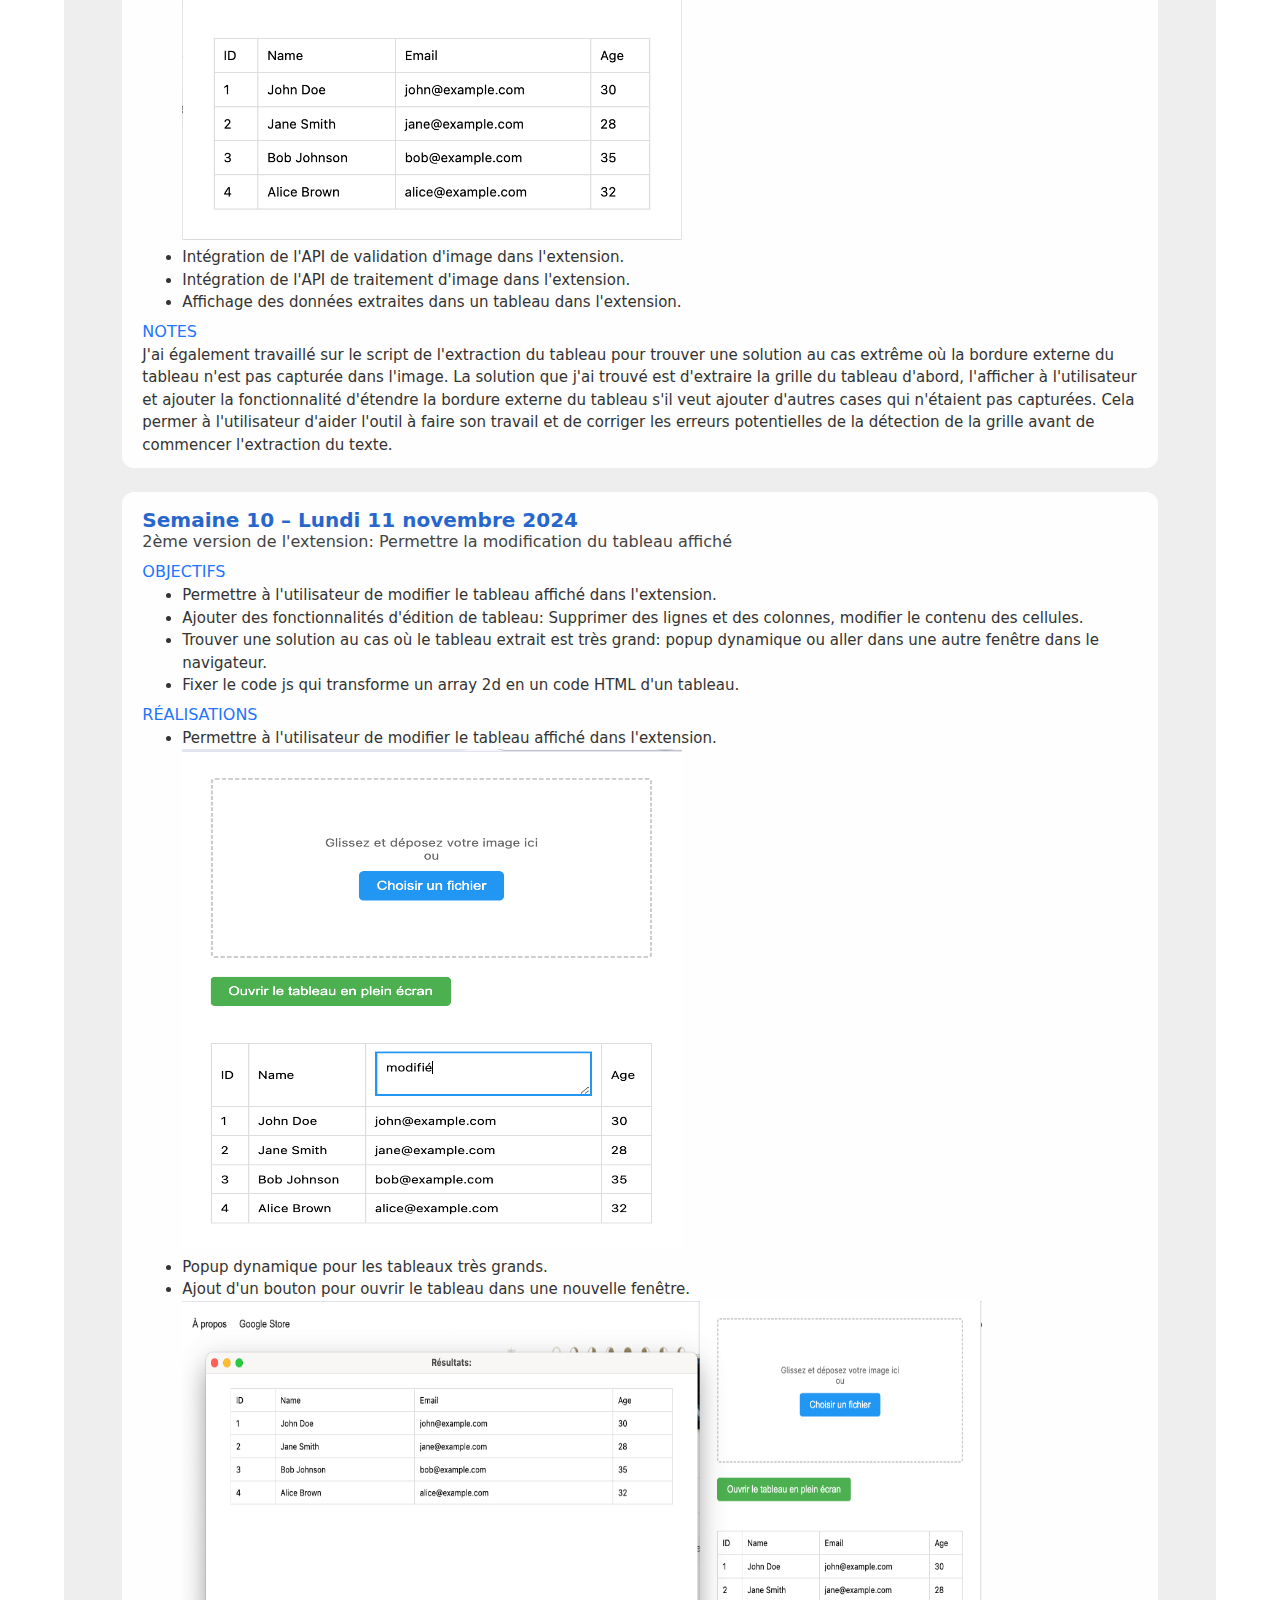
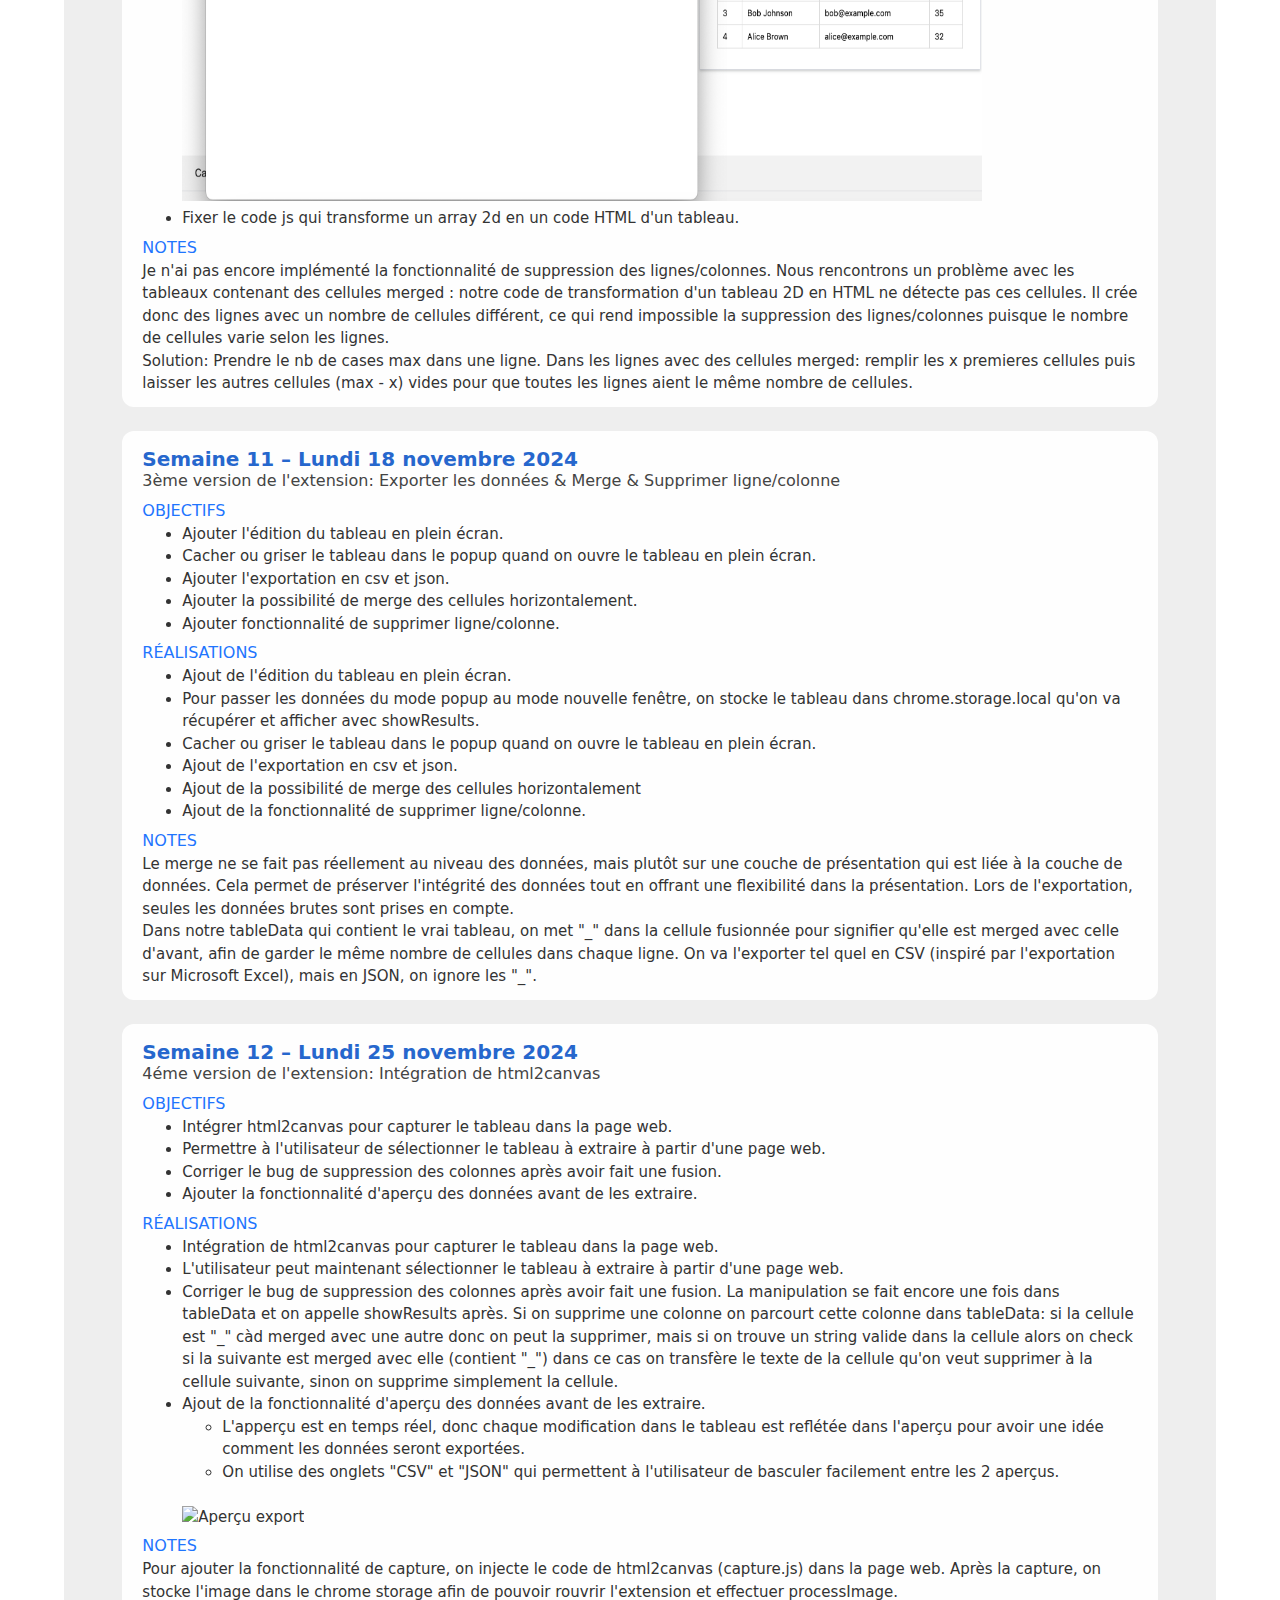
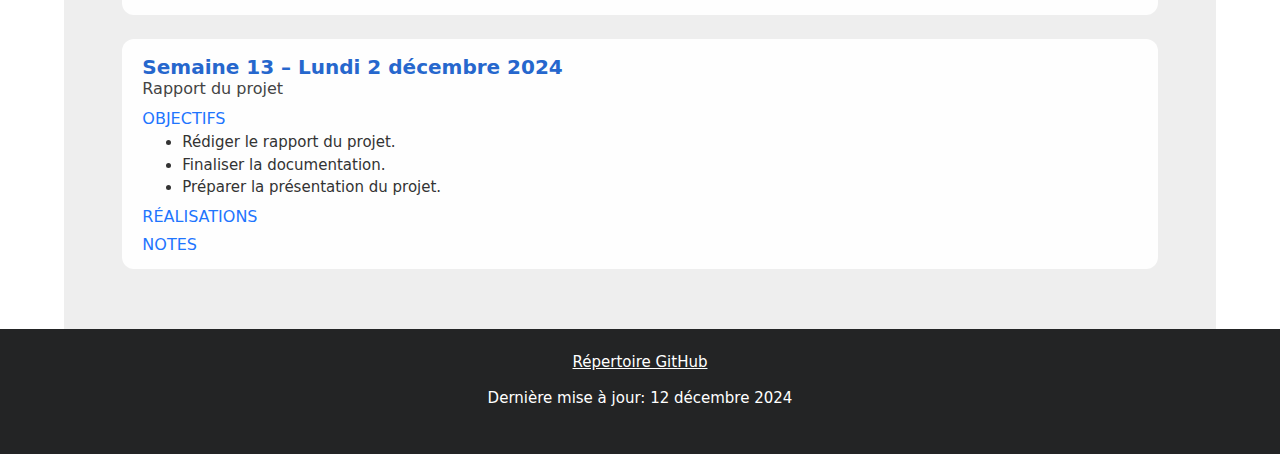
==== commit e6965ed0: "Semaine 13" ====
--- a/docs/index.html
+++ b/docs/index.html
@@ -507,11 +507,31 @@
             <p>Pour ajouter la fonctionnalité de capture, on injecte le code de html2canvas (capture.js) dans la page web. Après la capture, on stocke l'image dans le chrome storage afin de pouvoir rouvrir l'extension et effectuer processImage.</p>
         </div>
     </section>
+    <section class="week">
+        <header class="week-header">
+            <h3 class="week-title">
+                Semaine 13 &ndash;
+                <time datetime="2024-12-02">Lundi 2 décembre 2024</time>
+            </h3>
+            <p>Rapport du projet</p>
+        </header>
+        <div class="week-content">
+            <h4 class="title">Objectifs</h4>
+            <ul>
+                <li>Rédiger le rapport du projet.</li>
+                <li>Finaliser la documentation.</li>
+                <li>Préparer la présentation du projet.</li>
+            </ul>
+            <h4 class="title">Réalisations</h4>
+            <ul>
+            </ul>
+            <h4 class="title">Notes</h4>
+            <p></p>
     </main>
 
     <footer class="page-footer">
         <a href="https://github.com/protolabo/picky" target="_blank">Répertoire GitHub</a>
-        <p>Dernière mise à jour: 2 décembre 2024</p>
+        <p>Dernière mise à jour: 12 décembre 2024</p>
     </footer>
 
     <script>
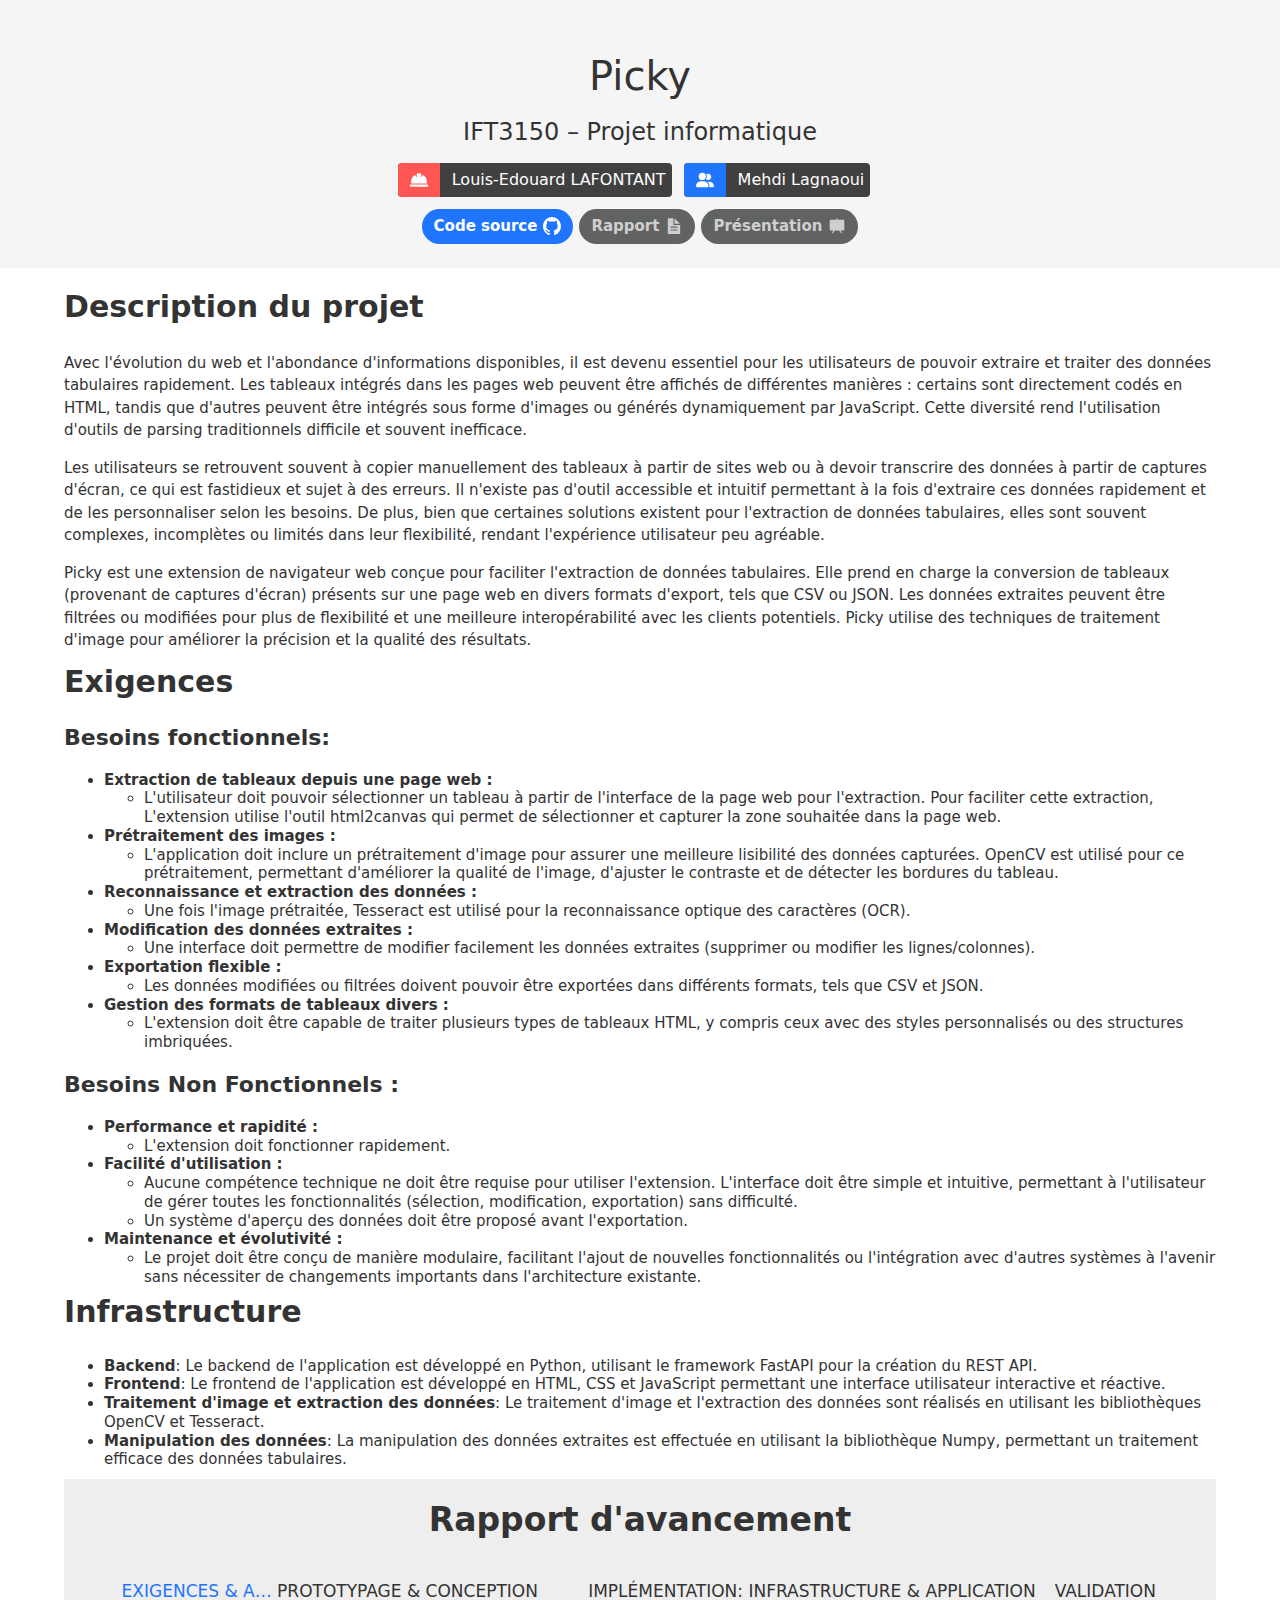
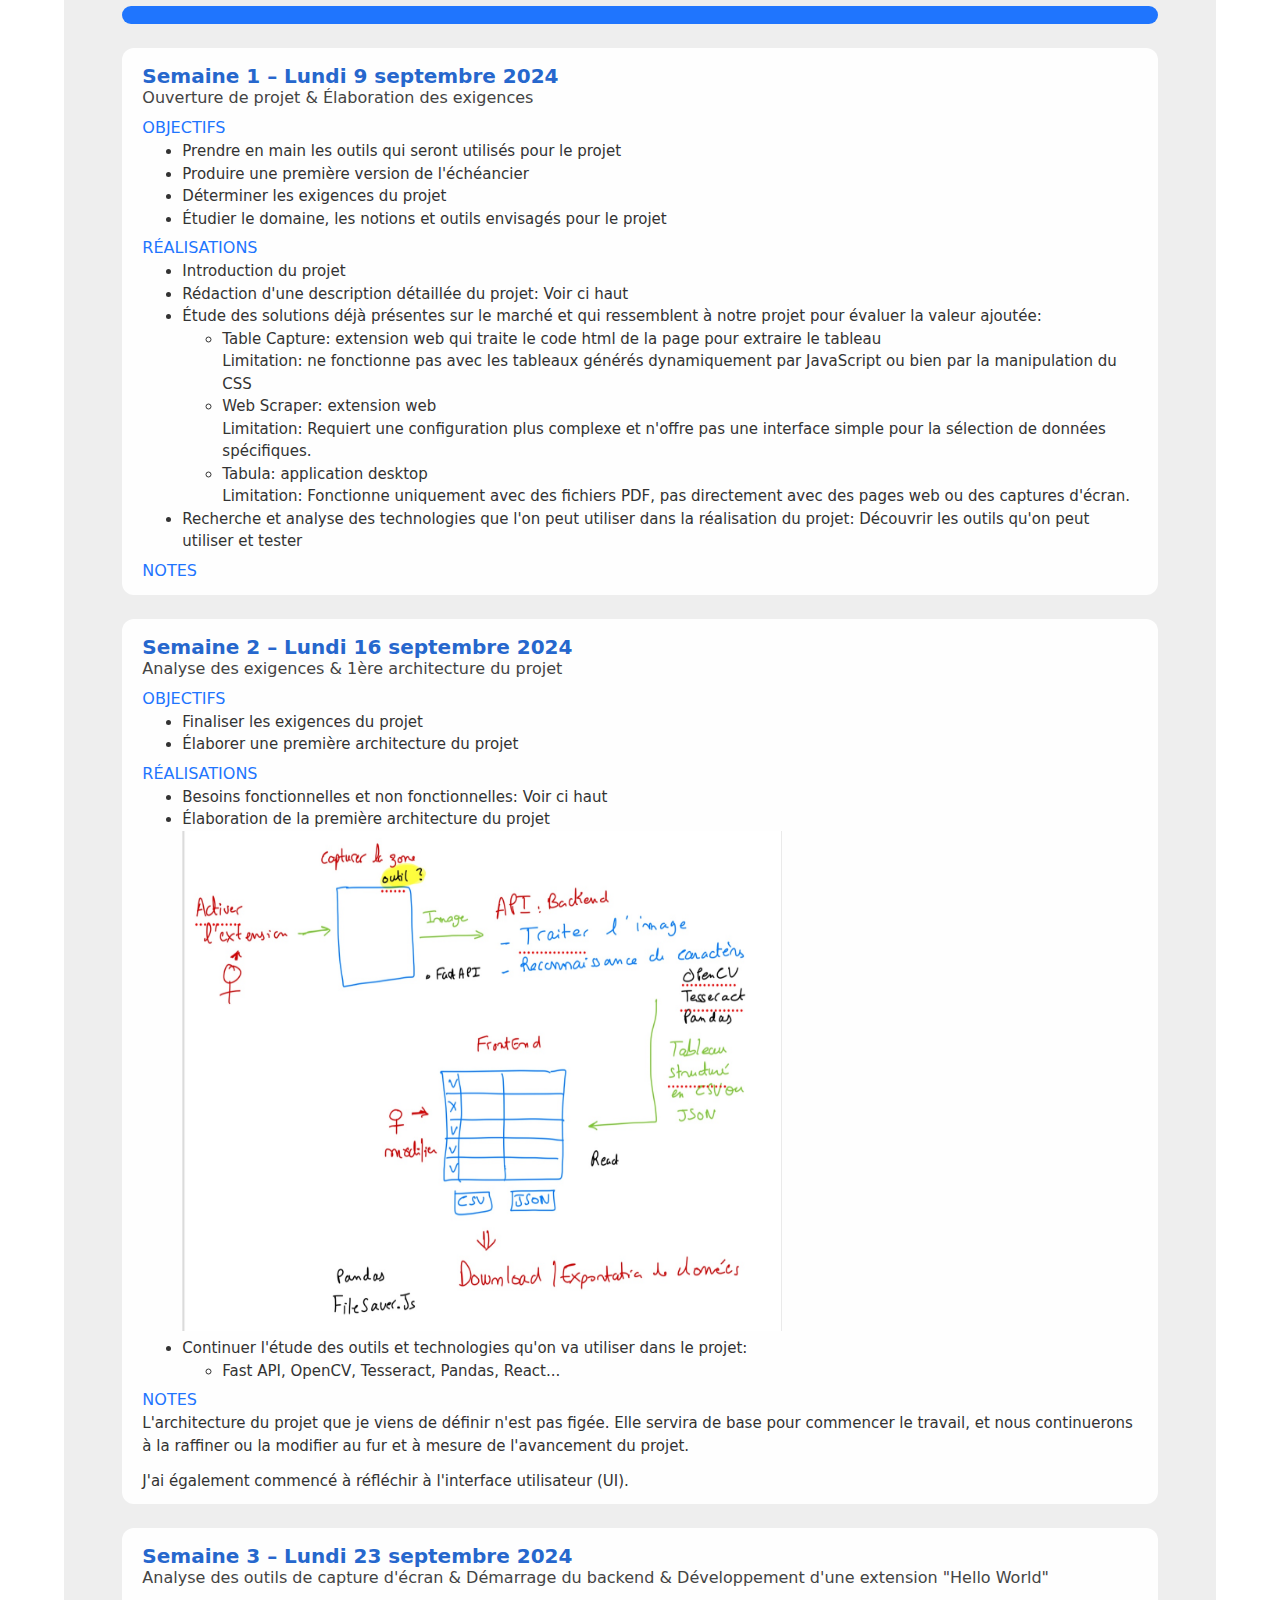
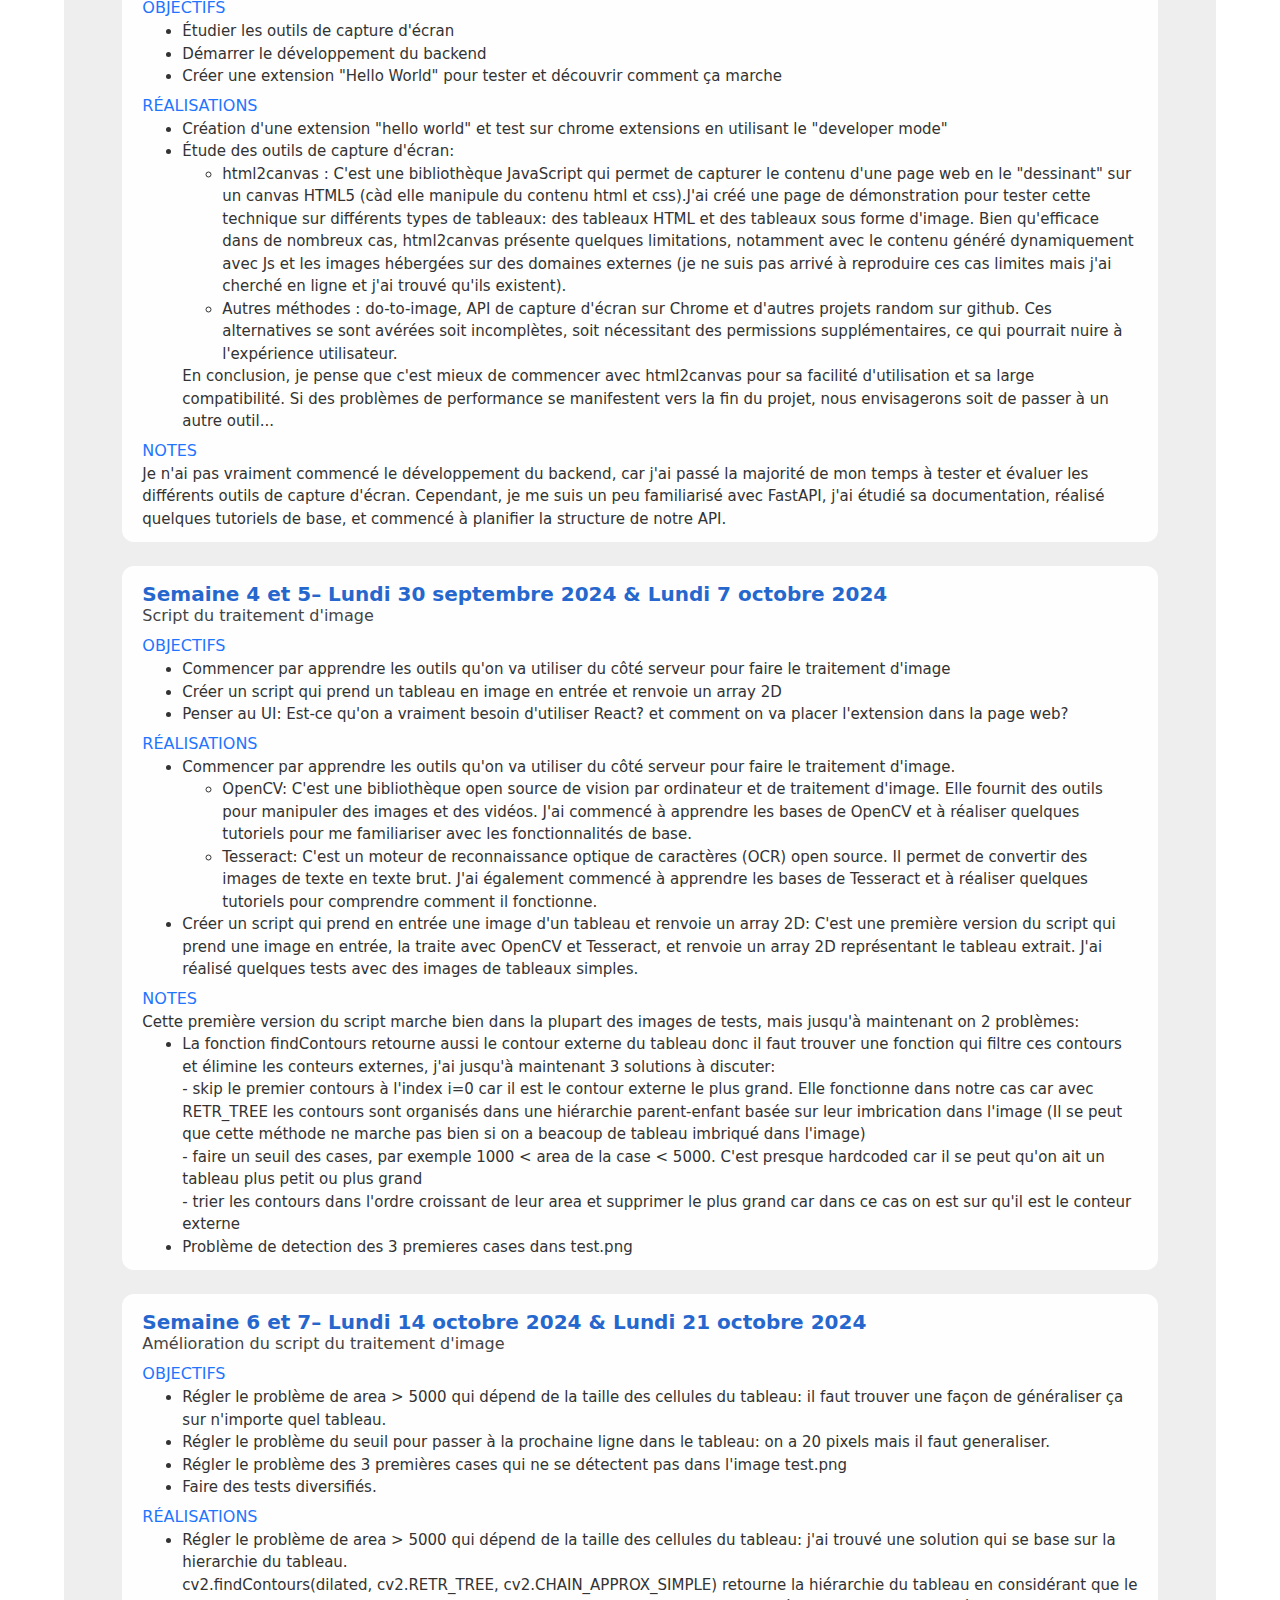
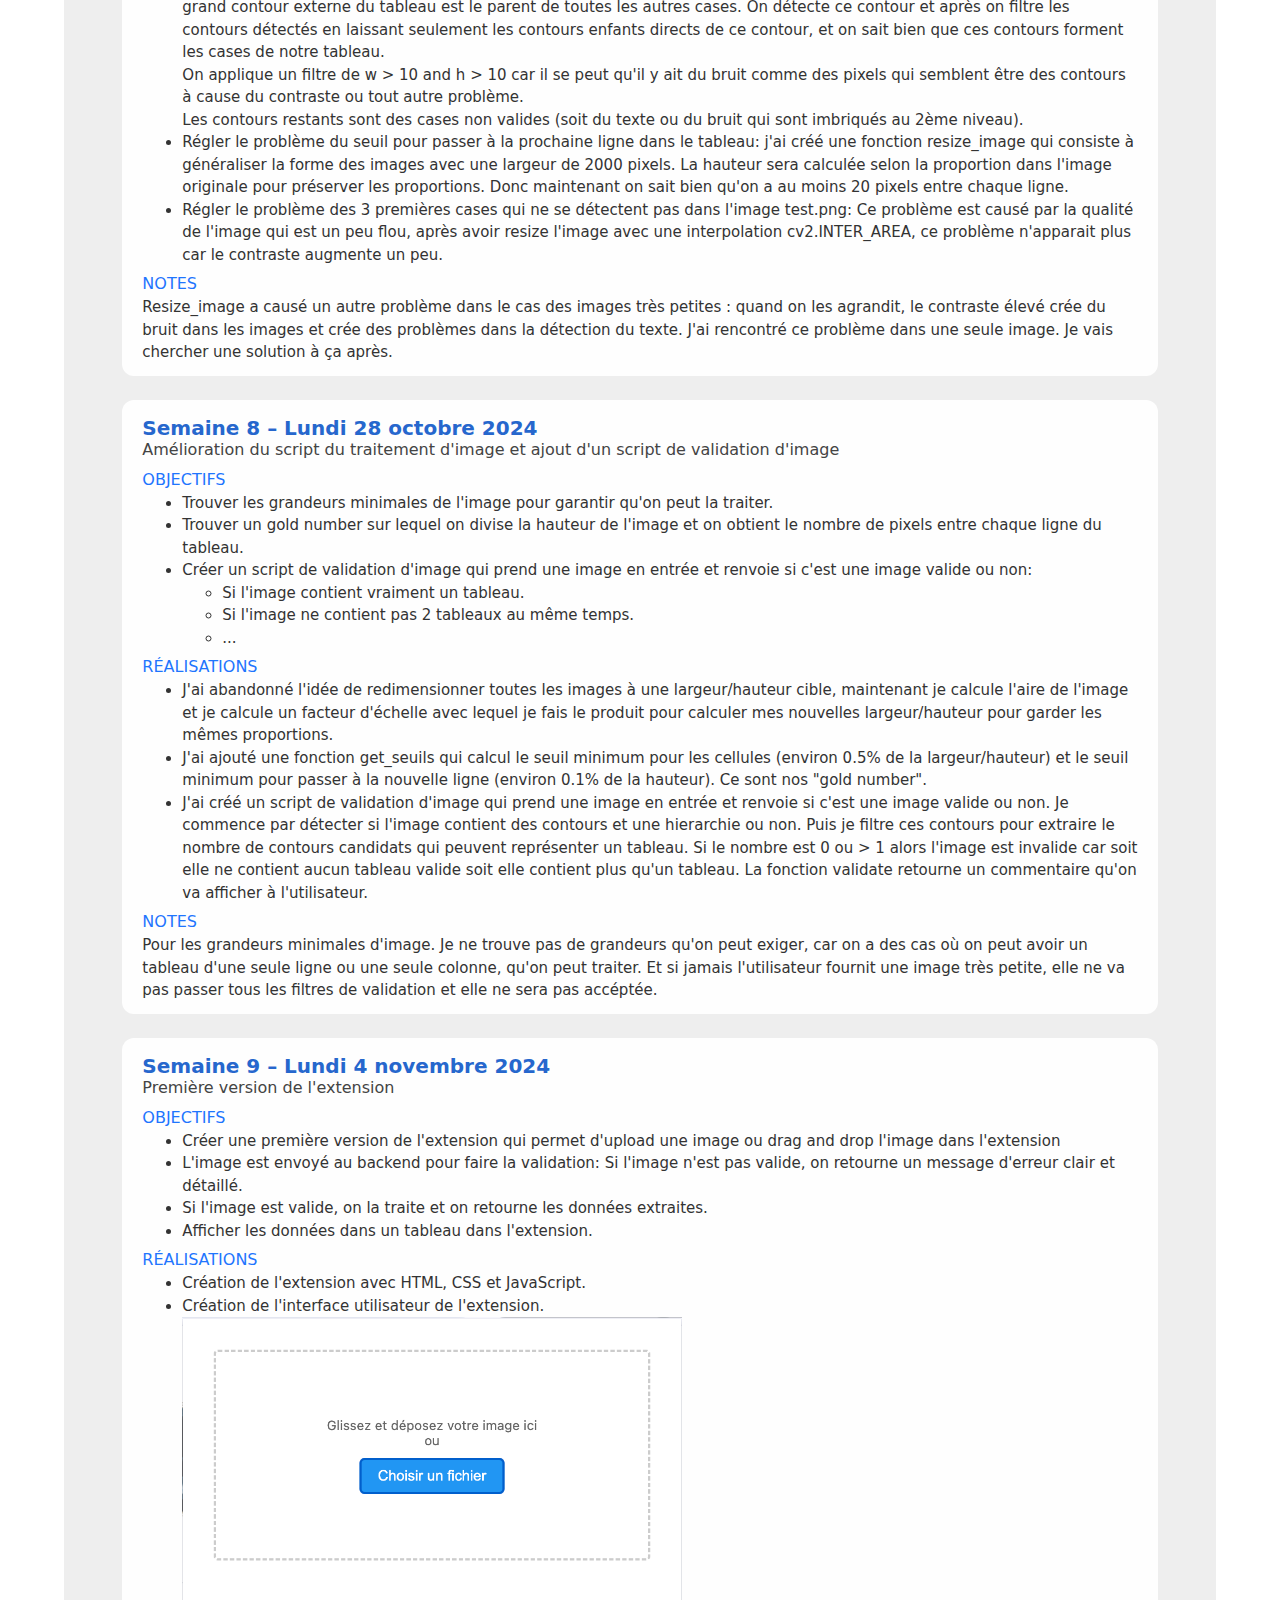
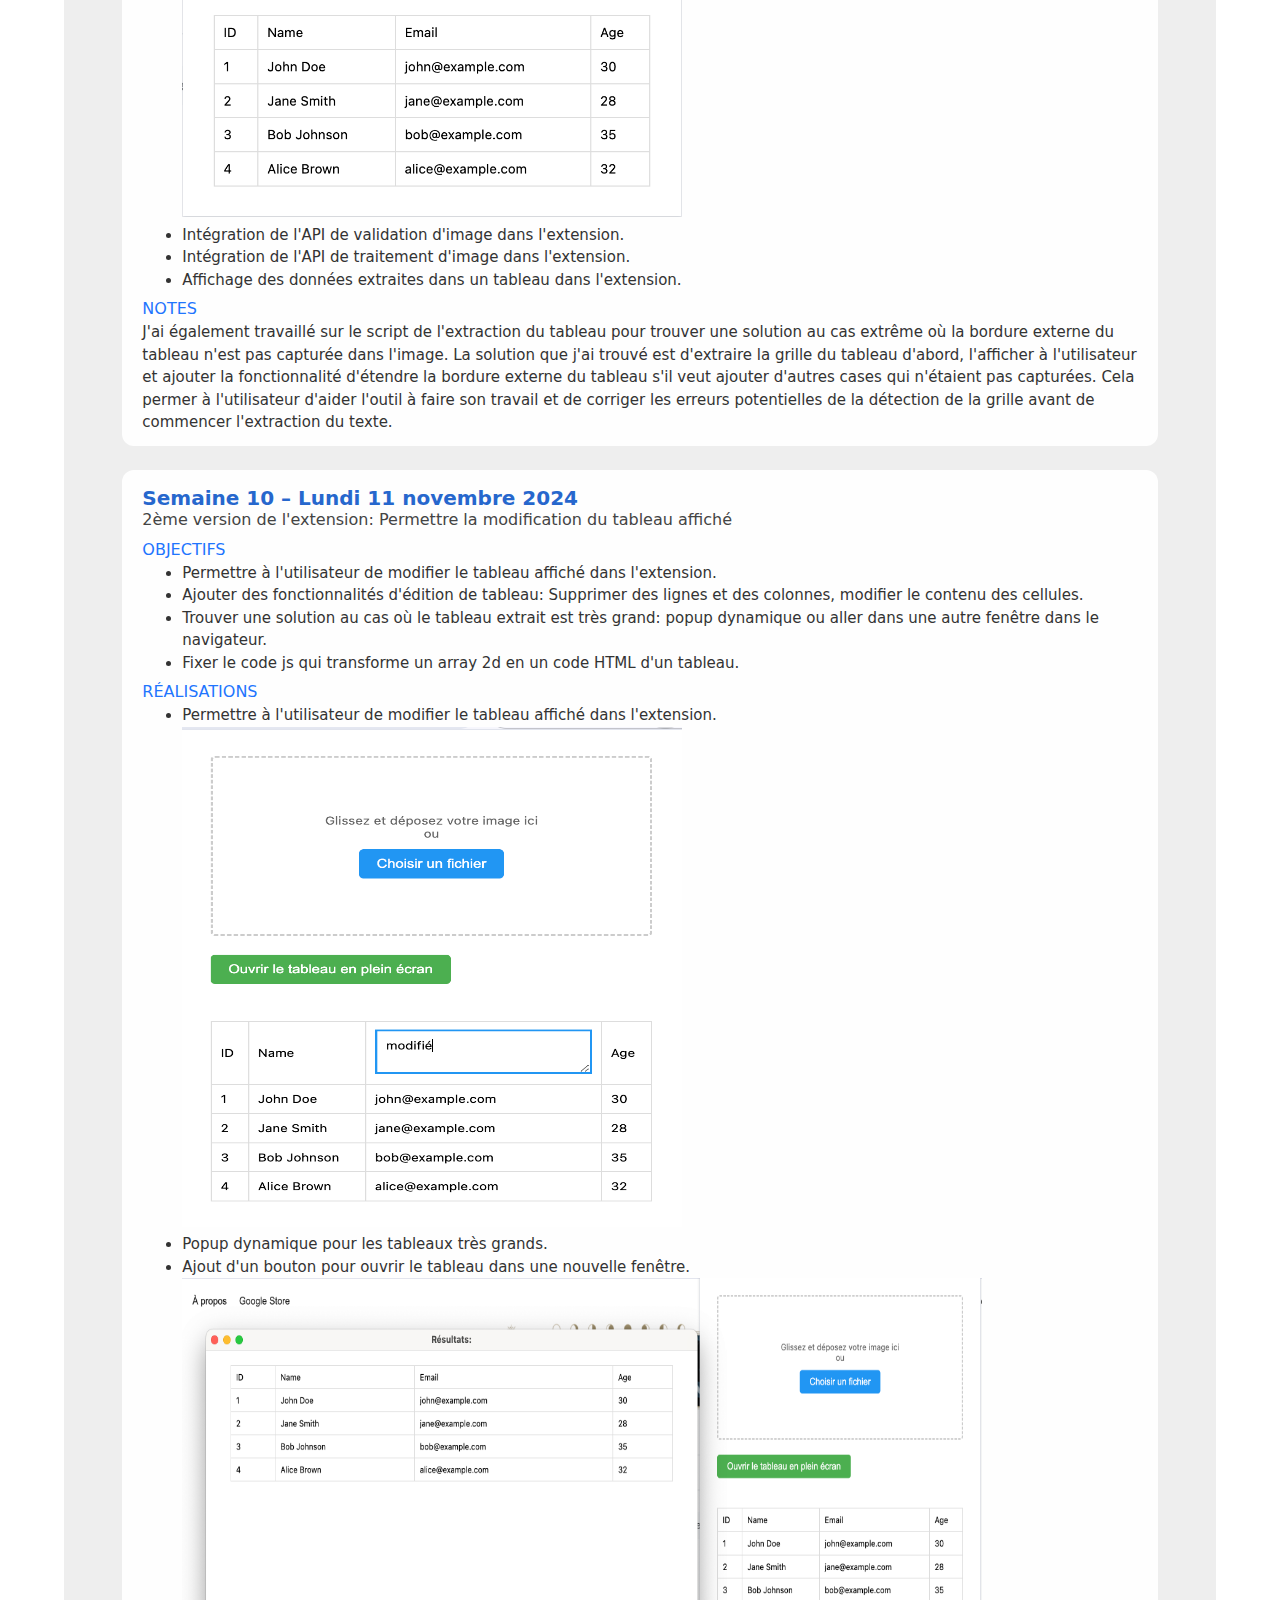
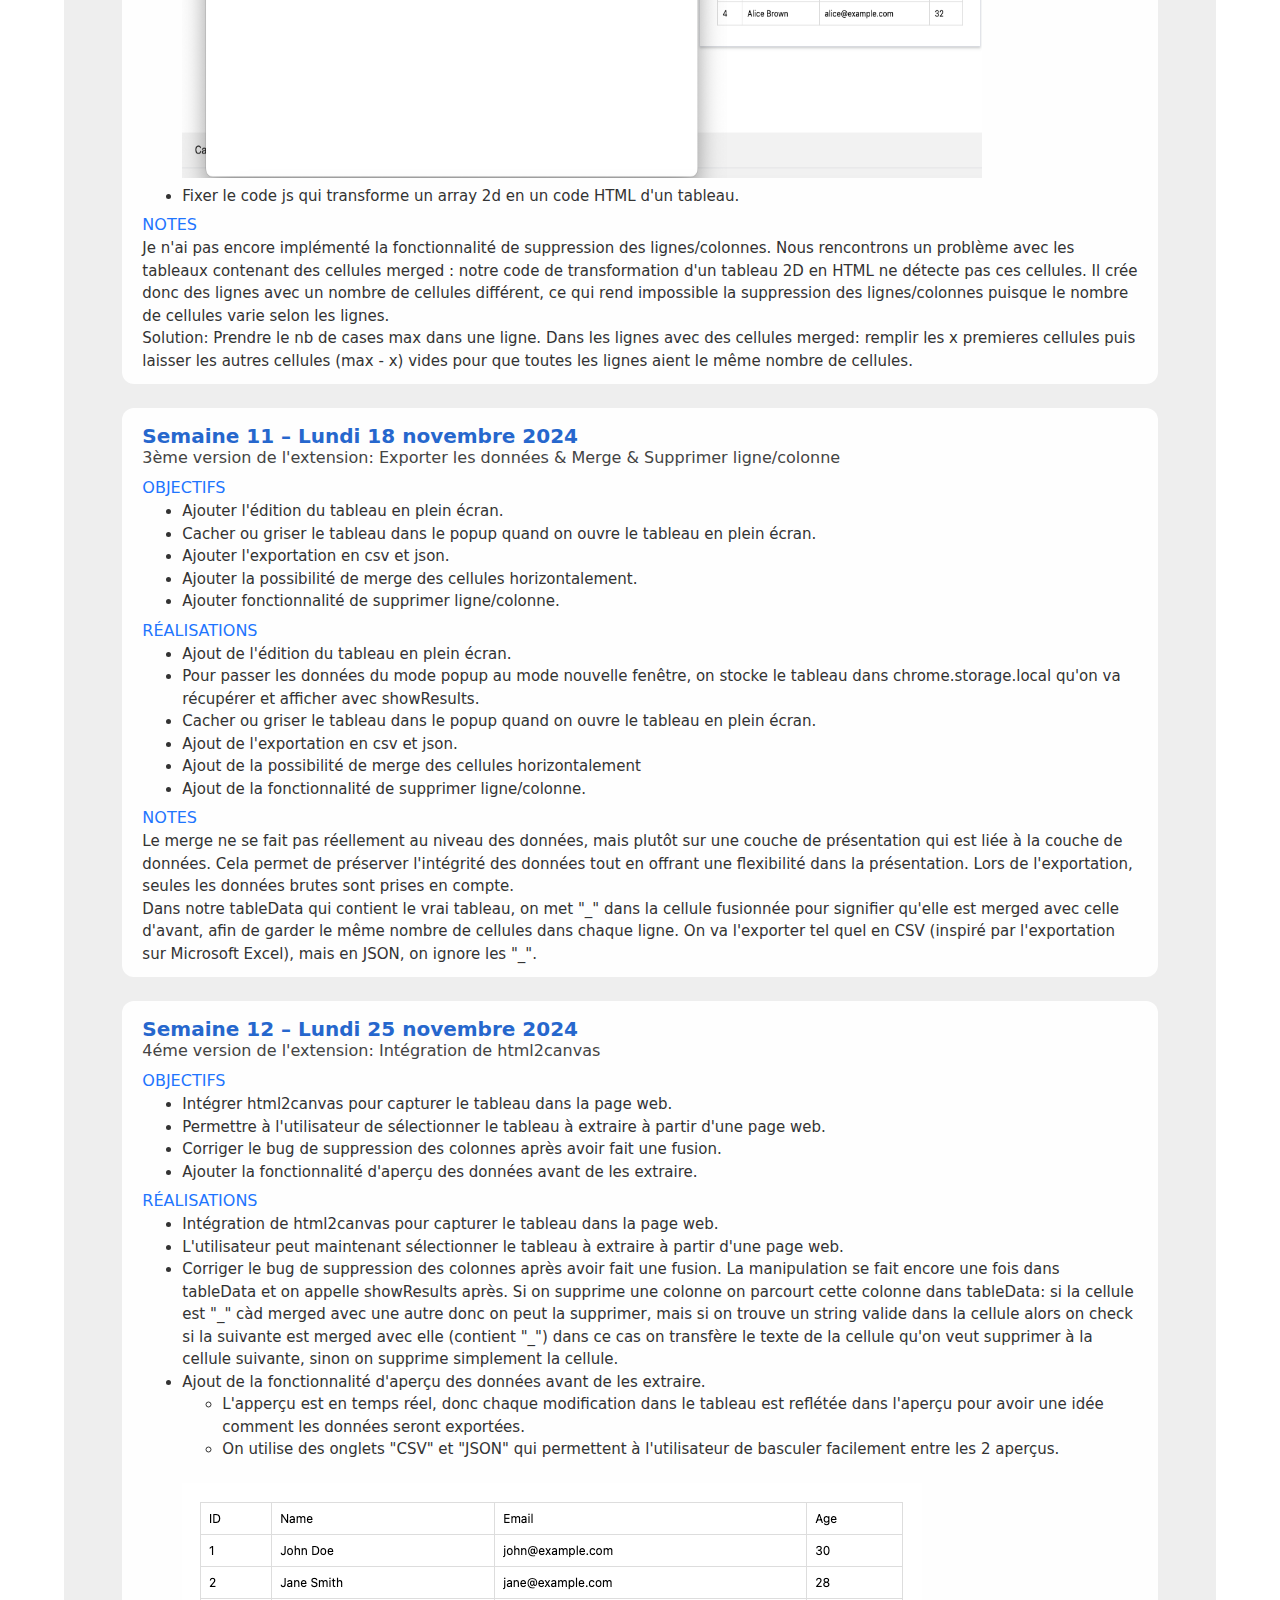
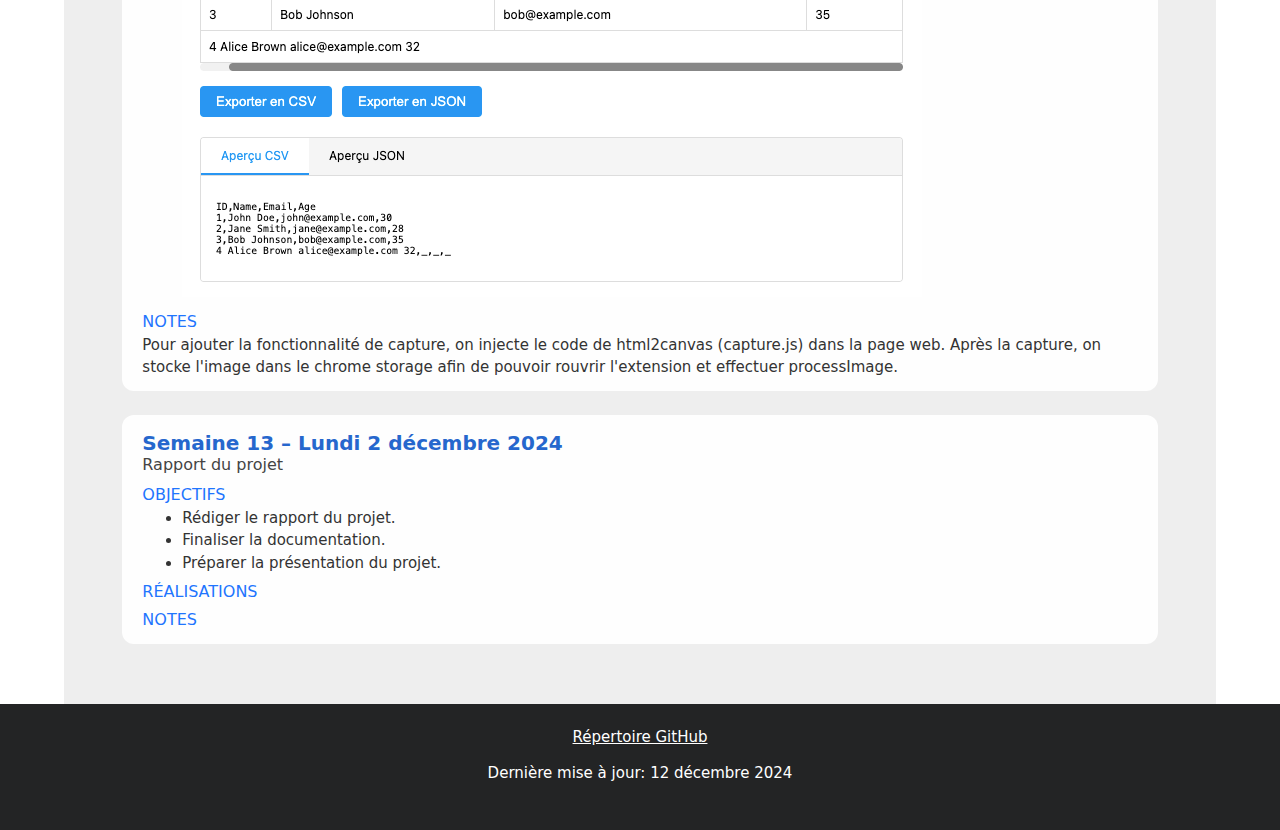
==== commit ac6b326f: "Update index.html" ====
--- a/docs/index.html
+++ b/docs/index.html
@@ -66,7 +66,7 @@
             </p>		
 
             <p>
-                Picky est une extension de navigateur web conçue pour faciliter l'extraction de données tabulaires. Elle prend en charge la conversion de tableaux (provenant de captures d'écran) présents sur une page web en divers formats d'export, tels que CSV ou JSON. Les données extraites peuvent être filtrées ou modifiées (sans ajout) pour plus de flexibilité et une meilleure interopérabilité avec les clients potentiels. Picky utilise des techniques de traitement d'image et de traitement du langage naturel (NLP) pour améliorer la précision et la qualité des résultats.
+                Picky est une extension de navigateur web conçue pour faciliter l'extraction de données tabulaires. Elle prend en charge la conversion de tableaux (provenant de captures d'écran) présents sur une page web en divers formats d'export, tels que CSV ou JSON. Les données extraites peuvent être filtrées ou modifiées pour plus de flexibilité et une meilleure interopérabilité avec les clients potentiels. Picky utilise des techniques de traitement d'image pour améliorer la précision et la qualité des résultats.
             </p>
         </header>
 
@@ -133,11 +133,11 @@
             <ul>
                 <li><b>Backend</b>: Le backend de l'application est développé en Python, utilisant le framework FastAPI pour la création du REST API.
                 </li>
-                <li><b>Frontend</b>: Le frontend de l'application est développé en React, permettant une interface utilisateur interactive et réactive.
+                <li><b>Frontend</b>: Le frontend de l'application est développé en HTML, CSS et JavaScript permettant une interface utilisateur interactive et réactive.
                 </li>
                 <li><b>Traitement d'image et extraction des données</b>: Le traitement d'image et l'extraction des données sont réalisés en utilisant les bibliothèques OpenCV et Tesseract.
                 </li>
-                <li><b>Manipulation des données</b>: La manipulation des données extraites est effectuée en utilisant la bibliothèque Pandas, permettant un traitement efficace des données tabulaires.
+                <li><b>Manipulation des données</b>: La manipulation des données extraites est effectuée en utilisant la bibliothèque Numpy, permettant un traitement efficace des données tabulaires.
                 </li>
             </ul>
 
@@ -256,7 +256,7 @@
                                 </li>
                                 <li>Autres méthodes : do-to-image, API de capture d'écran sur Chrome et d'autres projets random sur github. Ces alternatives se sont avérées soit incomplètes, soit nécessitant des permissions supplémentaires, ce qui pourrait nuire à l'expérience utilisateur.</li>
                             </ul>
-                            En conclusion, je pense que c'est mieux de commencer avec html2canvas pour sa facilité d'utilisation et sa large compatibilité. Si des problèmes de performance se manifestent vers la fin du projet, nous envisagerons soit de passer à un autre outil, soit de modifier la logique du projet, par exemple en optant pour une approche de glisser-déposer d'image, de téléchargement d'image...
+                            En conclusion, je pense que c'est mieux de commencer avec html2canvas pour sa facilité d'utilisation et sa large compatibilité. Si des problèmes de performance se manifestent vers la fin du projet, nous envisagerons soit de passer à un autre outil...
                         </li>
                     </ul>
 
@@ -296,7 +296,7 @@
                     <h4 class="title">Notes</h4>
                     <p>Cette première version du script marche bien dans la plupart des images de tests, mais jusqu'à maintenant on 2 problèmes:
                         <ul>
-                            <li>La fonction findContours retourne aussi le contour externe du tableau donc il faut trouver une fonciton qui filtre ces contours et élimine les conteurs externes, j'ai jusqu'à maintenant 3 solutions à discuter:
+                            <li>La fonction findContours retourne aussi le contour externe du tableau donc il faut trouver une fonction qui filtre ces contours et élimine les conteurs externes, j'ai jusqu'à maintenant 3 solutions à discuter:
                                 <br>
                                 - skip le premier contours à l'index i=0 car il est le contour externe le plus grand. Elle fonctionne dans notre cas car avec RETR_TREE les contours sont organisés dans une hiérarchie parent-enfant basée sur leur imbrication dans l'image (Il se peut que cette méthode ne marche pas bien si on a beacoup de tableau imbriqué dans l'image)
                                 <br>
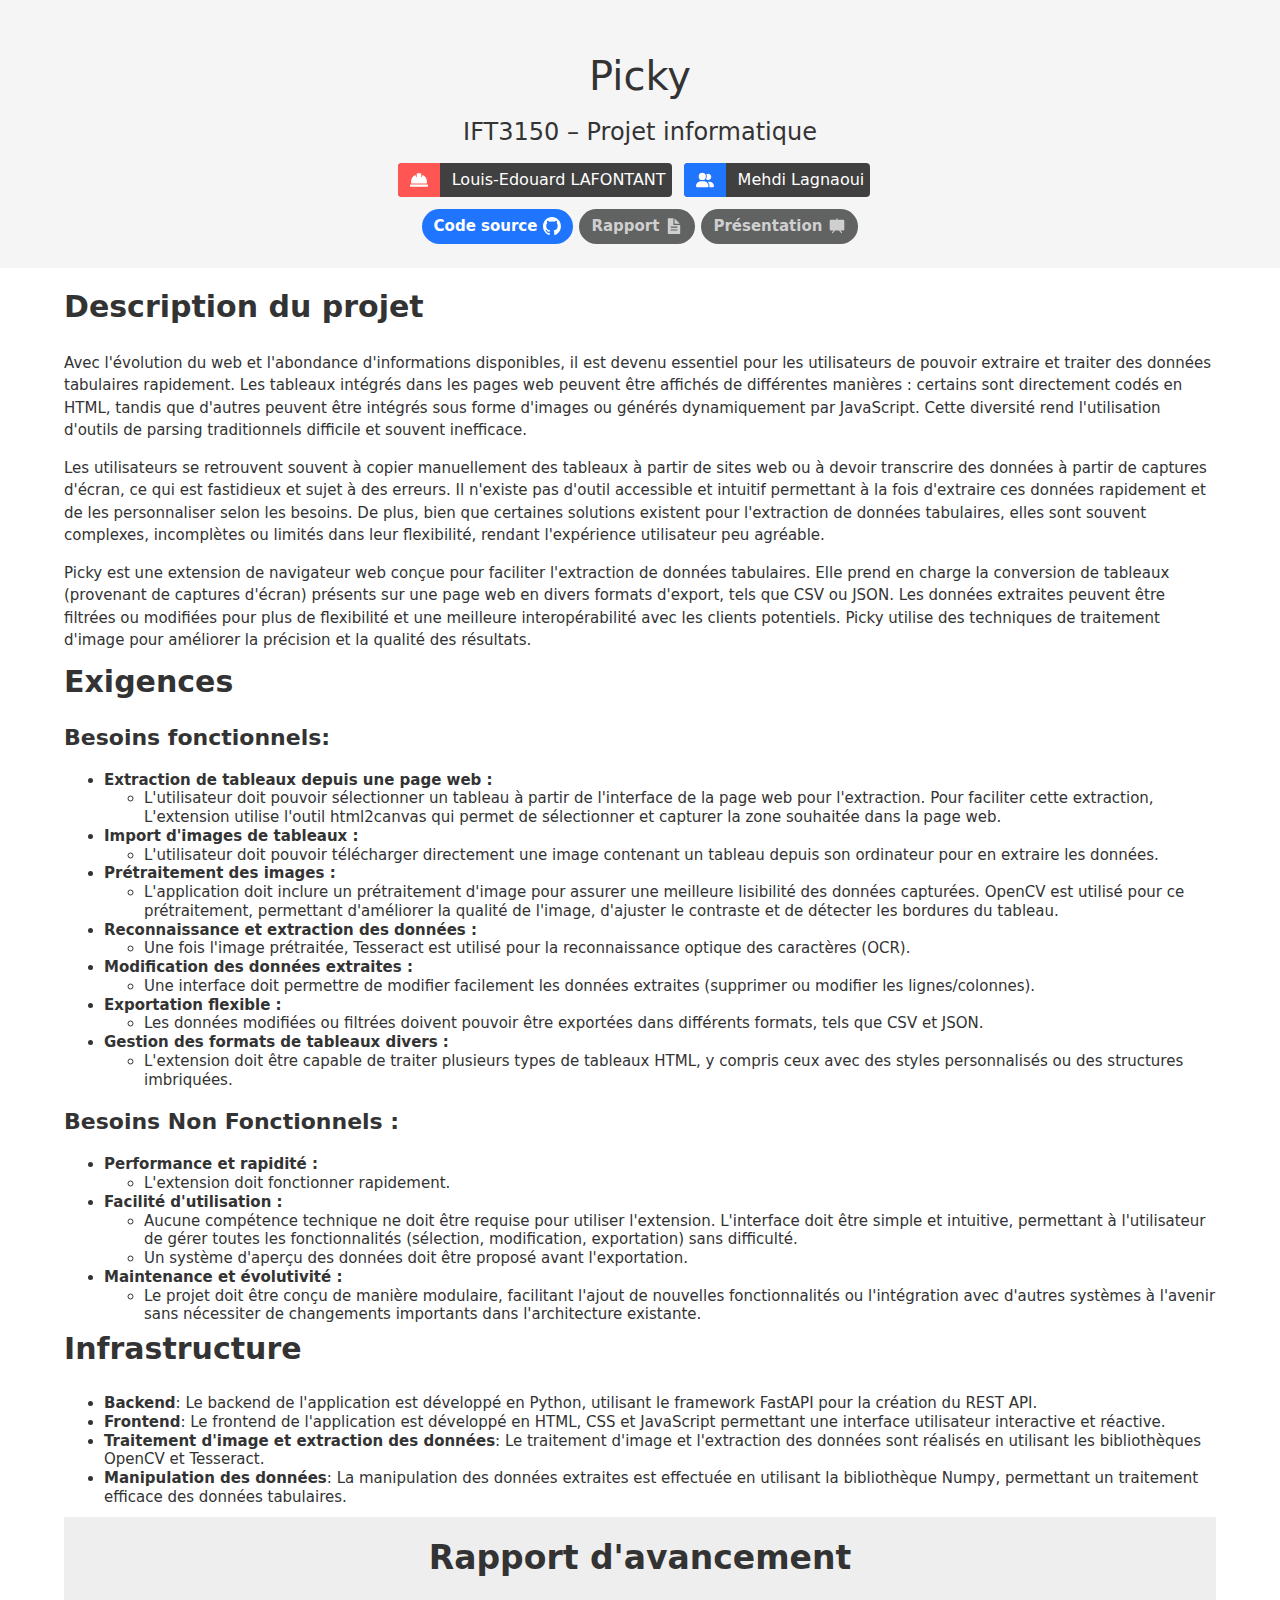
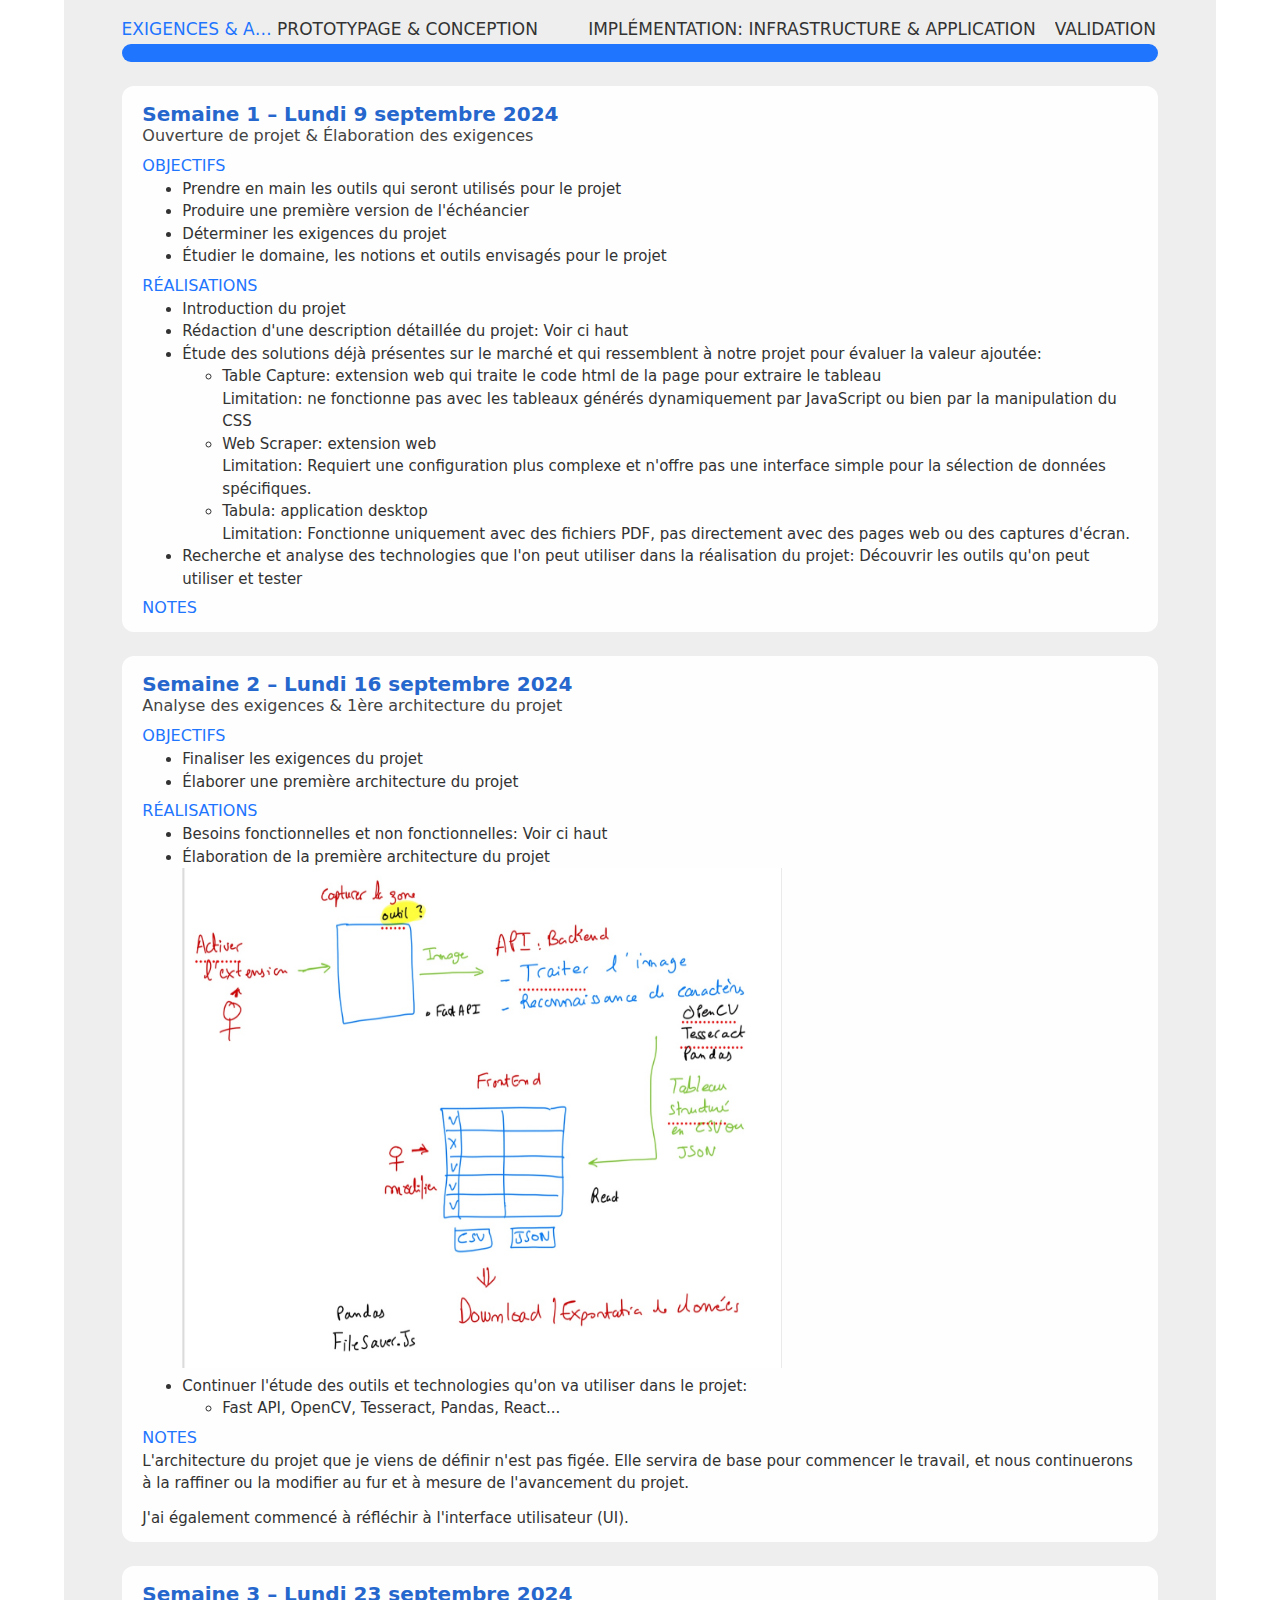
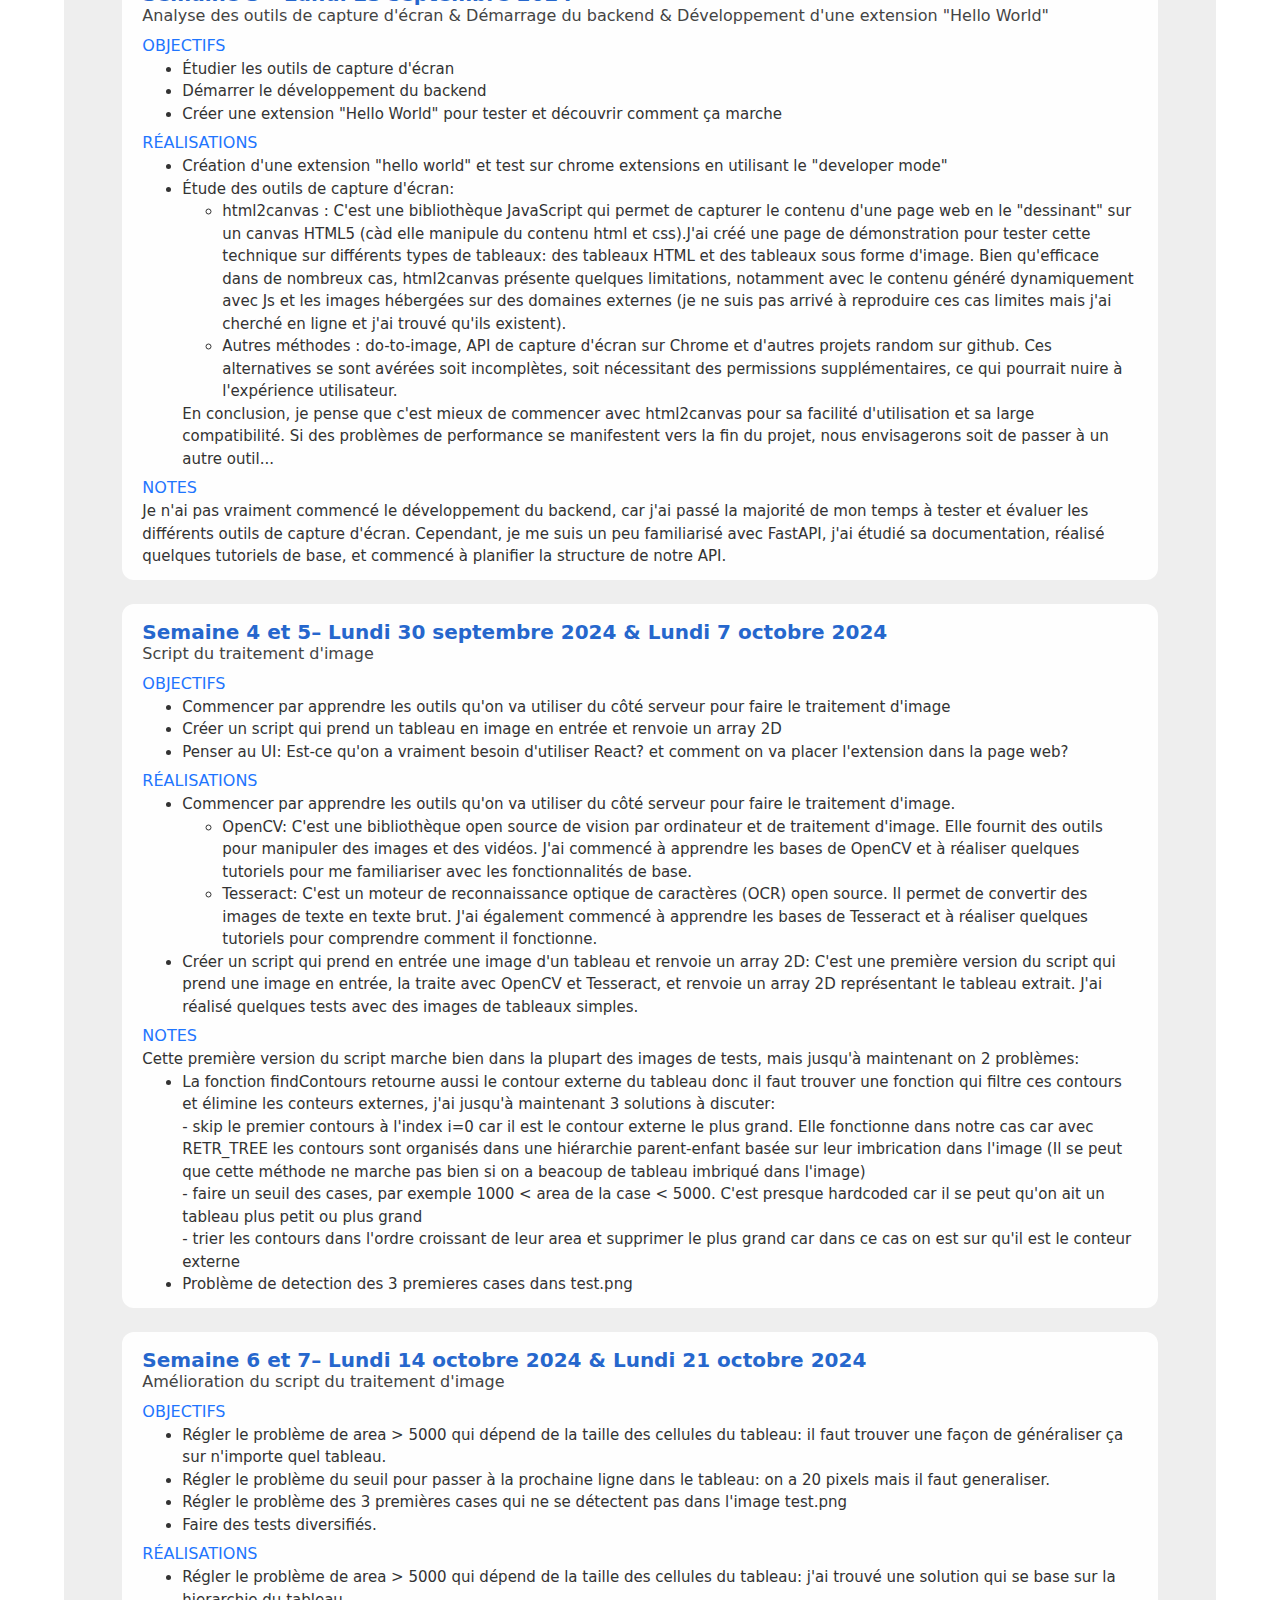
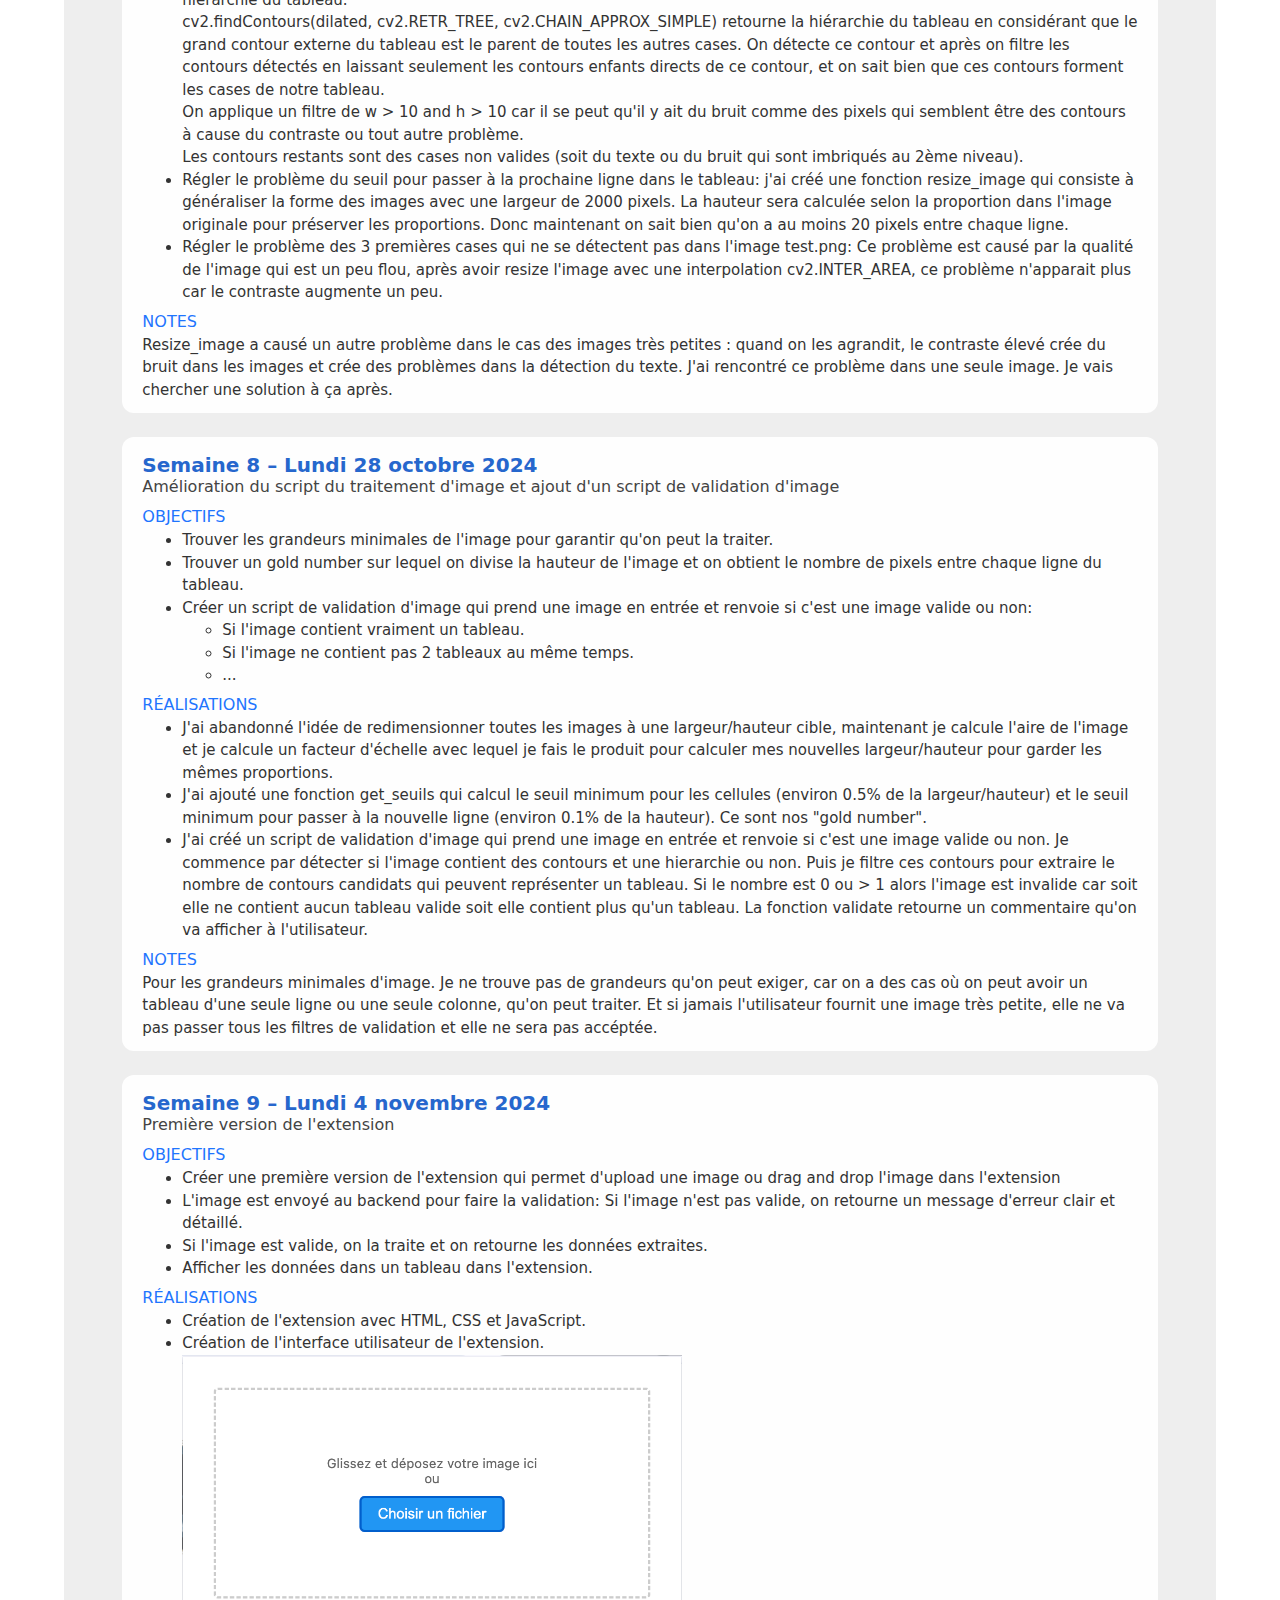
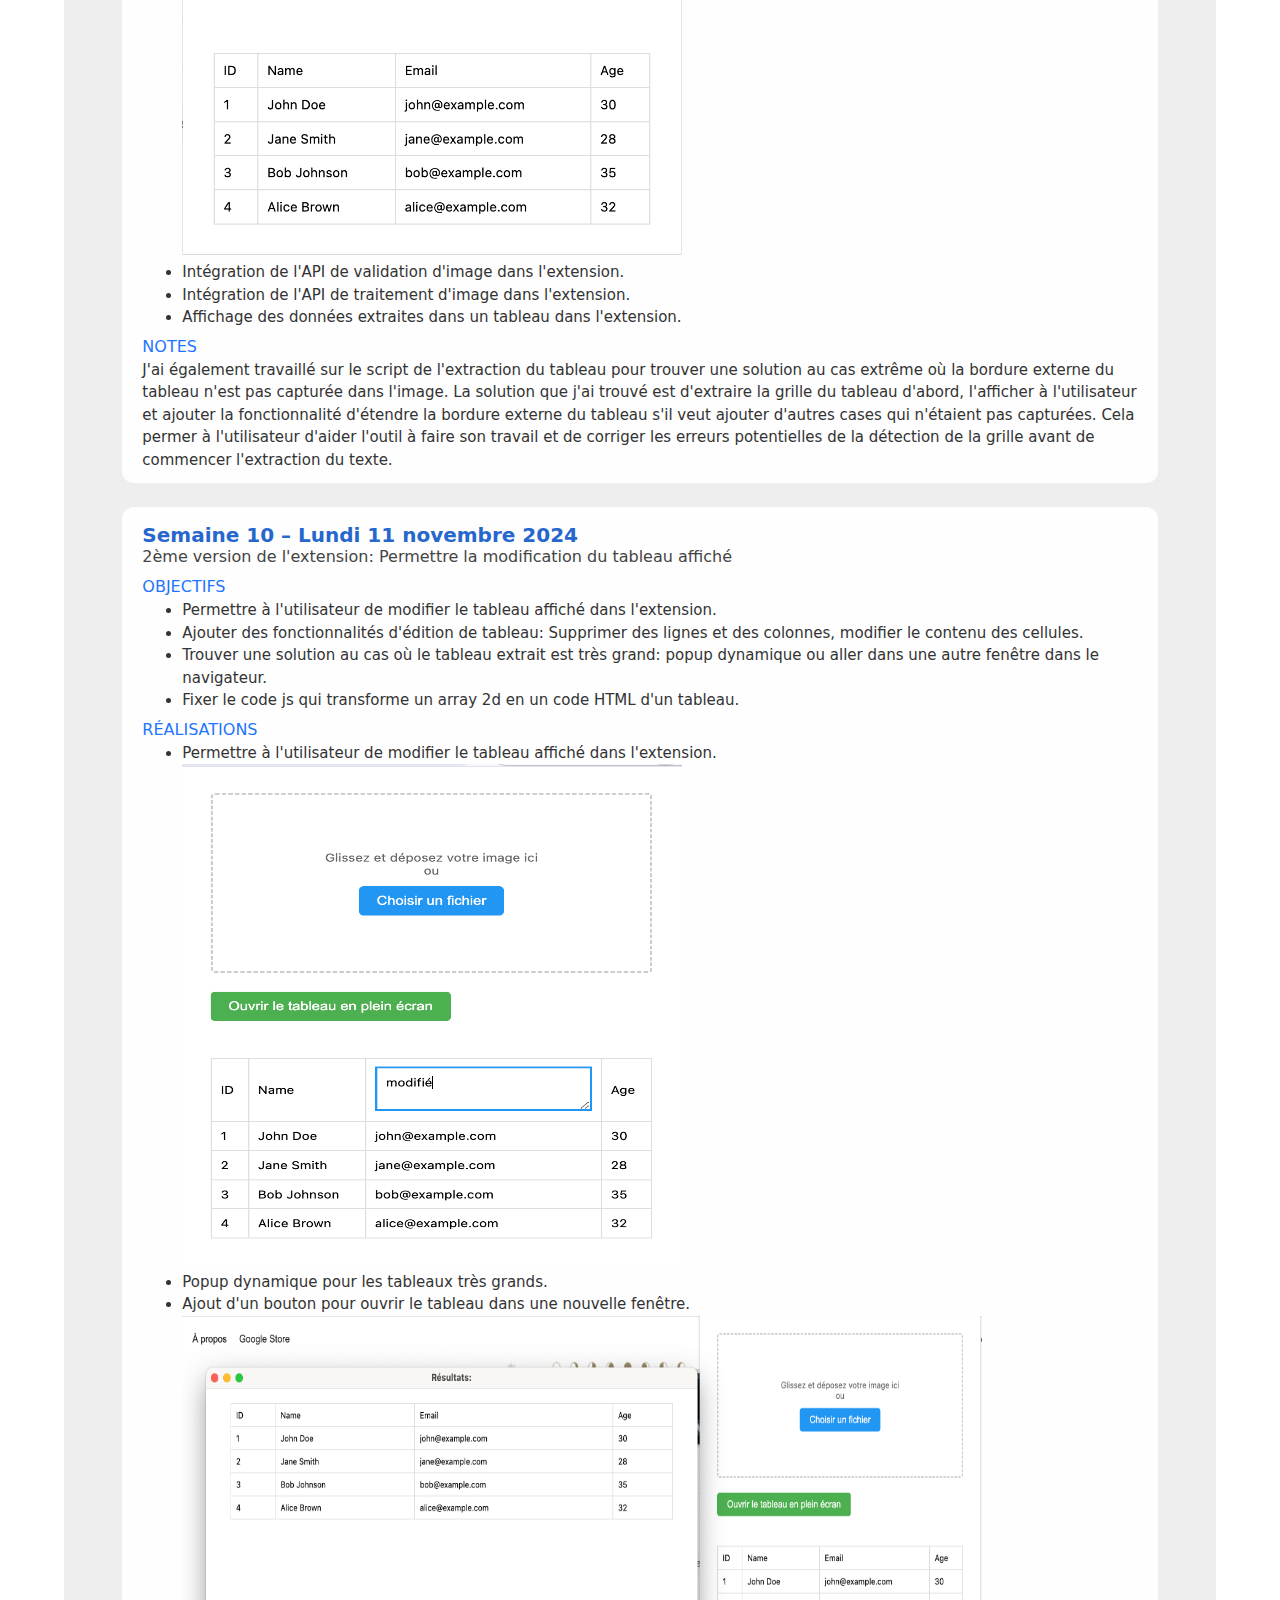
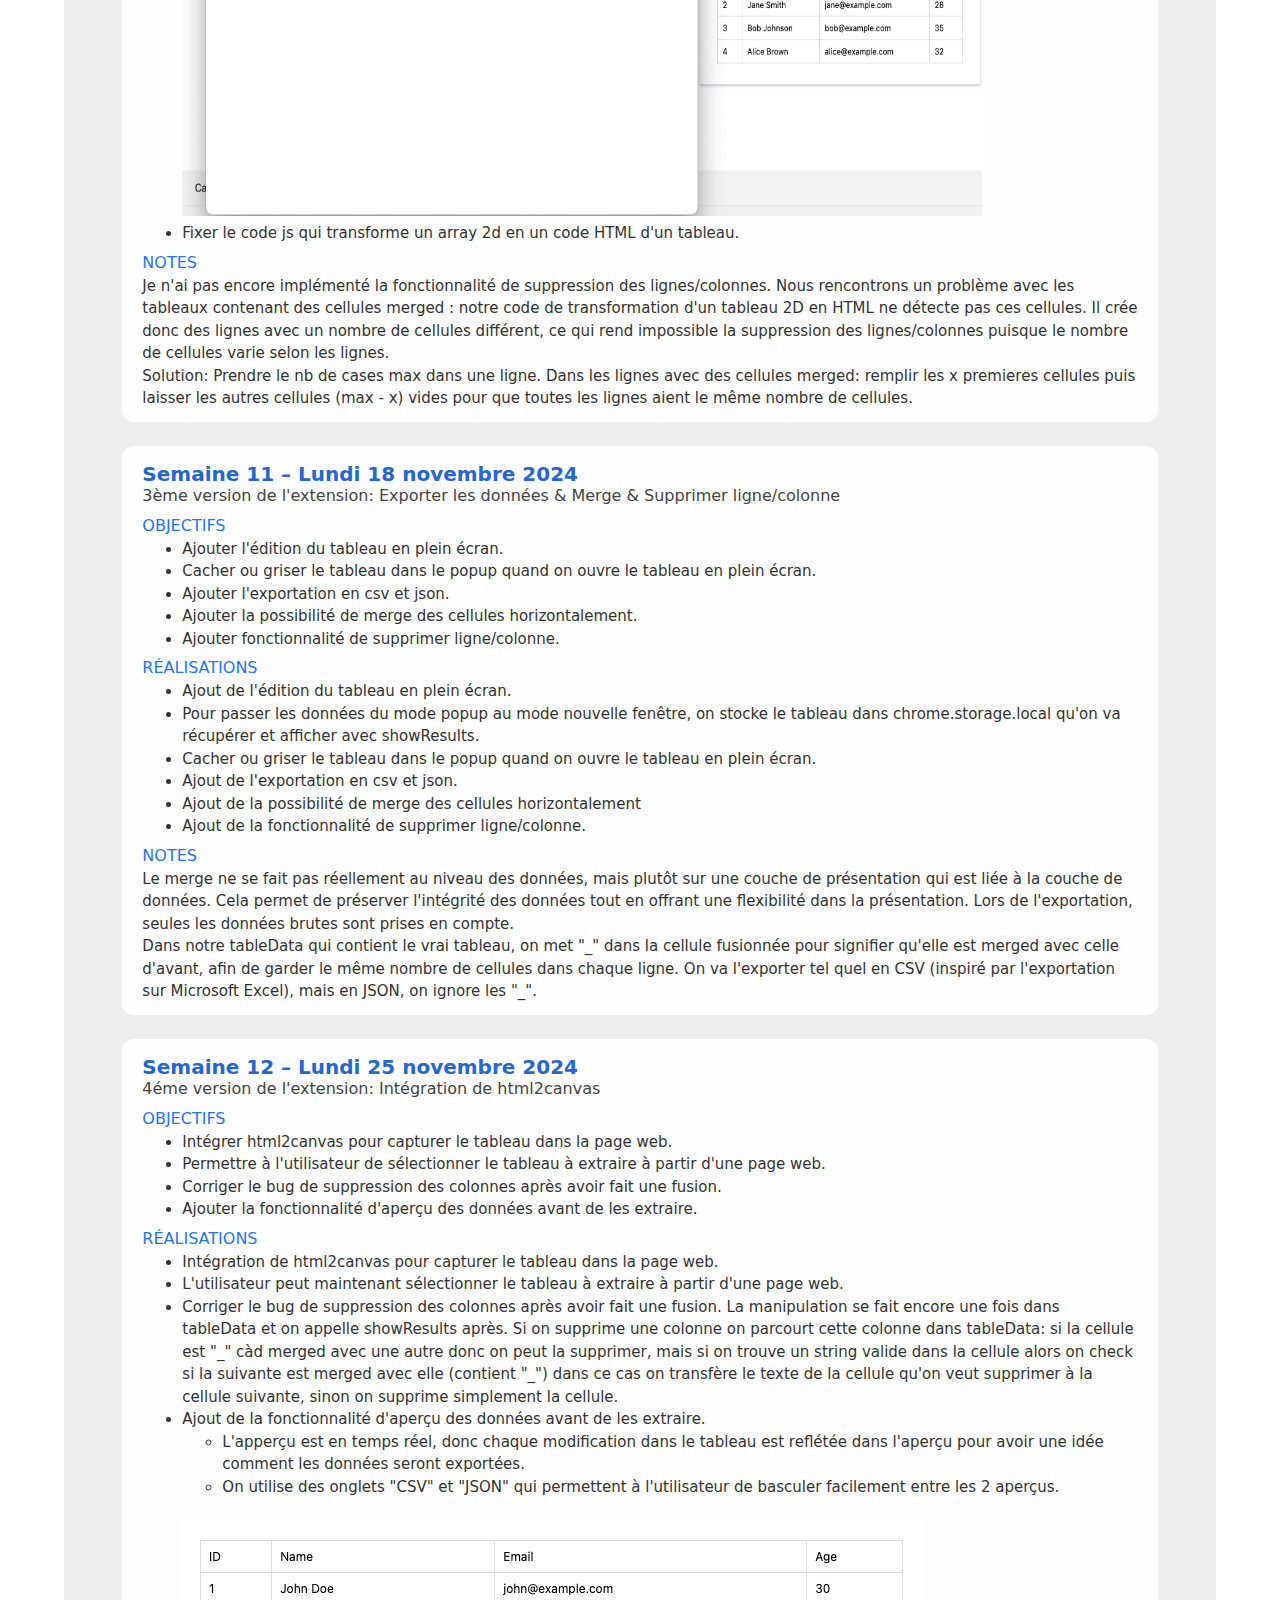
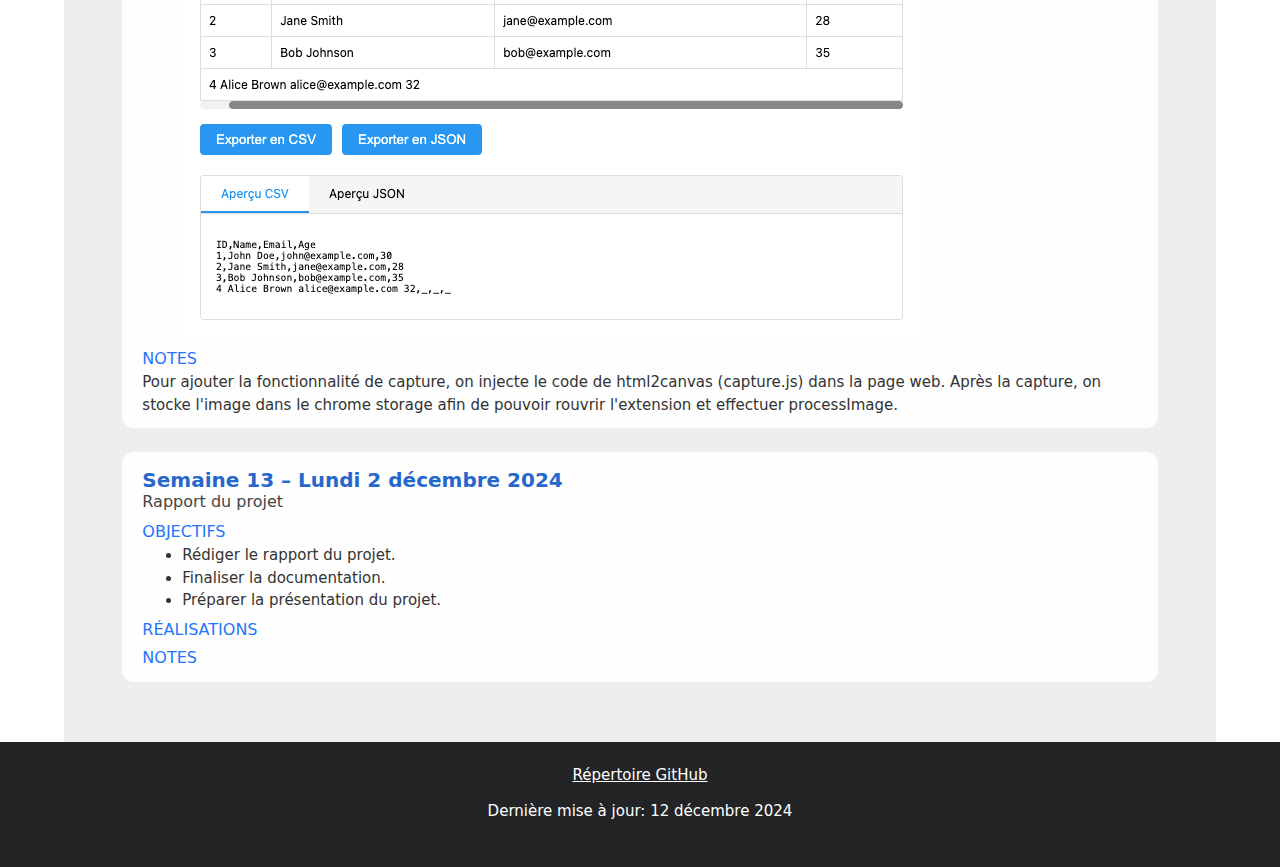
==== commit 1a296a43: "Update index.html" ====
--- a/docs/index.html
+++ b/docs/index.html
@@ -80,6 +80,11 @@
                             <li>L'utilisateur doit pouvoir sélectionner un tableau à partir de l'interface de la page web pour l'extraction. Pour faciliter cette extraction, L'extension utilise l'outil html2canvas qui permet de sélectionner et capturer la zone souhaitée dans la page web.</li>
                         </ul>
                     </li>
+                    <li><b>Import d'images de tableaux :</b>
+                        <ul>
+                            <li>L'utilisateur doit pouvoir télécharger directement une image contenant un tableau depuis son ordinateur pour en extraire les données.</li>
+                        </ul>
+                    </li>
                     <li><b>Prétraitement des images :</b>
                         <ul>
                             <li>L'application doit inclure un prétraitement d'image pour assurer une meilleure lisibilité des données capturées. OpenCV est utilisé pour ce prétraitement, permettant d'améliorer la qualité de l'image, d'ajuster le contraste et de détecter les bordures du tableau.</li>
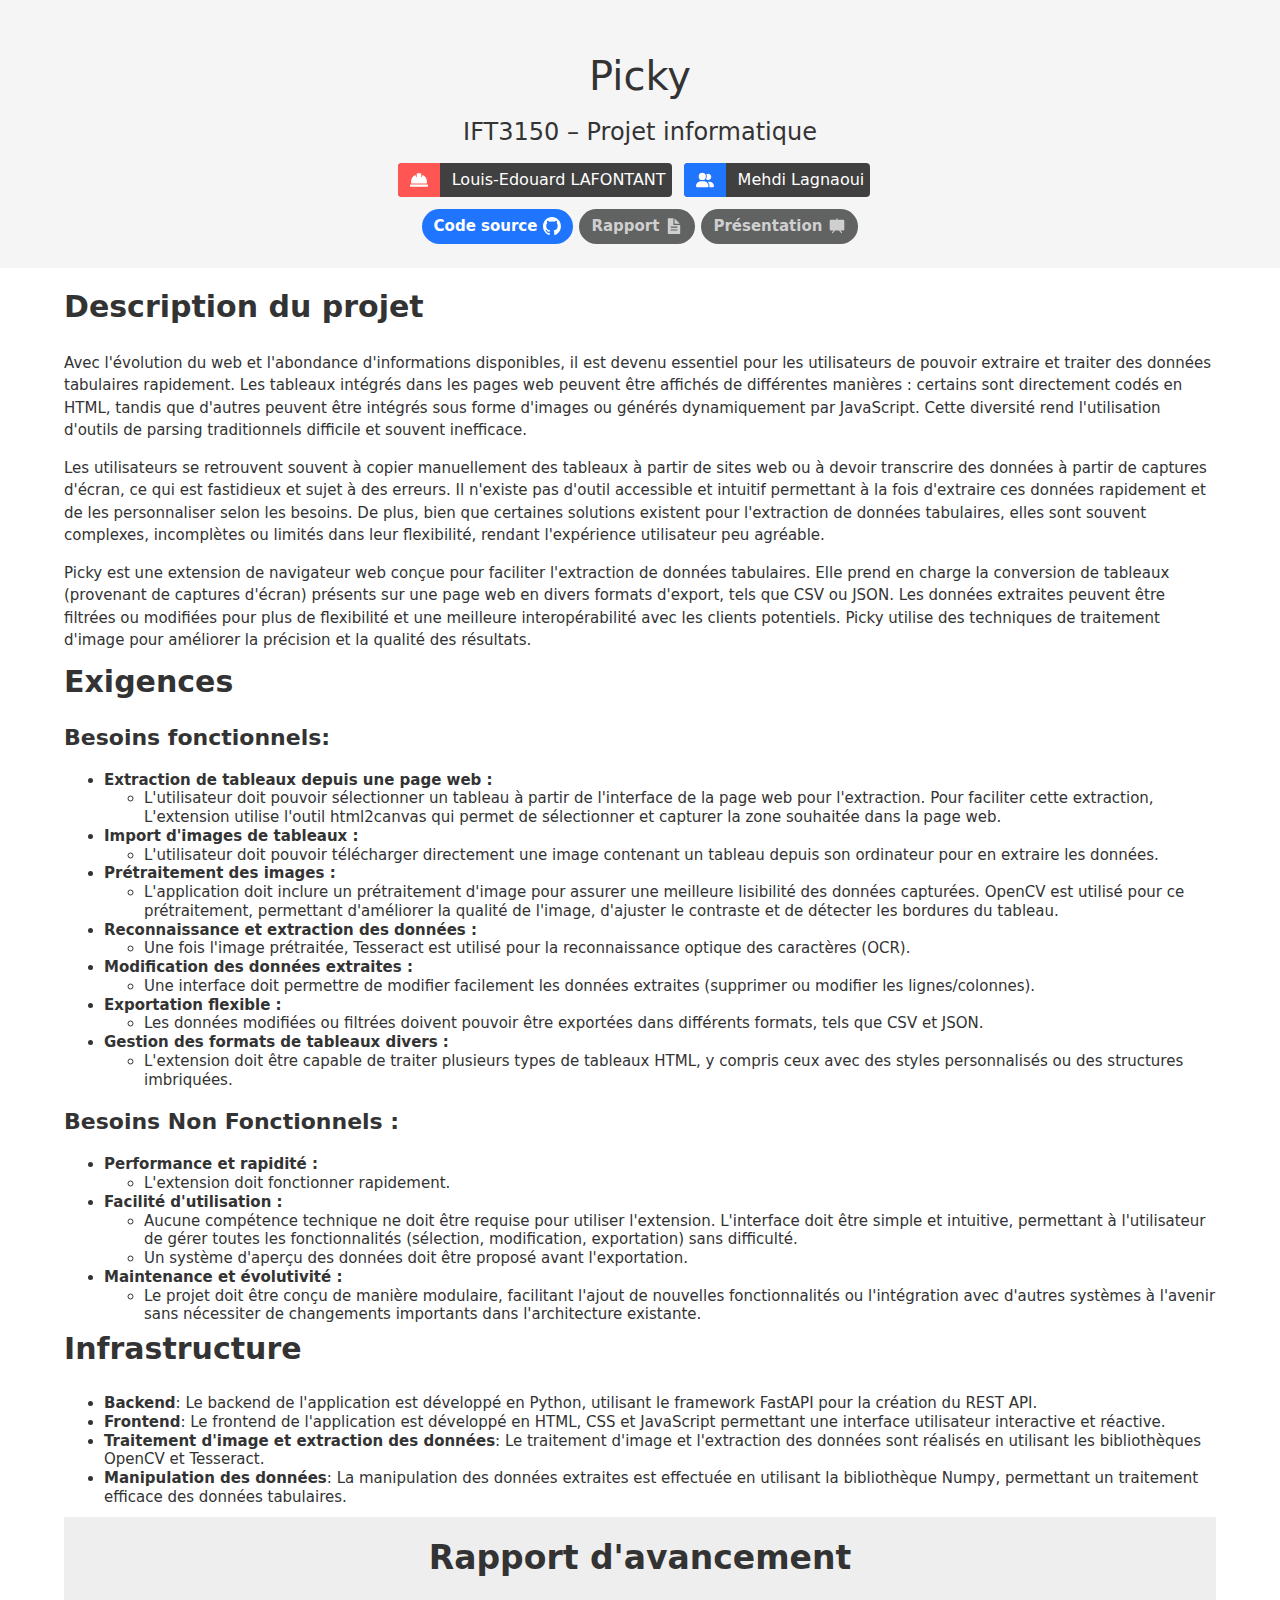
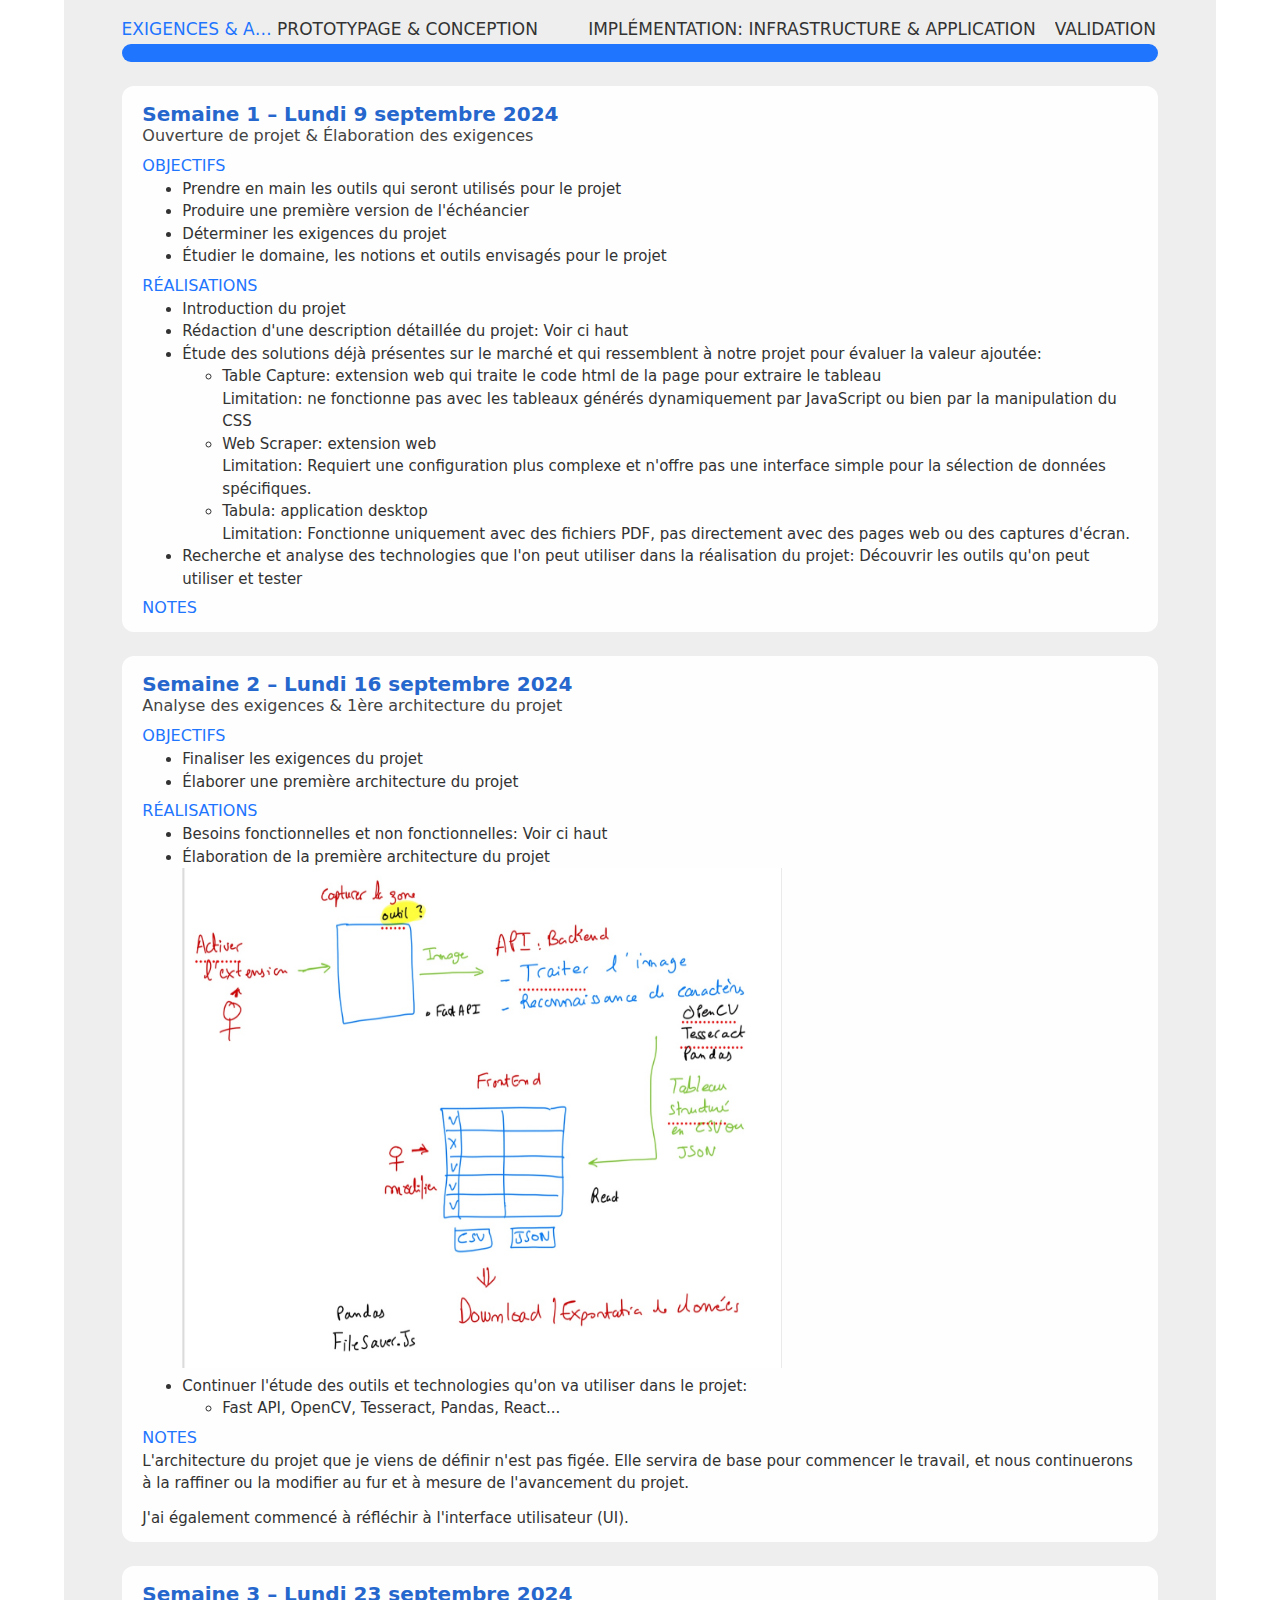
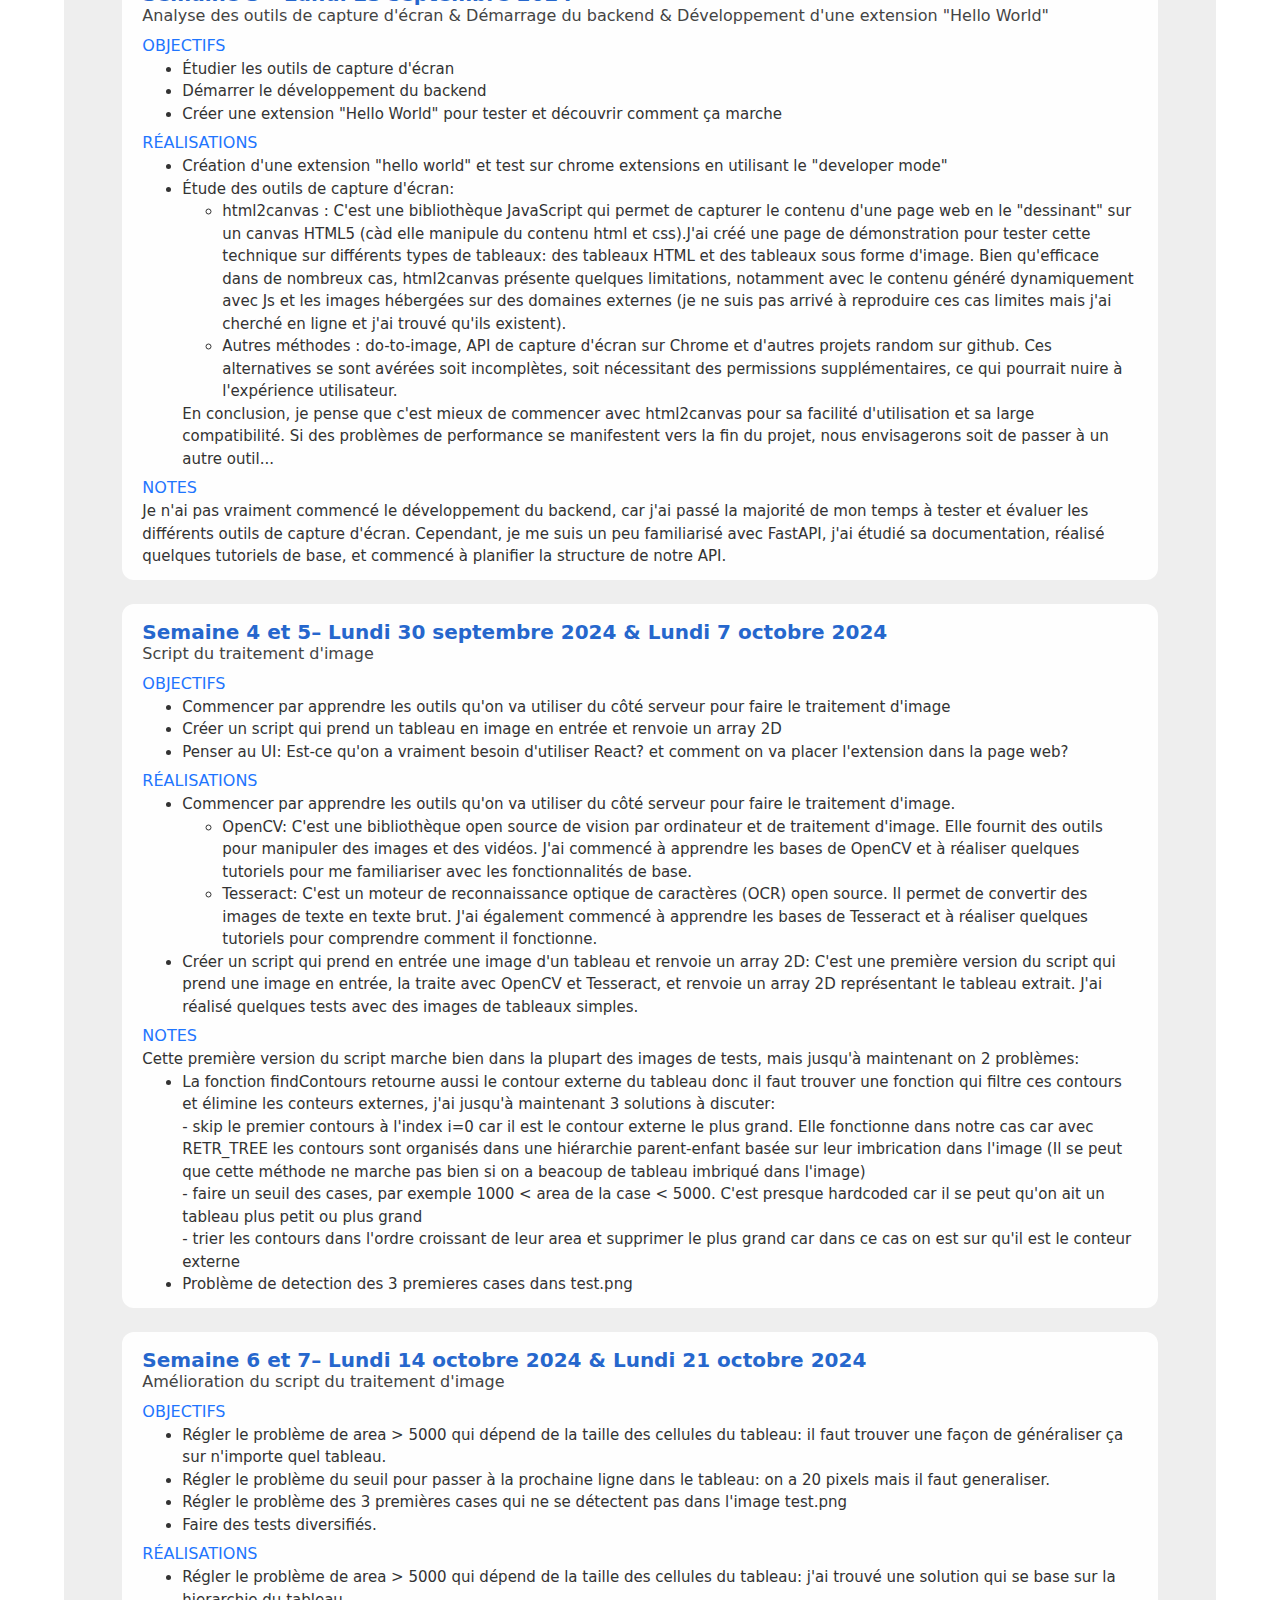
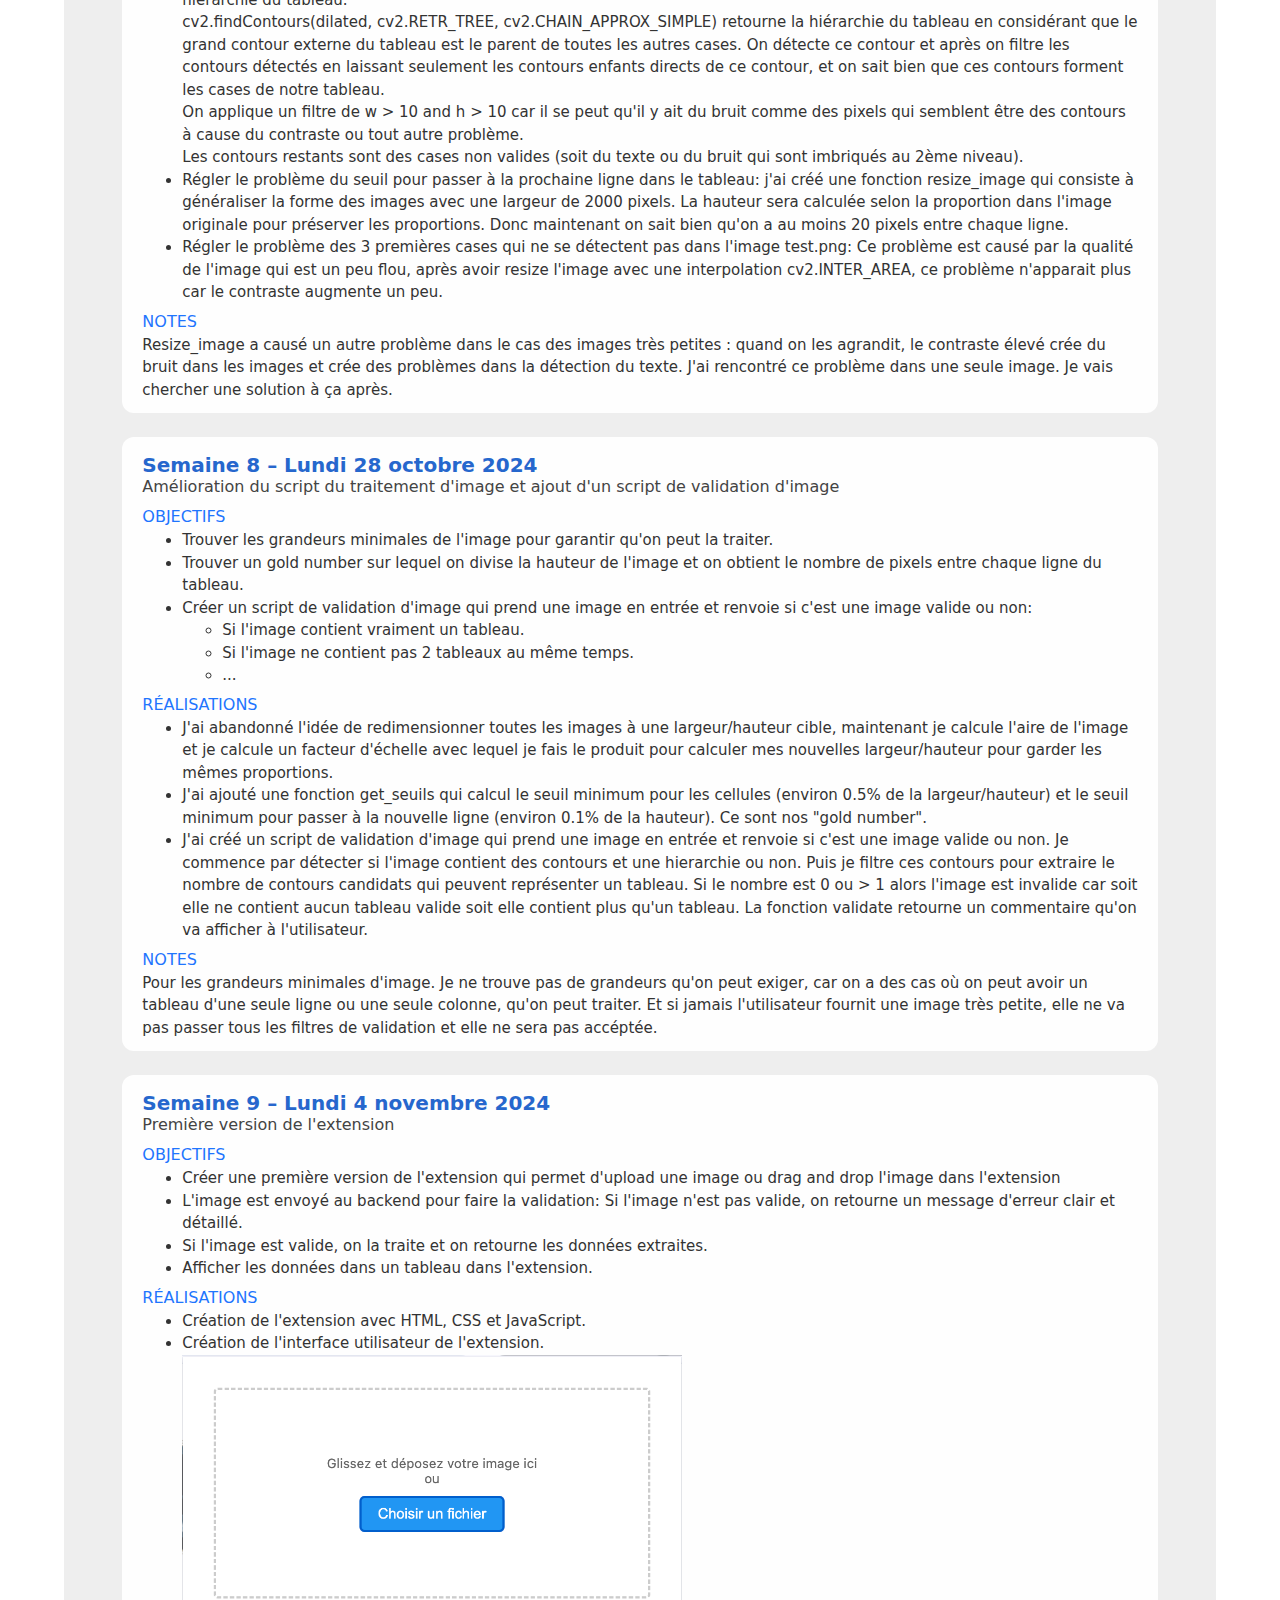
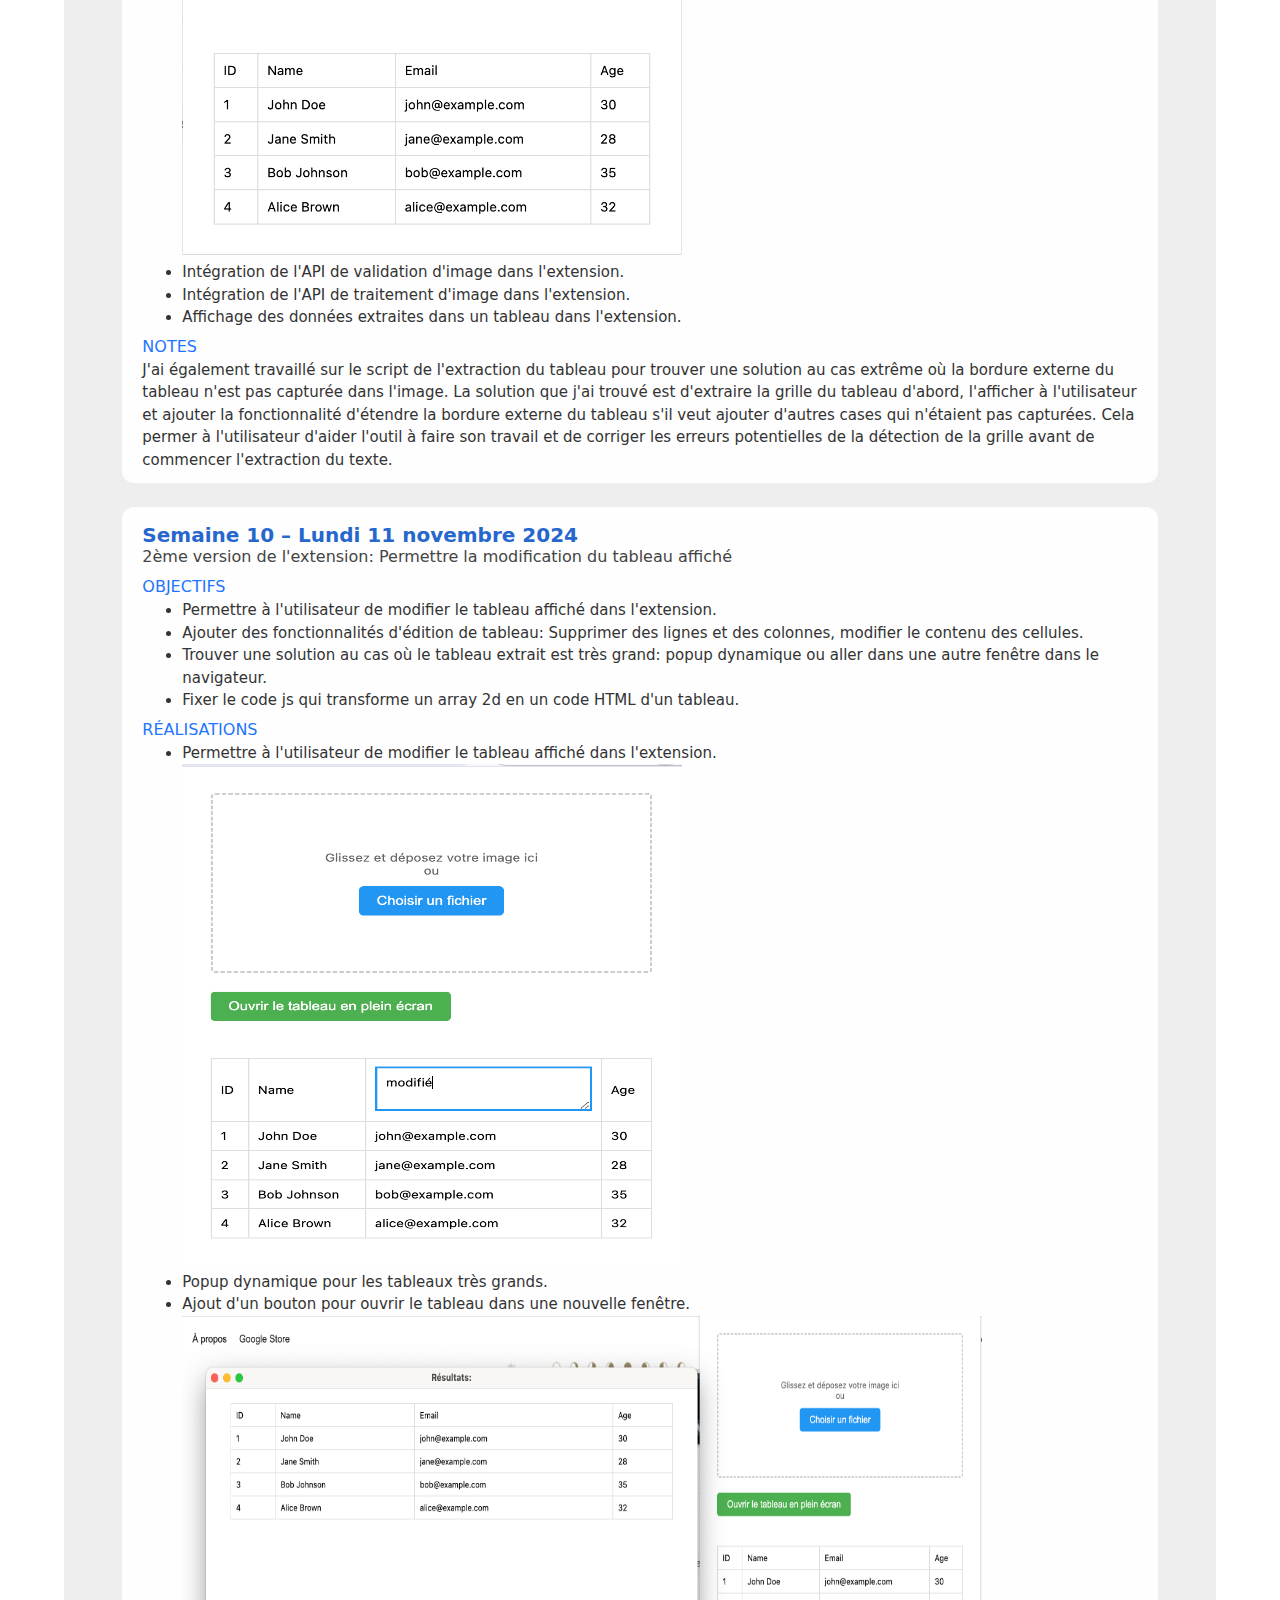
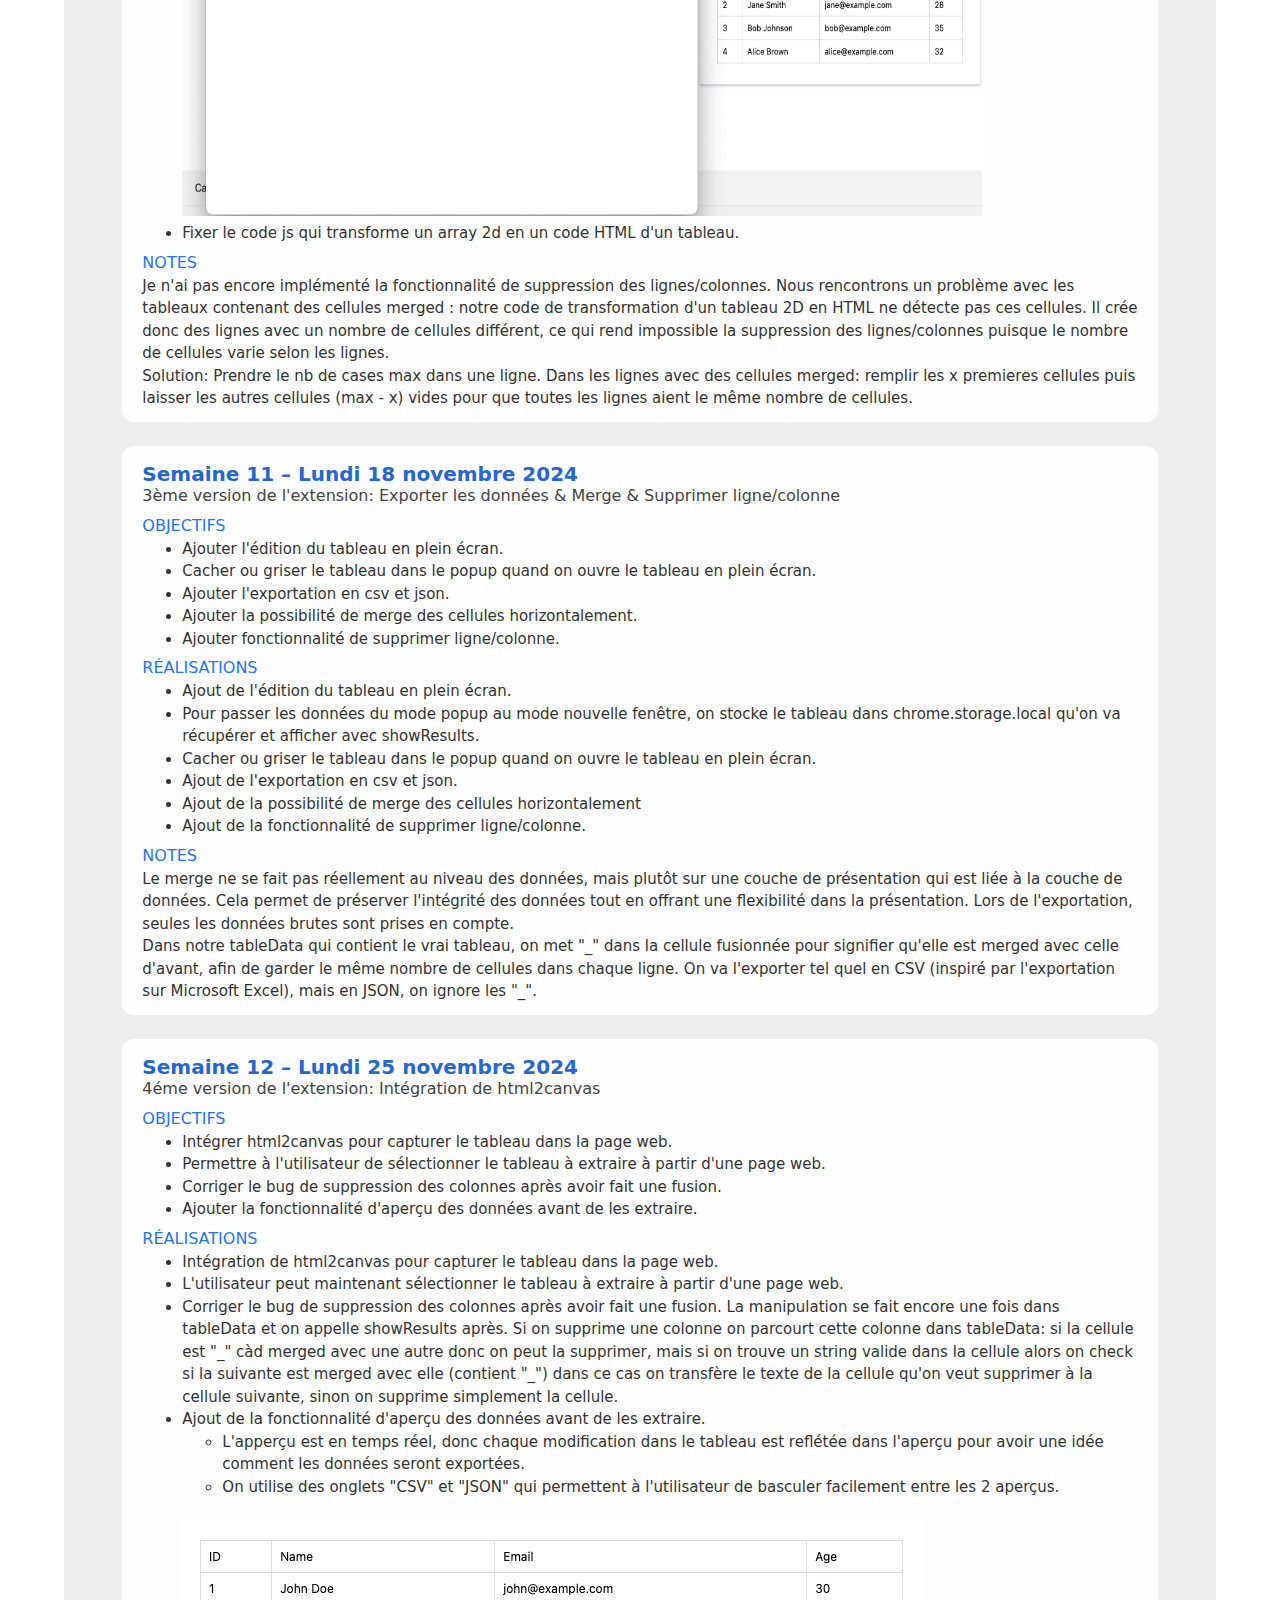
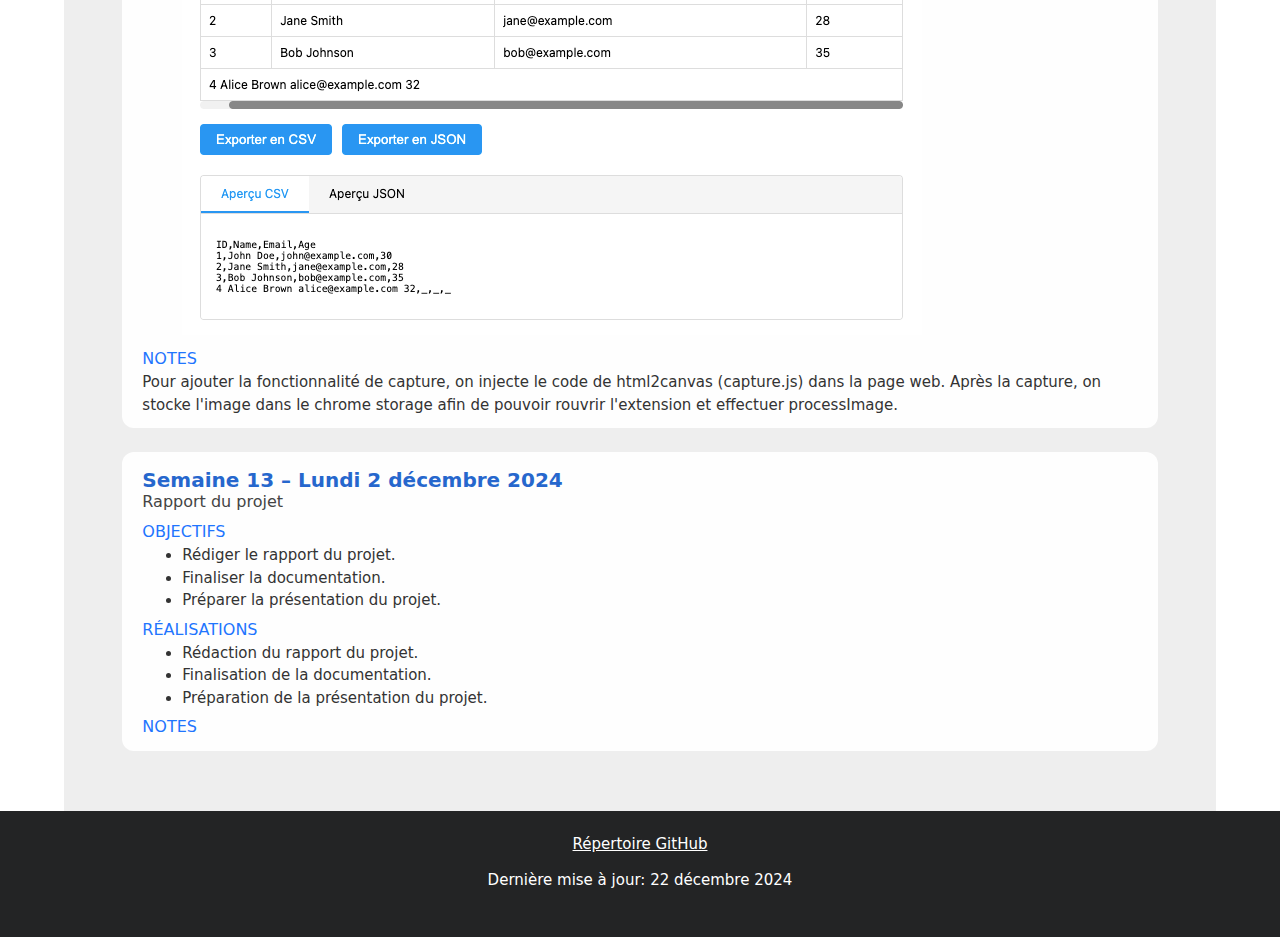
==== commit 70afa0c5: "final" ====
--- a/docs/index.html
+++ b/docs/index.html
@@ -529,6 +529,9 @@
             </ul>
             <h4 class="title">Réalisations</h4>
             <ul>
+                <li>Rédaction du rapport du projet.</li>
+                <li>Finalisation de la documentation.</li>
+                <li>Préparation de la présentation du projet.</li>
             </ul>
             <h4 class="title">Notes</h4>
             <p></p>
@@ -536,7 +539,7 @@
 
     <footer class="page-footer">
         <a href="https://github.com/protolabo/picky" target="_blank">Répertoire GitHub</a>
-        <p>Dernière mise à jour: 12 décembre 2024</p>
+        <p>Dernière mise à jour: 22 décembre 2024</p>
     </footer>
 
     <script>
